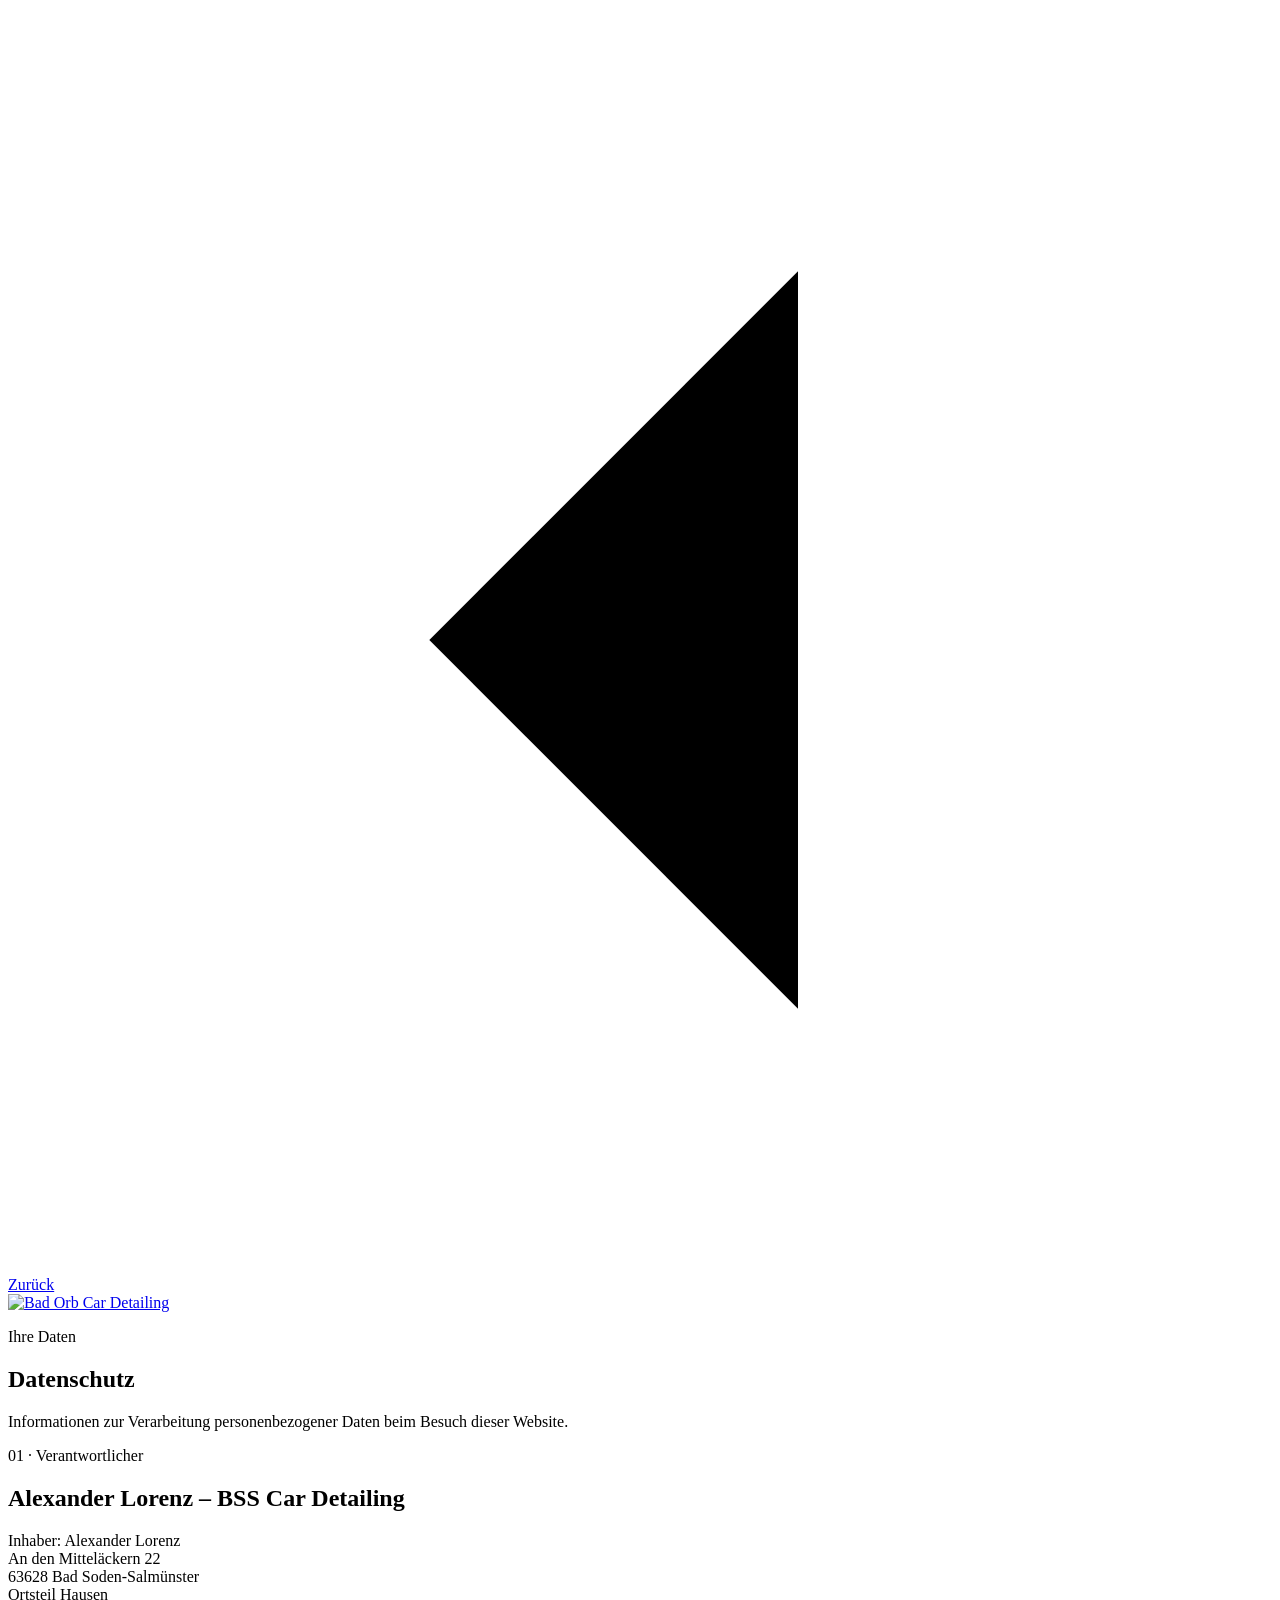
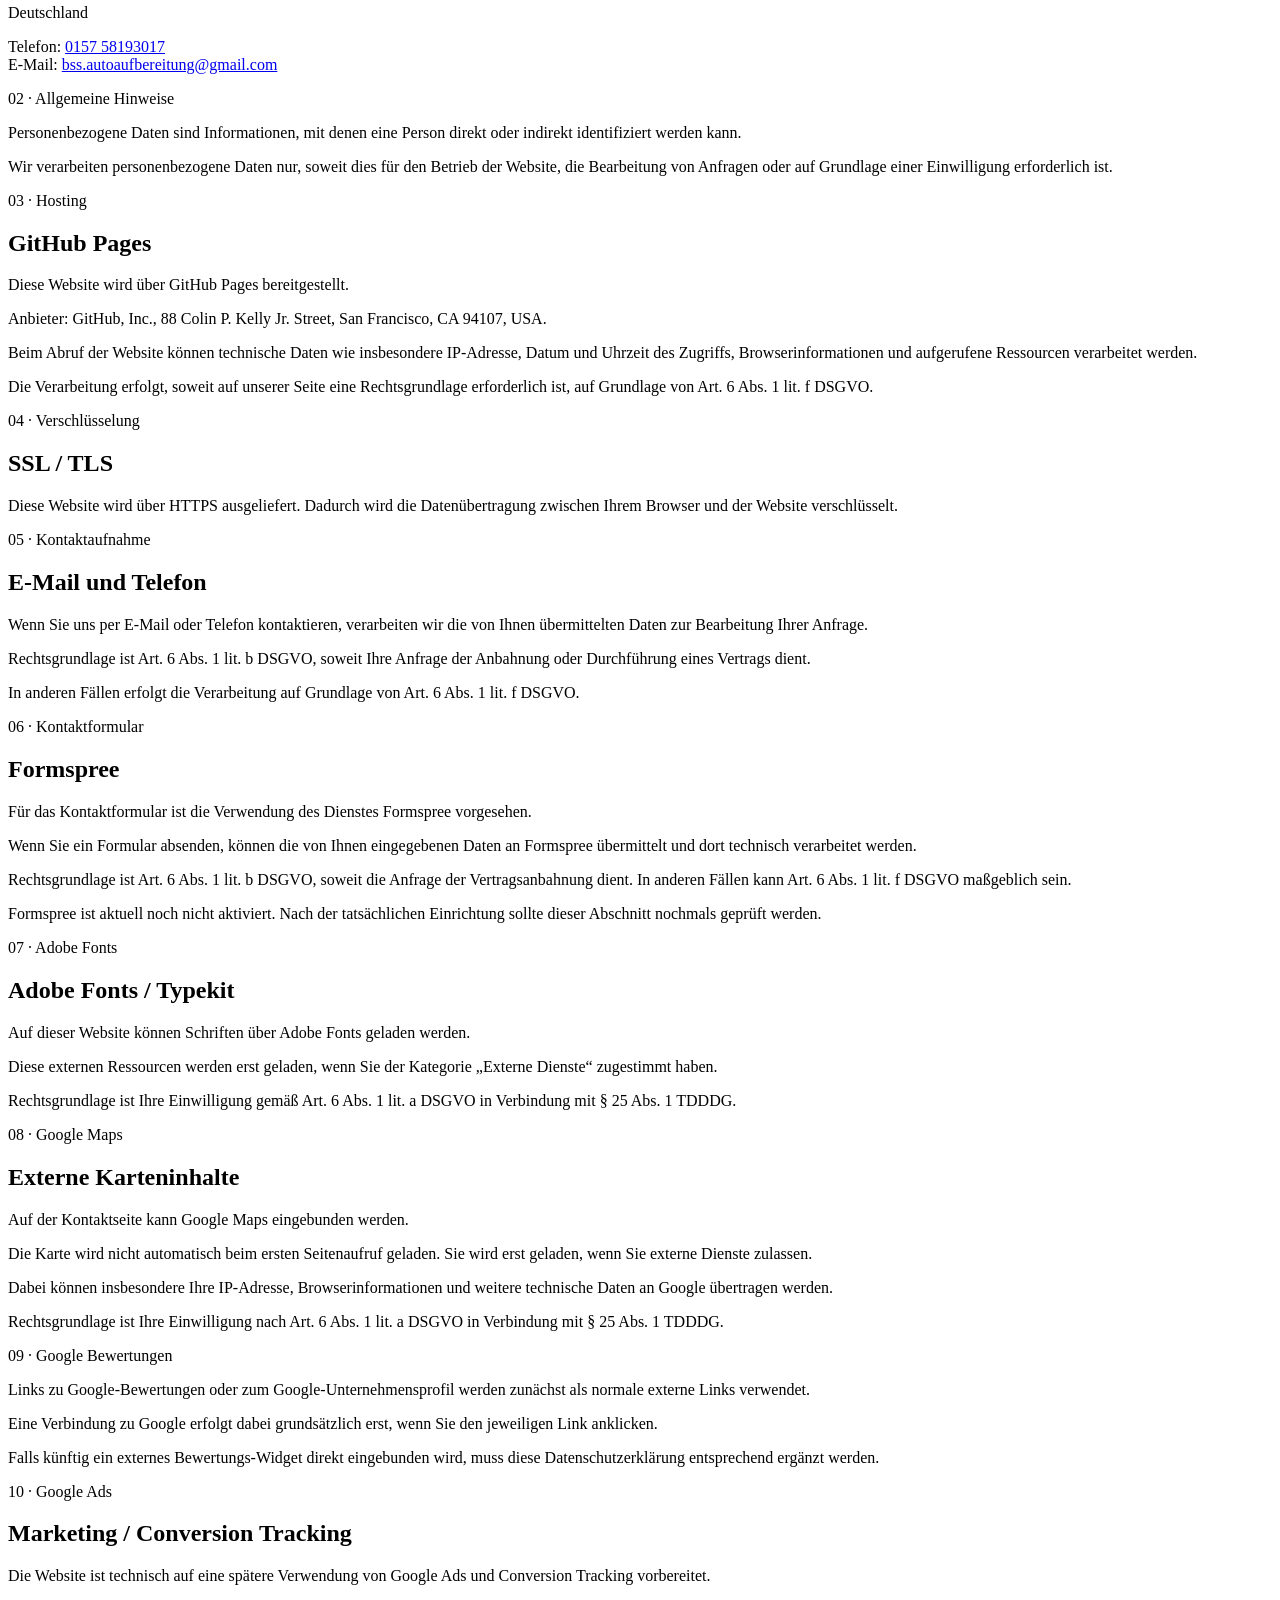
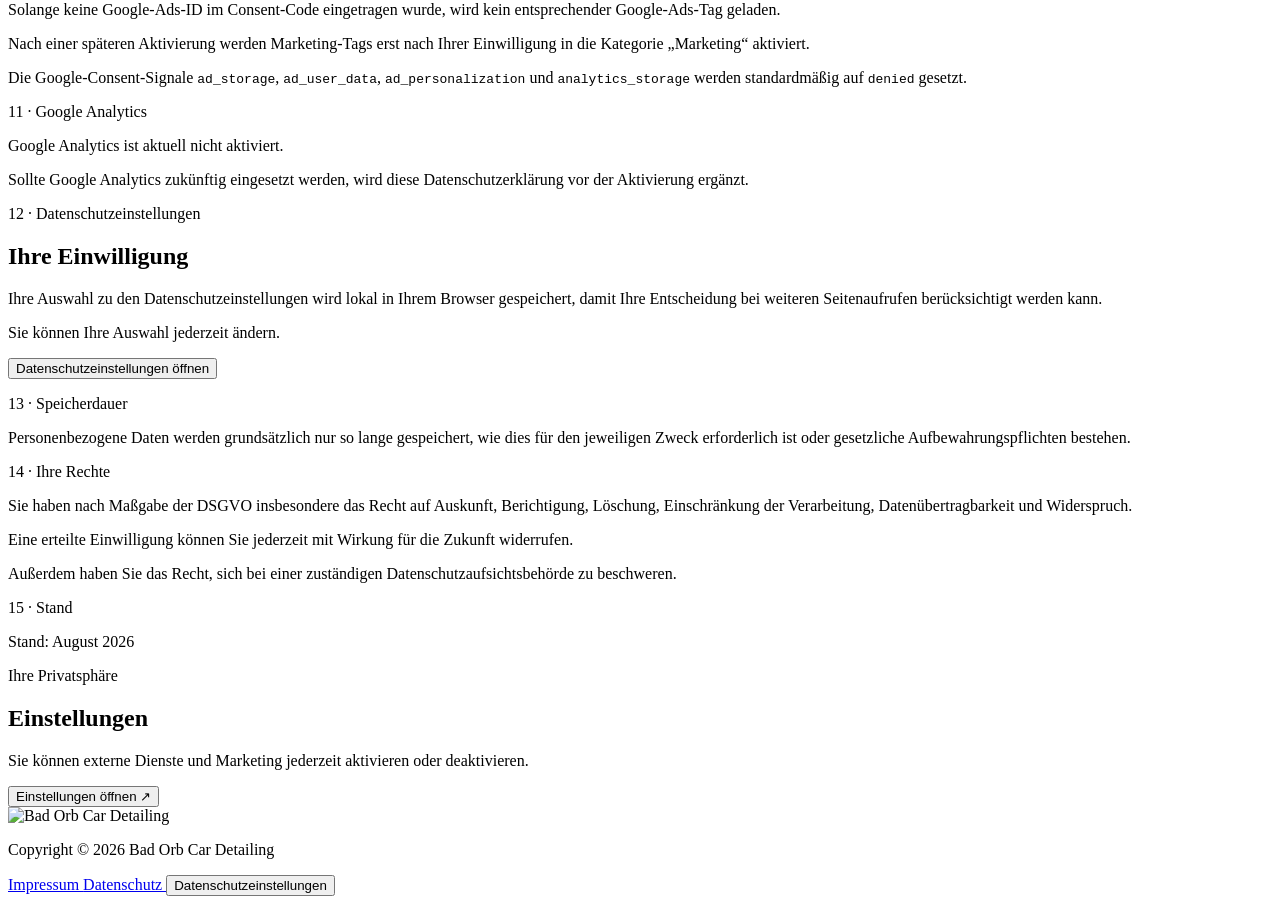
==== datenschutz.html @ 66a06055 "Add privacy policy page for Bad Orb Car Detailing This file contains the privacy policy for Bad Orb " ====
<!doctype html>
<html lang="de">

<head>
  <meta charset="utf-8">

  <meta
    name="viewport"
    content="width=device-width, initial-scale=1"
  >

  <title>
    Datenschutz | Bad Orb Car Detailing
  </title>

  <meta
    name="description"
    content="Datenschutzerklärung von Bad Orb Car Detailing / Alexander Lorenz – BSS Car Detailing."
  >

  <link
    rel="stylesheet"
    href="assets/css/legal.css"
  >

  <link
    rel="stylesheet"
    href="assets/css/consent.css"
  >

  <script
    src="assets/js/consent.js"
    defer
  ></script>

</head>


<body>


  <!-- =====================================================
       HEADER
  ====================================================== -->

  <header class="legal-header">


    <div class="legal-header-topline"></div>


    <div class="legal-nav container">


      <!-- BACK -->

      <a
        href="index.html"
        class="legal-back"
        aria-label="Zurück zur Startseite"
      >

        <span
          class="legal-back-icon"
          aria-hidden="true"
        >

          <svg
            viewBox="0 0 24 24"
            xmlns="http://www.w3.org/2000/svg"
          >

            <path d="M15 5L8 12L15 19"></path>

            <path d="M8 12H21"></path>

          </svg>

        </span>


        <span class="legal-back-text">
          Zurück
        </span>


      </a>


      <!-- LOGO -->

      <a
        href="index.html"
        class="legal-brand"
        aria-label="Bad Orb Car Detailing Startseite"
      >

        <div class="legal-brand-shape">

          <img
            src="assets/img/logo-bad-orb.svg"
            alt="Bad Orb Car Detailing"
          >

        </div>

      </a>


    </div>


  </header>


  <main>


    <!-- ===================================================
         HERO
    ==================================================== -->

    <section class="legal-hero">


      <div class="container legal-hero-inner">


        <div class="legal-kicker-row">


          <p class="legal-kicker">
            Ihre Daten
          </p>


          <span class="legal-kicker-line"></span>


        </div>


        <h1>
          Datenschutz
        </h1>


        <p class="legal-intro">
          Informationen zur Verarbeitung personenbezogener Daten
          beim Besuch dieser Website.
        </p>


      </div>


    </section>


    <!-- ===================================================
         CONTENT
    ==================================================== -->

    <section class="legal-content-section">


      <div class="container legal-layout">


        <article class="legal-card">


          <!-- 01 -->

          <section class="legal-block">


            <p class="legal-label">
              01 · Verantwortlicher
            </p>


            <h2>
              Alexander Lorenz – BSS Car Detailing
            </h2>


            <p>
              Inhaber: Alexander Lorenz
              <br>
              An den Mitteläckern 22
              <br>
              63628 Bad Soden-Salmünster
              <br>
              Ortsteil Hausen
              <br>
              Deutschland
            </p>


            <p>
              Telefon:

              <a href="tel:+4915758193017">
                0157 58193017
              </a>

              <br>

              E-Mail:

              <a href="mailto:bss.autoaufbereitung@gmail.com">
                bss.autoaufbereitung@gmail.com
              </a>
            </p>


          </section>


          <!-- 02 -->

          <section class="legal-block">


            <p class="legal-label">
              02 · Allgemeine Hinweise
            </p>


            <p>
              Personenbezogene Daten sind Informationen,
              mit denen eine Person direkt oder indirekt
              identifiziert werden kann.
            </p>


            <p>
              Wir verarbeiten personenbezogene Daten nur,
              soweit dies für den Betrieb der Website,
              die Bearbeitung von Anfragen oder
              auf Grundlage einer Einwilligung erforderlich ist.
            </p>


          </section>


          <!-- 03 -->

          <section class="legal-block">


            <p class="legal-label">
              03 · Hosting
            </p>


            <h2>
              GitHub Pages
            </h2>


            <p>
              Diese Website wird über GitHub Pages bereitgestellt.
            </p>


            <p>
              Anbieter:
              GitHub, Inc.,
              88 Colin P. Kelly Jr. Street,
              San Francisco,
              CA 94107,
              USA.
            </p>


            <p>
              Beim Abruf der Website können technische Daten
              wie insbesondere IP-Adresse,
              Datum und Uhrzeit des Zugriffs,
              Browserinformationen und aufgerufene Ressourcen
              verarbeitet werden.
            </p>


            <p>
              Die Verarbeitung erfolgt,
              soweit auf unserer Seite eine Rechtsgrundlage
              erforderlich ist,
              auf Grundlage von Art. 6 Abs. 1 lit. f DSGVO.
            </p>


          </section>


          <!-- 04 -->

          <section class="legal-block">


            <p class="legal-label">
              04 · Verschlüsselung
            </p>


            <h2>
              SSL / TLS
            </h2>


            <p>
              Diese Website wird über HTTPS ausgeliefert.
              Dadurch wird die Datenübertragung zwischen
              Ihrem Browser und der Website verschlüsselt.
            </p>


          </section>


          <!-- 05 -->

          <section class="legal-block">


            <p class="legal-label">
              05 · Kontaktaufnahme
            </p>


            <h2>
              E-Mail und Telefon
            </h2>


            <p>
              Wenn Sie uns per E-Mail oder Telefon kontaktieren,
              verarbeiten wir die von Ihnen übermittelten Daten
              zur Bearbeitung Ihrer Anfrage.
            </p>


            <p>
              Rechtsgrundlage ist Art. 6 Abs. 1 lit. b DSGVO,
              soweit Ihre Anfrage der Anbahnung oder Durchführung
              eines Vertrags dient.
            </p>


            <p>
              In anderen Fällen erfolgt die Verarbeitung
              auf Grundlage von Art. 6 Abs. 1 lit. f DSGVO.
            </p>


          </section>


          <!-- 06 -->

          <section class="legal-block">


            <p class="legal-label">
              06 · Kontaktformular
            </p>


            <h2>
              Formspree
            </h2>


            <p>
              Für das Kontaktformular ist die Verwendung
              des Dienstes Formspree vorgesehen.
            </p>


            <p>
              Wenn Sie ein Formular absenden,
              können die von Ihnen eingegebenen Daten
              an Formspree übermittelt und dort
              technisch verarbeitet werden.
            </p>


            <p>
              Rechtsgrundlage ist Art. 6 Abs. 1 lit. b DSGVO,
              soweit die Anfrage der Vertragsanbahnung dient.
              In anderen Fällen kann Art. 6 Abs. 1 lit. f DSGVO
              maßgeblich sein.
            </p>


            <div class="legal-highlight">

              <p>
                Formspree ist aktuell noch nicht aktiviert.
                Nach der tatsächlichen Einrichtung sollte
                dieser Abschnitt nochmals geprüft werden.
              </p>

            </div>


          </section>


          <!-- 07 -->

          <section class="legal-block">


            <p class="legal-label">
              07 · Adobe Fonts
            </p>


            <h2>
              Adobe Fonts / Typekit
            </h2>


            <p>
              Auf dieser Website können Schriften
              über Adobe Fonts geladen werden.
            </p>


            <p>
              Diese externen Ressourcen werden erst geladen,
              wenn Sie der Kategorie
              „Externe Dienste“ zugestimmt haben.
            </p>


            <p>
              Rechtsgrundlage ist Ihre Einwilligung
              gemäß Art. 6 Abs. 1 lit. a DSGVO
              in Verbindung mit § 25 Abs. 1 TDDDG.
            </p>


          </section>


          <!-- 08 -->

          <section class="legal-block">


            <p class="legal-label">
              08 · Google Maps
            </p>


            <h2>
              Externe Karteninhalte
            </h2>


            <p>
              Auf der Kontaktseite kann Google Maps
              eingebunden werden.
            </p>


            <p>
              Die Karte wird nicht automatisch
              beim ersten Seitenaufruf geladen.
              Sie wird erst geladen,
              wenn Sie externe Dienste zulassen.
            </p>


            <p>
              Dabei können insbesondere Ihre IP-Adresse,
              Browserinformationen und weitere technische Daten
              an Google übertragen werden.
            </p>


            <p>
              Rechtsgrundlage ist Ihre Einwilligung
              nach Art. 6 Abs. 1 lit. a DSGVO
              in Verbindung mit § 25 Abs. 1 TDDDG.
            </p>


          </section>


          <!-- 09 -->

          <section class="legal-block">


            <p class="legal-label">
              09 · Google Bewertungen
            </p>


            <p>
              Links zu Google-Bewertungen oder
              zum Google-Unternehmensprofil werden
              zunächst als normale externe Links verwendet.
            </p>


            <p>
              Eine Verbindung zu Google erfolgt
              dabei grundsätzlich erst,
              wenn Sie den jeweiligen Link anklicken.
            </p>


            <p>
              Falls künftig ein externes Bewertungs-Widget
              direkt eingebunden wird,
              muss diese Datenschutzerklärung entsprechend
              ergänzt werden.
            </p>


          </section>


          <!-- 10 -->

          <section class="legal-block">


            <p class="legal-label">
              10 · Google Ads
            </p>


            <h2>
              Marketing / Conversion Tracking
            </h2>


            <p>
              Die Website ist technisch auf eine spätere
              Verwendung von Google Ads und
              Conversion Tracking vorbereitet.
            </p>


            <p>
              Solange keine Google-Ads-ID
              im Consent-Code eingetragen wurde,
              wird kein entsprechender Google-Ads-Tag geladen.
            </p>


            <p>
              Nach einer späteren Aktivierung
              werden Marketing-Tags erst nach Ihrer Einwilligung
              in die Kategorie „Marketing“ aktiviert.
            </p>


            <p>
              Die Google-Consent-Signale
              <code>ad_storage</code>,
              <code>ad_user_data</code>,
              <code>ad_personalization</code>
              und
              <code>analytics_storage</code>
              werden standardmäßig auf
              <code>denied</code>
              gesetzt.
            </p>


          </section>


          <!-- 11 -->

          <section class="legal-block">


            <p class="legal-label">
              11 · Google Analytics
            </p>


            <p>
              Google Analytics ist aktuell nicht aktiviert.
            </p>


            <p>
              Sollte Google Analytics zukünftig eingesetzt werden,
              wird diese Datenschutzerklärung vor der Aktivierung
              ergänzt.
            </p>


          </section>


          <!-- 12 -->

          <section class="legal-block">


            <p class="legal-label">
              12 · Datenschutzeinstellungen
            </p>


            <h2>
              Ihre Einwilligung
            </h2>


            <p>
              Ihre Auswahl zu den Datenschutzeinstellungen
              wird lokal in Ihrem Browser gespeichert,
              damit Ihre Entscheidung bei weiteren Seitenaufrufen
              berücksichtigt werden kann.
            </p>


            <p>
              Sie können Ihre Auswahl jederzeit ändern.
            </p>


            <button
              type="button"
              class="legal-button legal-button-inline"
              data-consent-settings
            >
              Datenschutzeinstellungen öffnen
            </button>


          </section>


          <!-- 13 -->

          <section class="legal-block">


            <p class="legal-label">
              13 · Speicherdauer
            </p>


            <p>
              Personenbezogene Daten werden grundsätzlich
              nur so lange gespeichert,
              wie dies für den jeweiligen Zweck erforderlich ist
              oder gesetzliche Aufbewahrungspflichten bestehen.
            </p>


          </section>


          <!-- 14 -->

          <section class="legal-block">


            <p class="legal-label">
              14 · Ihre Rechte
            </p>


            <p>
              Sie haben nach Maßgabe der DSGVO insbesondere
              das Recht auf Auskunft, Berichtigung, Löschung,
              Einschränkung der Verarbeitung,
              Datenübertragbarkeit und Widerspruch.
            </p>


            <p>
              Eine erteilte Einwilligung können Sie jederzeit
              mit Wirkung für die Zukunft widerrufen.
            </p>


            <p>
              Außerdem haben Sie das Recht,
              sich bei einer zuständigen
              Datenschutzaufsichtsbehörde zu beschweren.
            </p>


          </section>


          <!-- 15 -->

          <section class="legal-block">


            <p class="legal-label">
              15 · Stand
            </p>


            <p>
              Stand: August 2026
            </p>


          </section>


        </article>


        <!-- =================================================
             PRIVACY SETTINGS CARD
        ================================================== -->

        <aside class="privacy-settings-card">


          <p class="privacy-settings-eyebrow">
            Ihre Privatsphäre
          </p>


          <h2 class="privacy-settings-title">
            Einstellungen
          </h2>


          <p class="privacy-settings-text">
            Sie können externe Dienste
            und Marketing jederzeit aktivieren
            oder deaktivieren.
          </p>


          <button
            type="button"
            class="privacy-settings-button"
            data-consent-settings
          >


            <span>
              Einstellungen öffnen
            </span>


            <span aria-hidden="true">
              ↗
            </span>


          </button>


        </aside>


      </div>


    </section>


  </main>


  <!-- =====================================================
       FOOTER
  ====================================================== -->

  <footer class="legal-footer">


    <div class="container legal-footer-inner">


      <img
        src="assets/img/logo-footer.svg"
        alt="Bad Orb Car Detailing"
        class="legal-footer-logo"
      >


      <p>
        Copyright ©
        <span id="year"></span>
        Bad Orb Car Detailing
      </p>


      <div class="legal-footer-links">


        <a href="impressum.html">
          Impressum
        </a>


        <a
          href="datenschutz.html"
          class="is-active"
        >
          Datenschutz
        </a>


        <button
          type="button"
          data-consent-settings
        >
          Datenschutzeinstellungen
        </button>


      </div>


    </div>


  </footer>


  <script>

    const year =
      document.getElementById("year");


    if (year) {

      year.textContent =
        new Date().getFullYear();

    }

  </script>


</body>

</html>
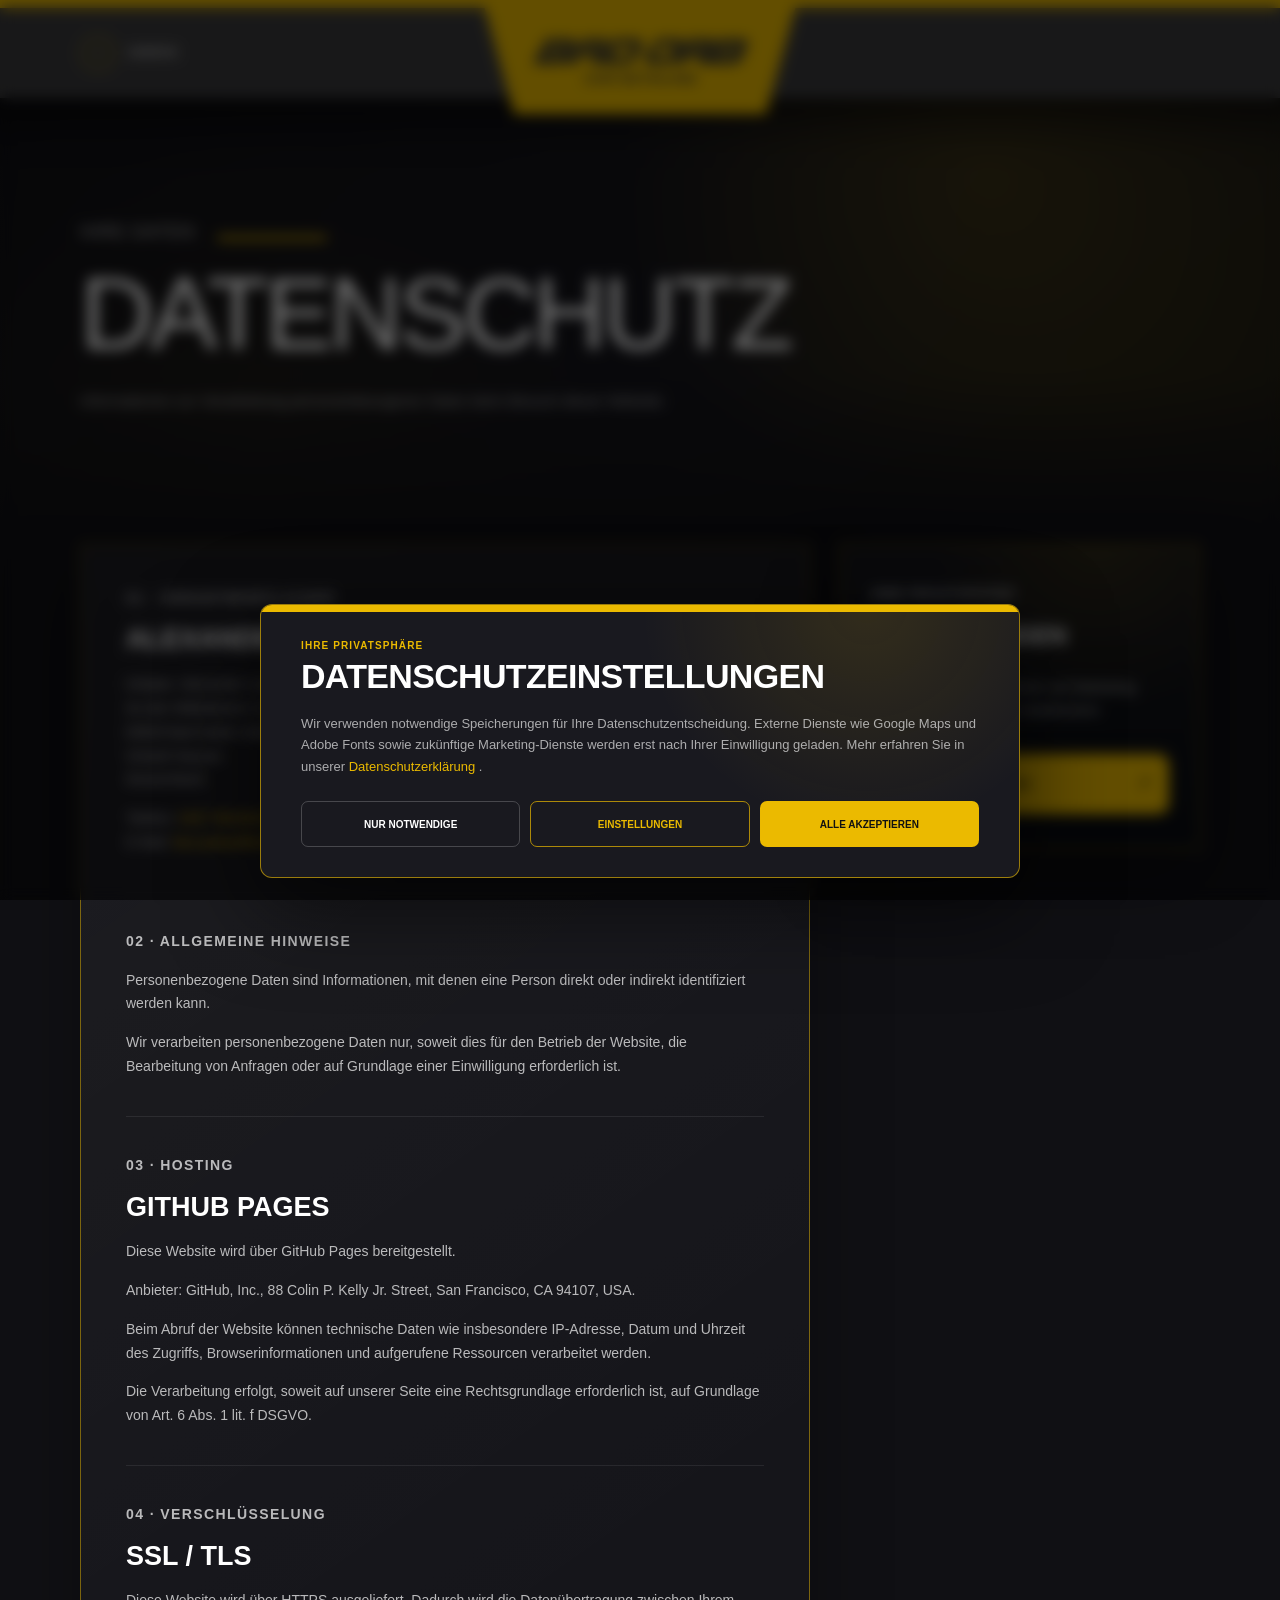
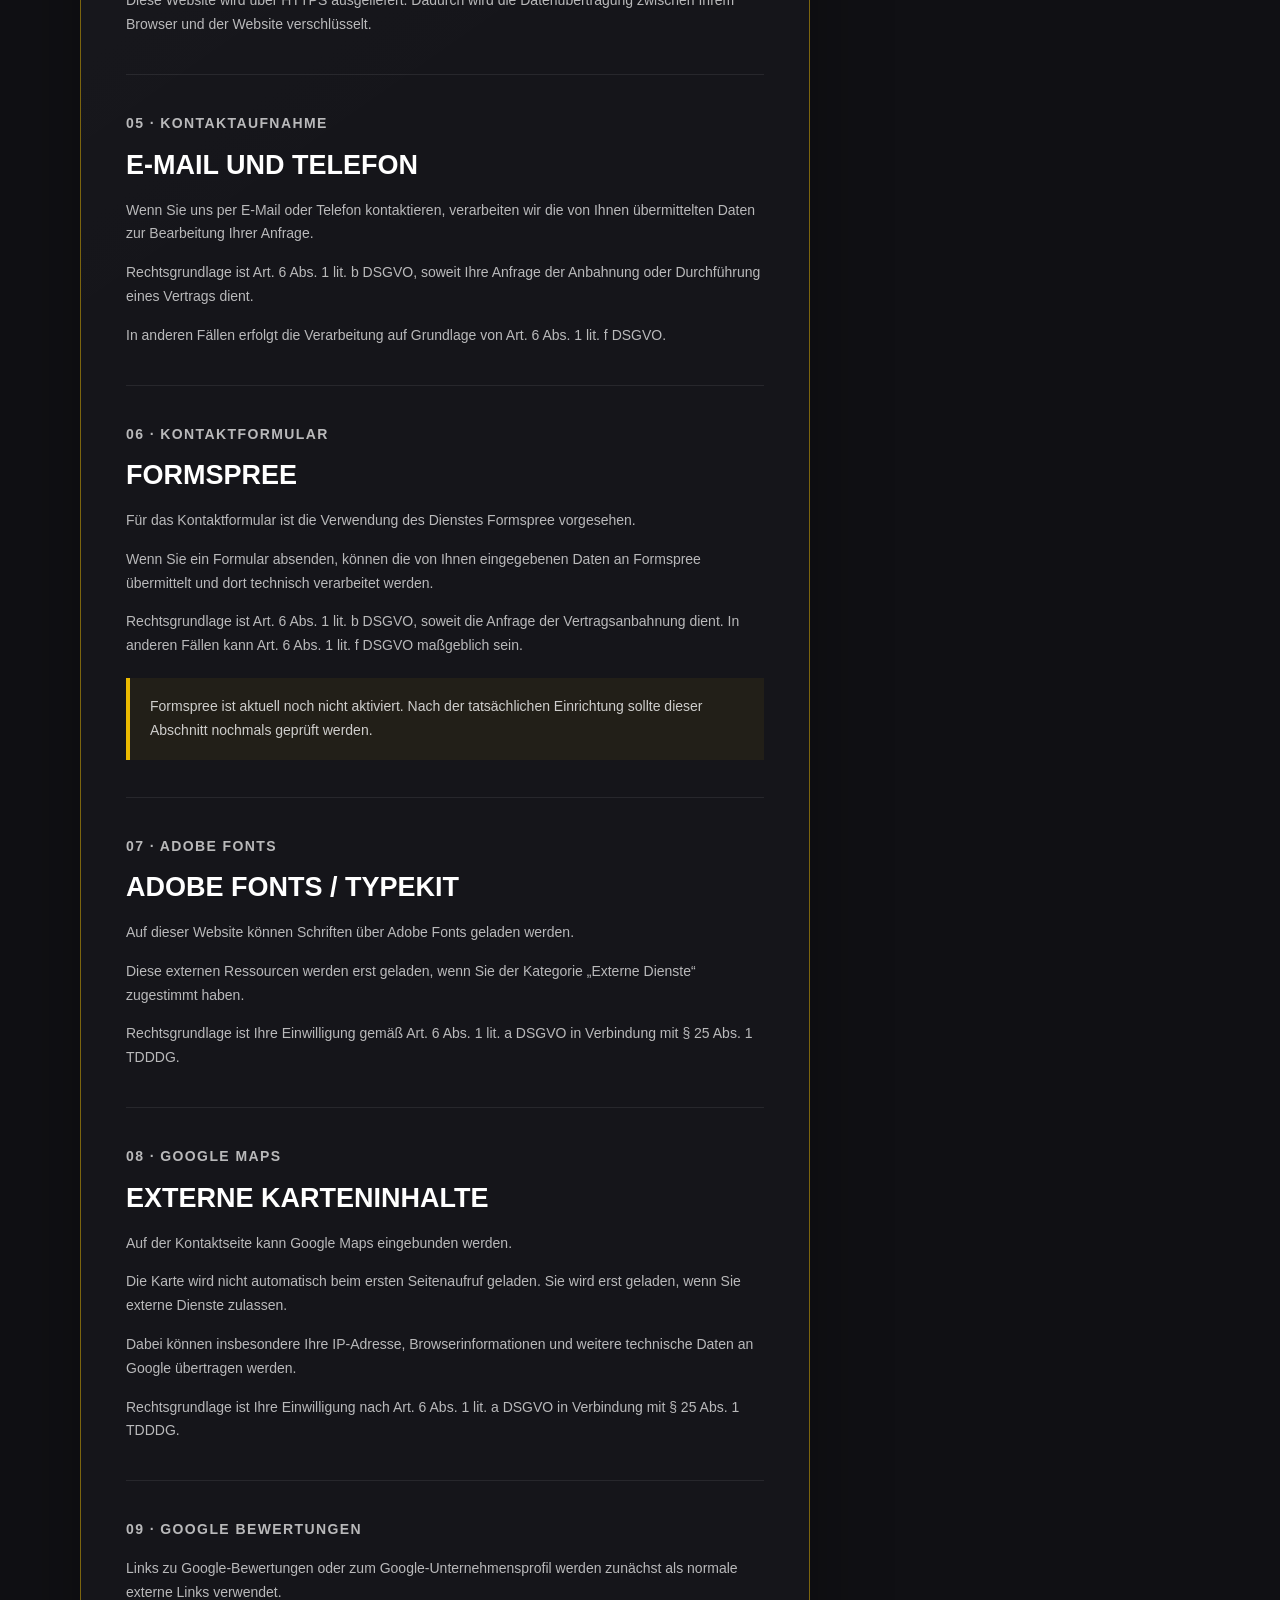
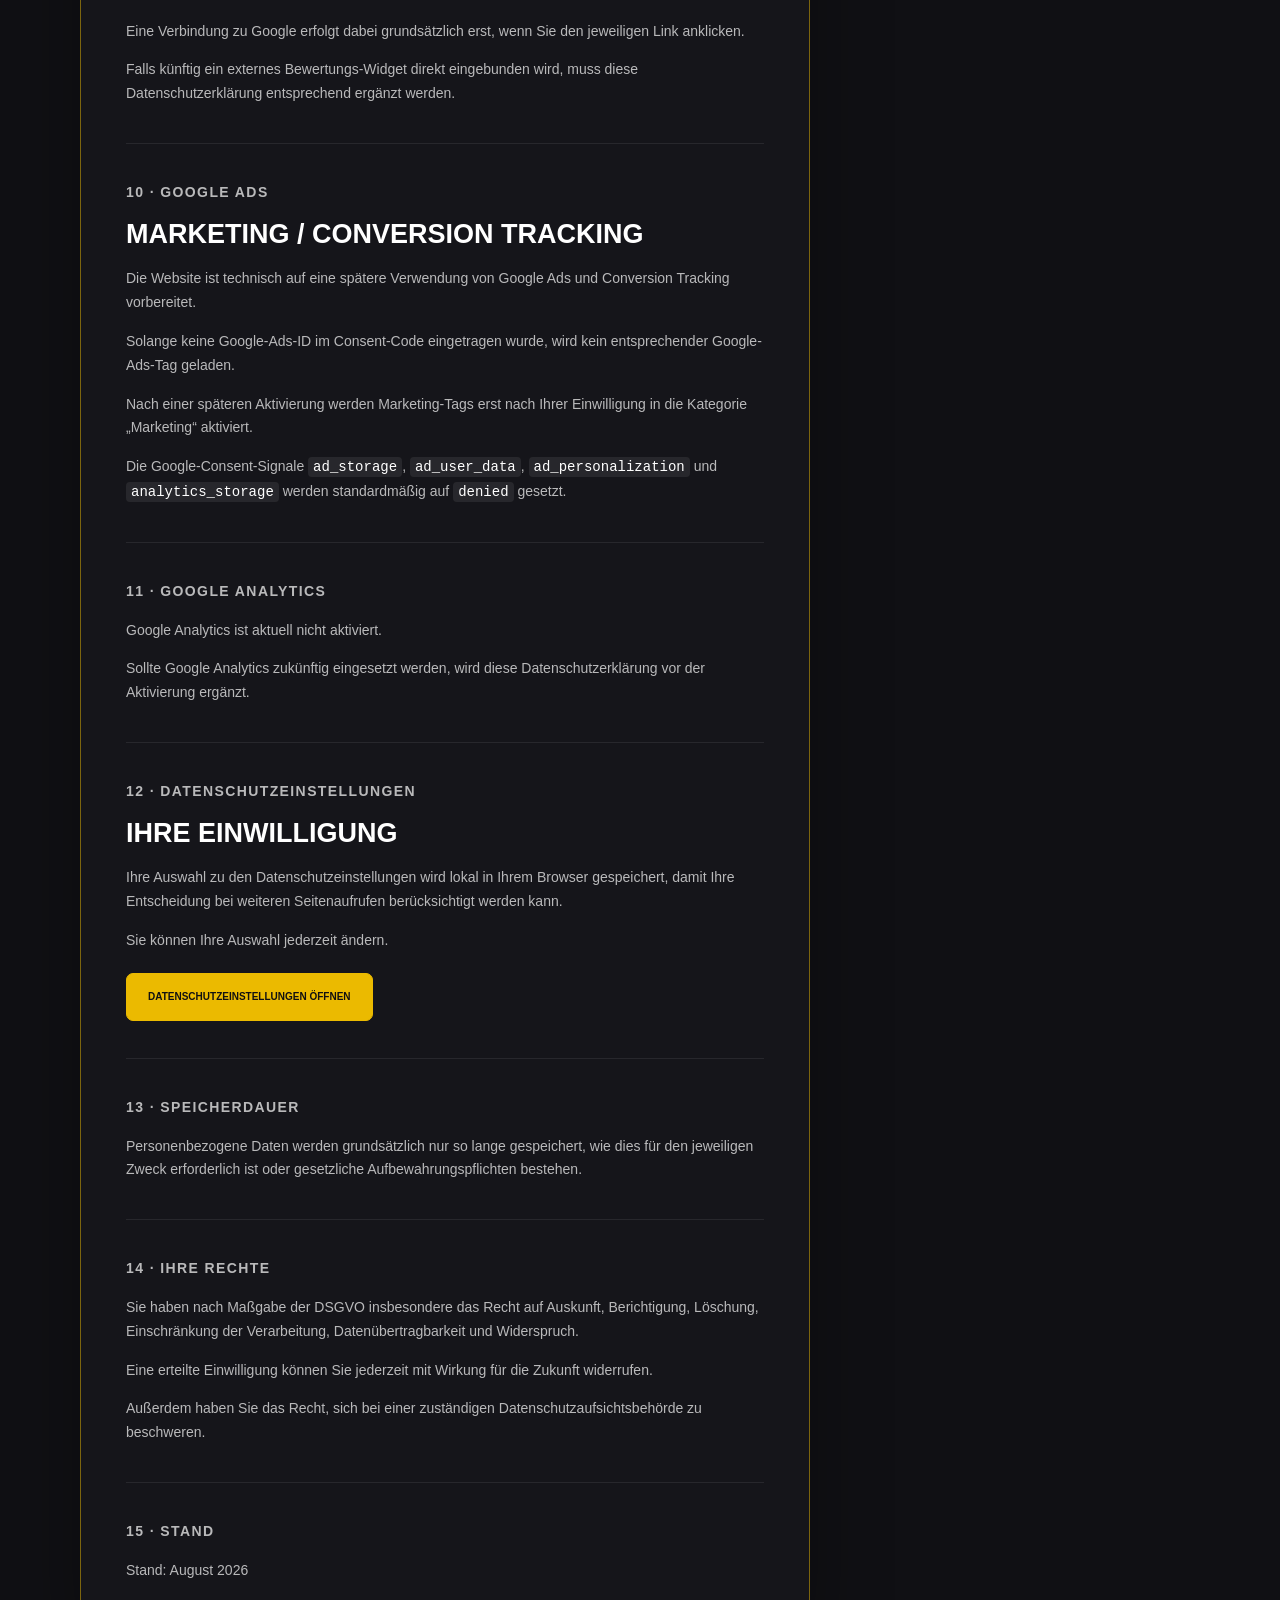
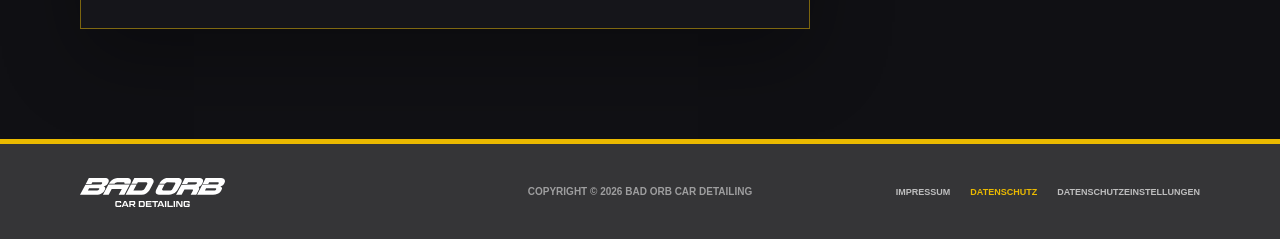
==== commit 45cbd872: "Update datenschutz.html" ====
--- a/datenschutz.html
+++ b/datenschutz.html
@@ -44,7 +44,6 @@
   ====================================================== -->
 
   <header class="legal-header">
-
 
     <div class="legal-header-topline"></div>
 
@@ -65,16 +64,11 @@
           aria-hidden="true"
         >
 
-          <svg
-            viewBox="0 0 24 24"
-            xmlns="http://www.w3.org/2000/svg"
+          <img
+            src="assets/img/icons/pfeil.svg"
+            alt=""
+            class="legal-back-arrow"
           >
-
-            <path d="M15 5L8 12L15 19"></path>
-
-            <path d="M8 12H21"></path>
-
-          </svg>
 
         </span>
 
@@ -82,7 +76,6 @@
         <span class="legal-back-text">
           Zurück
         </span>
-
 
       </a>
 
@@ -109,7 +102,6 @@
 
     </div>
 
-
   </header>
 
 
@@ -122,20 +114,16 @@
 
     <section class="legal-hero">
 
-
       <div class="container legal-hero-inner">
 
 
         <div class="legal-kicker-row">
-
 
           <p class="legal-kicker">
             Ihre Daten
           </p>
 
-
           <span class="legal-kicker-line"></span>
-
 
         </div>
 
@@ -153,7 +141,6 @@
 
       </div>
 
-
     </section>
 
 
@@ -163,7 +150,6 @@
 
     <section class="legal-content-section">
 
-
       <div class="container legal-layout">
 
 
@@ -173,7 +159,6 @@
           <!-- 01 -->
 
           <section class="legal-block">
-
 
             <p class="legal-label">
               01 · Verantwortlicher
@@ -214,14 +199,12 @@
               </a>
             </p>
 
-
           </section>
 
 
           <!-- 02 -->
 
           <section class="legal-block">
-
 
             <p class="legal-label">
               02 · Allgemeine Hinweise
@@ -242,14 +225,12 @@
               auf Grundlage einer Einwilligung erforderlich ist.
             </p>
 
-
           </section>
 
 
           <!-- 03 -->
 
           <section class="legal-block">
-
 
             <p class="legal-label">
               03 · Hosting
@@ -292,14 +273,12 @@
               auf Grundlage von Art. 6 Abs. 1 lit. f DSGVO.
             </p>
 
-
           </section>
 
 
           <!-- 04 -->
 
           <section class="legal-block">
-
 
             <p class="legal-label">
               04 · Verschlüsselung
@@ -317,14 +296,12 @@
               Ihrem Browser und der Website verschlüsselt.
             </p>
 
-
           </section>
 
 
           <!-- 05 -->
 
           <section class="legal-block">
-
 
             <p class="legal-label">
               05 · Kontaktaufnahme
@@ -355,14 +332,12 @@
               auf Grundlage von Art. 6 Abs. 1 lit. f DSGVO.
             </p>
 
-
           </section>
 
 
           <!-- 06 -->
 
           <section class="legal-block">
-
 
             <p class="legal-label">
               06 · Kontaktformular
@@ -406,14 +381,12 @@
 
             </div>
 
-
           </section>
 
 
           <!-- 07 -->
 
           <section class="legal-block">
-
 
             <p class="legal-label">
               07 · Adobe Fonts
@@ -444,14 +417,12 @@
               in Verbindung mit § 25 Abs. 1 TDDDG.
             </p>
 
-
           </section>
 
 
           <!-- 08 -->
 
           <section class="legal-block">
-
 
             <p class="legal-label">
               08 · Google Maps
@@ -490,14 +461,12 @@
               in Verbindung mit § 25 Abs. 1 TDDDG.
             </p>
 
-
           </section>
 
 
           <!-- 09 -->
 
           <section class="legal-block">
-
 
             <p class="legal-label">
               09 · Google Bewertungen
@@ -525,14 +494,12 @@
               ergänzt werden.
             </p>
 
-
           </section>
 
 
           <!-- 10 -->
 
           <section class="legal-block">
-
 
             <p class="legal-label">
               10 · Google Ads
@@ -577,14 +544,12 @@
               gesetzt.
             </p>
 
-
           </section>
 
 
           <!-- 11 -->
 
           <section class="legal-block">
-
 
             <p class="legal-label">
               11 · Google Analytics
@@ -602,14 +567,12 @@
               ergänzt.
             </p>
 
-
           </section>
 
 
           <!-- 12 -->
 
           <section class="legal-block">
-
 
             <p class="legal-label">
               12 · Datenschutzeinstellungen
@@ -642,14 +605,12 @@
               Datenschutzeinstellungen öffnen
             </button>
 
-
           </section>
 
 
           <!-- 13 -->
 
           <section class="legal-block">
-
 
             <p class="legal-label">
               13 · Speicherdauer
@@ -663,14 +624,12 @@
               oder gesetzliche Aufbewahrungspflichten bestehen.
             </p>
 
-
           </section>
 
 
           <!-- 14 -->
 
           <section class="legal-block">
-
 
             <p class="legal-label">
               14 · Ihre Rechte
@@ -697,7 +656,6 @@
               Datenschutzaufsichtsbehörde zu beschweren.
             </p>
 
-
           </section>
 
 
@@ -705,7 +663,6 @@
 
           <section class="legal-block">
 
-
             <p class="legal-label">
               15 · Stand
             </p>
@@ -714,7 +671,6 @@
             <p>
               Stand: August 2026
             </p>
-
 
           </section>
 
@@ -727,7 +683,6 @@
         ================================================== -->
 
         <aside class="privacy-settings-card">
-
 
           <p class="privacy-settings-eyebrow">
             Ihre Privatsphäre
@@ -752,7 +707,6 @@
             data-consent-settings
           >
 
-
             <span>
               Einstellungen öffnen
             </span>
@@ -762,15 +716,12 @@
               ↗
             </span>
 
-
           </button>
 
-
         </aside>
 
 
       </div>
-
 
     </section>
 
@@ -783,7 +734,6 @@
   ====================================================== -->
 
   <footer class="legal-footer">
-
 
     <div class="container legal-footer-inner">
 
@@ -831,7 +781,6 @@
 
     </div>
 
-
   </footer>
 
 
--- a/assets/css/legal.css
+++ b/assets/css/legal.css
@@ -0,0 +1,1617 @@
+/* =========================================================
+   VARIABLES
+========================================================= */
+
+:root {
+  --bg: #101014;
+  --bg2: #15151b;
+  --header: #3b3b3d;
+  --text: #f5f5f5;
+  --muted: #bdbdc5;
+  --yellow: #ebba00;
+
+  --border-yellow:
+    rgba(235, 186, 0, 0.48);
+
+  --border-white:
+    rgba(255, 255, 255, 0.08);
+}
+
+
+/* =========================================================
+   RESET
+========================================================= */
+
+* {
+  box-sizing: border-box;
+}
+
+html {
+  scroll-behavior: smooth;
+}
+
+body {
+  margin: 0;
+
+  padding-top: 98px;
+
+  background: var(--bg);
+
+  color: var(--text);
+
+  font-family:
+    "geom-graphic",
+    Arial,
+    Helvetica,
+    sans-serif;
+
+  font-weight: 400;
+
+  line-height: 1.6;
+
+  overflow-x: hidden;
+}
+
+a {
+  color: inherit;
+  text-decoration: none;
+}
+
+button {
+  font-family: inherit;
+}
+
+img {
+  display: block;
+  max-width: 100%;
+}
+
+.container {
+  width:
+    min(
+      1120px,
+      calc(100% - 40px)
+    );
+
+  margin-inline: auto;
+}
+
+
+/* =========================================================
+   FIXED HEADER
+========================================================= */
+
+.legal-header {
+  position: fixed;
+
+  top: 0;
+  left: 0;
+
+  width: 100%;
+
+  z-index: 1000;
+
+  background: var(--header);
+
+  box-shadow:
+    0 18px 50px
+    rgba(0, 0, 0, 0.28);
+}
+
+.legal-header::after {
+  content: "";
+
+  position: absolute;
+
+  top: 100%;
+  left: 0;
+
+  width: 100%;
+  height: 55px;
+
+  z-index: 1;
+
+  pointer-events: none;
+
+  background:
+    linear-gradient(
+      to bottom,
+      rgba(0, 0, 0, 0.36),
+      rgba(0, 0, 0, 0.15) 50%,
+      transparent
+    );
+}
+
+.legal-header-topline {
+  width: 100%;
+  height: 8px;
+
+  background: var(--yellow);
+}
+
+.legal-nav {
+  position: relative;
+
+  z-index: 3;
+
+  height: 90px;
+
+  display: flex;
+
+  align-items: center;
+}
+
+
+/* =========================================================
+   BACK BUTTON
+========================================================= */
+
+.legal-back {
+  display: inline-flex;
+
+  align-items: center;
+
+  gap: 12px;
+
+  color:
+    rgba(255, 255, 255, 0.82);
+
+  font-size: 11px;
+
+  font-weight: 700;
+
+  text-transform: uppercase;
+
+  letter-spacing:
+    0.06em;
+
+  transition:
+    color 0.25s ease;
+}
+
+.legal-back-icon {
+  width: 36px;
+  height: 36px;
+
+  flex-shrink: 0;
+
+  display: flex;
+
+  align-items: center;
+
+  justify-content: center;
+
+  border:
+    1px solid
+    rgba(235, 186, 0, 0.55);
+
+  border-radius: 50%;
+
+  background:
+    rgba(235, 186, 0, 0.05);
+
+  transition:
+    background 0.25s ease,
+    border-color 0.25s ease,
+    transform 0.25s ease,
+    box-shadow 0.25s ease;
+}
+
+.legal-back-icon svg {
+  width: 18px;
+  height: 18px;
+
+  fill: none;
+
+  stroke: var(--yellow);
+
+  stroke-width: 1.8;
+
+  stroke-linecap: round;
+
+  stroke-linejoin: round;
+
+  transition:
+    stroke 0.25s ease,
+    transform 0.25s ease;
+}
+
+.legal-back-text {
+  transition:
+    transform 0.25s ease;
+}
+
+.legal-back:hover {
+  color: var(--yellow);
+}
+
+.legal-back:hover
+.legal-back-icon {
+  background: var(--yellow);
+
+  border-color: var(--yellow);
+
+  transform:
+    translateX(-3px);
+
+  box-shadow:
+    0 7px 22px
+    rgba(235, 186, 0, 0.18);
+}
+
+.legal-back:hover
+.legal-back-icon svg {
+  stroke: #111111;
+
+  transform:
+    translateX(-1px);
+}
+
+.legal-back:hover
+.legal-back-text {
+  transform:
+    translateX(2px);
+}
+
+
+/* =========================================================
+   HEADER LOGO
+========================================================= */
+
+.legal-brand {
+  position: absolute;
+
+  top: 0;
+
+  left: 50%;
+
+  z-index: 5;
+
+  transform:
+    translateX(-50%);
+}
+
+.legal-brand-shape {
+  width: 370px;
+  height: 106px;
+
+  display: flex;
+
+  align-items: center;
+
+  justify-content: center;
+
+  background: var(--yellow);
+
+  clip-path:
+    polygon(
+      8% 0,
+      92% 0,
+      84% 100%,
+      16% 100%
+    );
+}
+
+.legal-brand-shape img {
+  width: 215px;
+}
+
+
+/* =========================================================
+   HERO
+========================================================= */
+
+.legal-hero {
+  position: relative;
+
+  overflow: hidden;
+
+  padding:
+    125px
+    0
+    110px;
+
+  background:
+    radial-gradient(
+      circle at 77% 18%,
+      rgba(235, 186, 0, 0.16),
+      transparent 35%
+    ),
+
+    radial-gradient(
+      circle at 20% 90%,
+      rgba(235, 186, 0, 0.05),
+      transparent 32%
+    ),
+
+    linear-gradient(
+      135deg,
+      #101014,
+      #16161c 60%,
+      #252111
+    );
+}
+
+.legal-hero::after {
+  content: "";
+
+  position: absolute;
+
+  left: 0;
+  right: 0;
+  bottom: 0;
+
+  height: 150px;
+
+  pointer-events: none;
+
+  background:
+    linear-gradient(
+      to bottom,
+      transparent,
+      #101014
+    );
+}
+
+.legal-hero-inner {
+  position: relative;
+  z-index: 2;
+}
+
+
+/* =========================================================
+   KICKER
+========================================================= */
+
+.legal-kicker-row {
+  display: flex;
+
+  align-items: flex-end;
+
+  gap: 22px;
+
+  margin-bottom: 27px;
+}
+
+.legal-kicker {
+  margin: 0;
+
+  color:
+    rgba(255, 255, 255, 0.68);
+
+  font-size: 18px;
+
+  font-weight: 300;
+
+  line-height: 1;
+
+  text-transform: uppercase;
+
+  letter-spacing:
+    0.04em;
+}
+
+.legal-kicker-line {
+  width: 110px;
+  height: 4px;
+
+  margin-bottom: 1px;
+
+  background: var(--yellow);
+
+  border-radius: 999px;
+}
+
+
+/* =========================================================
+   HERO TITLE
+========================================================= */
+
+.legal-hero h1 {
+  margin: 0;
+
+  max-width: 1050px;
+
+  color: #ffffff;
+
+  font-size:
+    clamp(
+      65px,
+      8vw,
+      108px
+    );
+
+  font-weight: 400;
+
+  line-height: 0.9;
+
+  text-transform: uppercase;
+
+  letter-spacing:
+    -0.04em;
+
+  overflow-wrap: anywhere;
+}
+
+.legal-intro {
+  max-width: 650px;
+
+  margin:
+    28px
+    0
+    0;
+
+  color:
+    rgba(255, 255, 255, 0.68);
+
+  font-size: 15px;
+
+  line-height: 1.7;
+}
+
+
+/* =========================================================
+   CONTENT
+========================================================= */
+
+.legal-content-section {
+  padding:
+    20px
+    0
+    110px;
+
+  background: #101014;
+}
+
+.legal-layout {
+  display: grid;
+
+  grid-template-columns:
+    minmax(0, 1fr)
+    360px;
+
+  gap: 30px;
+
+  align-items: start;
+}
+
+
+/* =========================================================
+   MAIN CARD
+========================================================= */
+
+.legal-card {
+  min-width: 0;
+
+  padding:
+    5px
+    45px
+    45px;
+
+  background:
+    linear-gradient(
+      145deg,
+      rgba(255, 255, 255, 0.035),
+      transparent 30%
+    ),
+    #15151a;
+
+  border:
+    1px solid
+    var(--border-yellow);
+
+  box-shadow:
+    0 30px 75px
+    rgba(0, 0, 0, 0.3);
+}
+
+
+/* =========================================================
+   LEGAL BLOCK
+========================================================= */
+
+.legal-block {
+  padding:
+    37px
+    0;
+
+  border-bottom:
+    1px solid
+    var(--border-white);
+}
+
+.legal-block:last-child {
+  border-bottom: 0;
+  padding-bottom: 0;
+}
+
+.legal-label {
+  margin:
+    0
+    0
+    10px;
+
+  color: var(--yellow);
+
+  font-size: 10px;
+
+  font-weight: 700;
+
+  line-height: 1;
+
+  text-transform: uppercase;
+
+  letter-spacing:
+    0.1em;
+}
+
+.legal-block h2 {
+  margin:
+    0
+    0
+    18px;
+
+  color: #ffffff;
+
+  font-size: 27px;
+
+  font-weight: 600;
+
+  line-height: 1.1;
+
+  text-transform: uppercase;
+
+  overflow-wrap: anywhere;
+}
+
+
+/* =========================================================
+   ANBIETER TITLE
+========================================================= */
+
+.legal-card-title {
+  margin:
+    0
+    0
+    18px;
+
+  color: #ffffff;
+
+  font-size: 27px;
+
+  font-weight: 600;
+
+  line-height: 1.12;
+
+  text-transform: uppercase;
+
+  letter-spacing:
+    -0.015em;
+}
+
+.legal-nowrap {
+  display: inline-block;
+
+  white-space: nowrap;
+}
+
+
+/* =========================================================
+   TEXT
+========================================================= */
+
+.legal-block p {
+  margin:
+    0
+    0
+    15px;
+
+  color:
+    rgba(255, 255, 255, 0.7);
+
+  font-size: 14px;
+
+  line-height: 1.7;
+}
+
+.legal-block p:last-child {
+  margin-bottom: 0;
+}
+
+.legal-block strong {
+  color: #ffffff;
+  font-weight: 600;
+}
+
+.legal-block a {
+  color: var(--yellow);
+
+  overflow-wrap: anywhere;
+
+  transition:
+    opacity 0.25s ease;
+}
+
+.legal-block a:hover {
+  opacity: 0.72;
+}
+
+.legal-block code {
+  padding:
+    2px
+    5px;
+
+  background:
+    rgba(255, 255, 255, 0.08);
+
+  color: #ffffff;
+
+  border-radius: 4px;
+
+  font-family:
+    monospace;
+}
+
+
+/* =========================================================
+   HIGHLIGHT
+========================================================= */
+
+.legal-highlight {
+  margin-top: 20px;
+
+  padding:
+    17px
+    20px;
+
+  border-left:
+    4px solid
+    var(--yellow);
+
+  background:
+    rgba(235, 186, 0, 0.06);
+}
+
+.legal-highlight p {
+  margin: 0;
+
+  color:
+    rgba(255, 255, 255, 0.78);
+}
+
+
+/* =========================================================
+   IMPRESSUM STICKY CONTACT CARD
+========================================================= */
+
+.legal-side-card {
+  position: sticky;
+
+  top: 128px;
+
+  width: 100%;
+
+  max-width: 360px;
+
+  padding:
+    42px
+    30px
+    34px;
+
+  border:
+    1px solid
+    rgba(235, 186, 0, 0.58);
+
+  background:
+    radial-gradient(
+      circle at 72% 0%,
+      rgba(235, 186, 0, 0.1),
+      transparent 42%
+    ),
+
+    linear-gradient(
+      180deg,
+      #17171c,
+      #090c11
+    );
+
+  box-shadow:
+    0 30px 70px
+    rgba(0, 0, 0, 0.32);
+
+  overflow: hidden;
+}
+
+.legal-side-kicker {
+  margin:
+    0
+    0
+    24px;
+
+  color:
+    rgba(255, 255, 255, 0.68);
+
+  font-size: 13px;
+
+  font-weight: 700;
+
+  line-height: 1;
+
+  text-transform: uppercase;
+
+  letter-spacing:
+    0.045em;
+}
+
+.legal-side-card h2 {
+  width: 100%;
+
+  margin:
+    0
+    0
+    28px;
+
+  color: #f4f4f4;
+
+  font-size:
+    clamp(
+      27px,
+      2vw,
+      32px
+    );
+
+  font-weight: 800;
+
+  line-height: 1;
+
+  text-transform: uppercase;
+
+  letter-spacing:
+    -0.02em;
+
+  white-space: nowrap;
+}
+
+.legal-side-text {
+  margin:
+    0
+    0
+    32px;
+
+  color:
+    rgba(255, 255, 255, 0.68);
+
+  font-size: 14px;
+
+  line-height: 1.65;
+}
+
+.legal-side-button {
+  width: 100%;
+
+  min-height: 60px;
+
+  display: flex;
+
+  align-items: center;
+
+  justify-content: space-between;
+
+  gap: 14px;
+
+  padding:
+    16px
+    18px;
+
+  border: 0;
+
+  border-radius: 11px;
+
+  background: var(--yellow);
+
+  color: #111111;
+
+  font-family: inherit;
+
+  font-size: 11px;
+
+  font-weight: 800;
+
+  line-height: 1.1;
+
+  text-align: left;
+
+  text-transform: uppercase;
+
+  cursor: pointer;
+
+  transition:
+    background 0.25s ease,
+    transform 0.25s ease,
+    box-shadow 0.25s ease;
+}
+
+.legal-side-button:hover {
+  background: #f5c92a;
+
+  transform:
+    translateY(-2px);
+
+  box-shadow:
+    0 12px 30px
+    rgba(235, 186, 0, 0.2);
+}
+
+.legal-side-button span:first-child {
+  min-width: 0;
+}
+
+.legal-side-button-arrow {
+  flex-shrink: 0;
+
+  font-size: 18px;
+
+  font-weight: 400;
+
+  transition:
+    transform 0.25s ease;
+}
+
+.legal-side-button:hover
+.legal-side-button-arrow {
+  transform:
+    translate(
+      3px,
+      -3px
+    );
+}
+
+
+/* =========================================================
+   DATENSCHUTZ STICKY SETTINGS CARD
+========================================================= */
+
+.privacy-settings-card {
+  position: sticky;
+
+  top: 128px;
+
+  width: 100%;
+
+  max-width: 360px;
+
+  padding:
+    42px
+    30px
+    34px;
+
+  border:
+    1px solid
+    rgba(235, 186, 0, 0.58);
+
+  background:
+    radial-gradient(
+      circle at 72% 0%,
+      rgba(235, 186, 0, 0.1),
+      transparent 42%
+    ),
+
+    linear-gradient(
+      180deg,
+      #17171c,
+      #090c11
+    );
+
+  box-shadow:
+    0 30px 70px
+    rgba(0, 0, 0, 0.32);
+
+  overflow: hidden;
+}
+
+.privacy-settings-eyebrow {
+  margin:
+    0
+    0
+    24px;
+
+  color:
+    rgba(255, 255, 255, 0.68);
+
+  font-size: 13px;
+
+  font-weight: 700;
+
+  line-height: 1;
+
+  text-transform: uppercase;
+
+  letter-spacing:
+    0.045em;
+}
+
+.privacy-settings-title {
+  width: 100%;
+
+  max-width: 100%;
+
+  margin:
+    0
+    0
+    28px;
+
+  color: #f4f4f4;
+
+  font-size:
+    clamp(
+      24px,
+      1.8vw,
+      30px
+    );
+
+  font-weight: 800;
+
+  line-height: 1;
+
+  text-transform: uppercase;
+
+  letter-spacing:
+    -0.025em;
+
+  white-space: nowrap;
+}
+
+.privacy-settings-text {
+  margin:
+    0
+    0
+    32px;
+
+  color:
+    rgba(255, 255, 255, 0.68);
+
+  font-size: 14px;
+
+  line-height: 1.65;
+}
+
+.privacy-settings-button {
+  width: 100%;
+
+  min-height: 60px;
+
+  display: flex;
+
+  align-items: center;
+
+  justify-content: space-between;
+
+  gap: 14px;
+
+  padding:
+    16px
+    18px;
+
+  border: 0;
+
+  border-radius: 11px;
+
+  background: var(--yellow);
+
+  color: #111111;
+
+  font-family: inherit;
+
+  font-size: 11px;
+
+  font-weight: 800;
+
+  line-height: 1.1;
+
+  text-align: left;
+
+  text-transform: uppercase;
+
+  cursor: pointer;
+
+  transition:
+    background 0.25s ease,
+    transform 0.25s ease,
+    box-shadow 0.25s ease;
+}
+
+.privacy-settings-button:hover {
+  background: #f5c92a;
+
+  transform:
+    translateY(-2px);
+
+  box-shadow:
+    0 12px 30px
+    rgba(235, 186, 0, 0.2);
+}
+
+.privacy-settings-button span:first-child {
+  min-width: 0;
+}
+
+.privacy-settings-button span:last-child {
+  flex-shrink: 0;
+
+  font-size: 18px;
+
+  font-weight: 400;
+
+  transition:
+    transform 0.25s ease;
+}
+
+.privacy-settings-button:hover
+span:last-child {
+  transform:
+    translate(
+      3px,
+      -3px
+    );
+}
+
+
+/* =========================================================
+   LEGAL BUTTON
+========================================================= */
+
+.legal-button {
+  width: 100%;
+
+  min-height: 48px;
+
+  padding:
+    13px
+    17px;
+
+  display: inline-flex;
+
+  align-items: center;
+
+  justify-content: space-between;
+
+  gap: 15px;
+
+  border:
+    1px solid
+    var(--yellow);
+
+  border-radius: 7px;
+
+  background: var(--yellow);
+
+  color: #111111;
+
+  font-size: 10px;
+
+  font-weight: 700;
+
+  line-height: 1;
+
+  text-transform: uppercase;
+
+  cursor: pointer;
+
+  transition:
+    background 0.25s ease,
+    color 0.25s ease,
+    transform 0.25s ease;
+}
+
+.legal-button:hover {
+  background: transparent;
+
+  color: var(--yellow);
+
+  transform:
+    translateY(-2px);
+}
+
+.legal-button-inline {
+  width: auto;
+
+  justify-content: center;
+
+  margin-top: 5px;
+
+  padding-inline: 21px;
+}
+
+
+/* =========================================================
+   FOOTER
+========================================================= */
+
+.legal-footer {
+  padding:
+    34px
+    0;
+
+  background: #353537;
+
+  border-top:
+    5px solid
+    var(--yellow);
+}
+
+.legal-footer-inner {
+  display: grid;
+
+  grid-template-columns:
+    1fr
+    auto
+    1fr;
+
+  align-items: center;
+
+  gap: 30px;
+}
+
+.legal-footer-logo {
+  width: 145px;
+
+  max-height: 70px;
+
+  object-fit: contain;
+}
+
+.legal-footer-inner > p {
+  margin: 0;
+
+  color:
+    rgba(255, 255, 255, 0.52);
+
+  font-size: 10px;
+
+  font-weight: 600;
+
+  text-align: center;
+
+  text-transform: uppercase;
+}
+
+.legal-footer-links {
+  display: flex;
+
+  justify-content: flex-end;
+
+  align-items: center;
+
+  flex-wrap: wrap;
+
+  gap: 20px;
+}
+
+.legal-footer-links a,
+.legal-footer-links button {
+  padding: 0;
+
+  border: 0;
+
+  background: transparent;
+
+  color:
+    rgba(255, 255, 255, 0.68);
+
+  font-family: inherit;
+
+  font-size: 9px;
+
+  font-weight: 700;
+
+  text-transform: uppercase;
+
+  cursor: pointer;
+
+  transition:
+    color 0.25s ease;
+}
+
+.legal-footer-links a:hover,
+.legal-footer-links button:hover,
+.legal-footer-links .is-active {
+  color: var(--yellow);
+}
+
+
+/* =========================================================
+   TABLET
+========================================================= */
+
+@media (max-width: 860px) {
+
+  body {
+    padding-top: 82px;
+  }
+
+  .container {
+    width:
+      min(
+        680px,
+        calc(100% - 28px)
+      );
+  }
+
+  .legal-header-topline {
+    height: 6px;
+  }
+
+  .legal-nav {
+    height: 76px;
+  }
+
+  .legal-brand-shape {
+    width: 280px;
+    height: 91px;
+  }
+
+  .legal-brand-shape img {
+    width: 170px;
+  }
+
+  .legal-hero {
+    padding:
+      110px
+      0
+      90px;
+  }
+
+  .legal-kicker {
+    font-size: 16px;
+  }
+
+  .legal-kicker-line {
+    width: 85px;
+    height: 3px;
+  }
+
+  .legal-layout {
+    grid-template-columns:
+      1fr;
+  }
+
+  .legal-side-card {
+    position: static;
+
+    max-width: 100%;
+
+    padding:
+      42px
+      38px;
+  }
+
+  .legal-side-card h2 {
+    font-size:
+      clamp(
+        34px,
+        6vw,
+        50px
+      );
+
+    white-space: normal;
+  }
+
+  .legal-side-text {
+    max-width: 500px;
+    font-size: 16px;
+  }
+
+  .legal-side-button {
+    max-width: 430px;
+  }
+
+  .privacy-settings-card {
+    position: static;
+
+    max-width: 100%;
+
+    padding:
+      42px
+      38px;
+  }
+
+  .privacy-settings-title {
+    font-size:
+      clamp(
+        30px,
+        5vw,
+        42px
+      );
+
+    white-space: nowrap;
+  }
+
+  .privacy-settings-text {
+    max-width: 500px;
+    font-size: 16px;
+  }
+
+  .privacy-settings-button {
+    max-width: 430px;
+  }
+
+  .legal-footer-inner {
+    grid-template-columns:
+      1fr;
+
+    justify-items: center;
+
+    text-align: center;
+
+    gap: 20px;
+  }
+
+  .legal-footer-links {
+    justify-content: center;
+  }
+
+}
+
+
+/* =========================================================
+   MOBILE
+========================================================= */
+
+@media (max-width: 520px) {
+
+  body {
+    padding-top: 74px;
+  }
+
+  .container {
+    width:
+      calc(100% - 28px);
+  }
+
+  .legal-nav {
+    height: 68px;
+  }
+
+  .legal-brand-shape {
+    width: 215px;
+    height: 82px;
+  }
+
+  .legal-brand-shape img {
+    width: 138px;
+  }
+
+
+  /* BACK */
+
+  .legal-back {
+    gap: 0;
+  }
+
+  .legal-back-text {
+    display: none;
+  }
+
+  .legal-back-icon {
+    width: 34px;
+    height: 34px;
+  }
+
+  .legal-back-icon svg {
+    width: 17px;
+    height: 17px;
+  }
+
+
+  /* HERO */
+
+  .legal-hero {
+    padding:
+      95px
+      0
+      72px;
+  }
+
+  .legal-kicker-row {
+    gap: 12px;
+
+    margin-bottom: 21px;
+  }
+
+  .legal-kicker {
+    font-size: 13px;
+  }
+
+  .legal-kicker-line {
+    width: 50px;
+    height: 3px;
+  }
+
+  .legal-hero h1 {
+    max-width: 100%;
+
+    font-size:
+      clamp(
+        32px,
+        9.8vw,
+        46px
+      );
+
+    line-height: 0.95;
+
+    letter-spacing:
+      -0.045em;
+
+    white-space: nowrap;
+
+    overflow-wrap: normal;
+
+    word-break: normal;
+  }
+
+  .legal-intro {
+    margin-top: 21px;
+
+    font-size: 14px;
+  }
+
+
+  /* CONTENT */
+
+  .legal-content-section {
+    padding-bottom: 72px;
+  }
+
+  .legal-card {
+    padding:
+      3px
+      20px
+      28px;
+  }
+
+  .legal-block {
+    padding:
+      29px
+      0;
+  }
+
+  .legal-block h2 {
+    font-size: 21px;
+  }
+
+  .legal-block p {
+    font-size: 13px;
+  }
+
+
+  /* ANBIETER TITLE */
+
+  .legal-card-title {
+    font-size: 19px;
+
+    line-height: 1.15;
+
+    letter-spacing:
+      -0.02em;
+  }
+
+  .legal-nowrap {
+    display: inline-block;
+
+    white-space: nowrap;
+  }
+
+
+  /* IMPRESSUM CARD */
+
+  .legal-side-card {
+    padding:
+      32px
+      22px
+      34px;
+  }
+
+  .legal-side-kicker {
+    margin-bottom: 18px;
+
+    font-size: 12px;
+  }
+
+  .legal-side-card h2 {
+    margin-bottom: 22px;
+
+    font-size:
+      clamp(
+        28px,
+        10vw,
+        38px
+      );
+
+    white-space: normal;
+  }
+
+  .legal-side-text {
+    margin-bottom: 28px;
+
+    font-size: 15px;
+
+    line-height: 1.6;
+  }
+
+  .legal-side-button {
+    max-width: none;
+
+    min-height: 58px;
+
+    padding:
+      15px
+      17px;
+
+    font-size: 10px;
+  }
+
+
+  /* DATENSCHUTZ CARD */
+
+  .privacy-settings-card {
+    padding:
+      32px
+      22px
+      34px;
+  }
+
+  .privacy-settings-eyebrow {
+    margin-bottom: 18px;
+
+    font-size: 12px;
+  }
+
+  .privacy-settings-title {
+    margin-bottom: 22px;
+
+    font-size:
+      clamp(
+        24px,
+        7.6vw,
+        31px
+      );
+
+    line-height: 1;
+
+    white-space: nowrap;
+  }
+
+  .privacy-settings-text {
+    margin-bottom: 28px;
+
+    font-size: 15px;
+
+    line-height: 1.6;
+  }
+
+  .privacy-settings-button {
+    max-width: none;
+
+    min-height: 58px;
+
+    padding:
+      15px
+      17px;
+
+    font-size: 10px;
+  }
+
+
+  /* FOOTER */
+
+  .legal-footer {
+    padding:
+      30px
+      0;
+  }
+
+  .legal-footer-logo {
+    width: 130px;
+  }
+
+}
--- a/assets/css/consent.css
+++ b/assets/css/consent.css
@@ -0,0 +1,807 @@
+/* =========================================================
+   CONSENT VARIABLES
+========================================================= */
+
+:root {
+  --consent-yellow: #ebba00;
+  --consent-bg: #111116;
+  --consent-card: #19191f;
+  --consent-text: #f5f5f5;
+  --consent-muted:
+    rgba(255, 255, 255, 0.64);
+}
+
+
+/* =========================================================
+   BACKDROP
+========================================================= */
+
+.consent-backdrop {
+  position: fixed;
+
+  inset: 0;
+
+  z-index: 9998;
+
+  background:
+    rgba(0, 0, 0, 0.58);
+
+  backdrop-filter:
+    blur(7px);
+
+  opacity: 0;
+
+  visibility: hidden;
+
+  transition:
+    opacity 0.25s ease,
+    visibility 0.25s ease;
+}
+
+
+.consent-backdrop.is-open {
+  opacity: 1;
+
+  visibility: visible;
+}
+
+
+/* =========================================================
+   PANEL
+========================================================= */
+
+.consent-panel {
+  position: fixed;
+
+  left: 50%;
+
+  bottom: 22px;
+
+  z-index: 9999;
+
+  width:
+    min(
+      760px,
+      calc(100% - 30px)
+    );
+
+  max-height:
+    calc(100dvh - 44px);
+
+  overflow-y: auto;
+
+  border:
+    1px solid
+    rgba(235, 186, 0, 0.62);
+
+  border-radius: 12px;
+
+  background:
+    radial-gradient(
+      circle at 80% 0%,
+      rgba(235, 186, 0, 0.12),
+      transparent 34%
+    ),
+    #19191f;
+
+  color:
+    var(--consent-text);
+
+  box-shadow:
+    0 28px 90px
+    rgba(0, 0, 0, 0.58);
+
+  transform:
+    translate(
+      -50%,
+      calc(100% + 50px)
+    );
+
+  opacity: 0;
+
+  visibility: hidden;
+
+  transition:
+    transform 0.36s ease,
+    opacity 0.3s ease,
+    visibility 0.3s ease;
+}
+
+
+.consent-panel.is-open {
+  transform:
+    translate(
+      -50%,
+      0
+    );
+
+  opacity: 1;
+
+  visibility: visible;
+}
+
+
+/* =========================================================
+   YELLOW ACCENT
+========================================================= */
+
+.consent-accent {
+  width: 100%;
+
+  height: 7px;
+
+  background:
+    var(--consent-yellow);
+}
+
+
+/* =========================================================
+   INNER
+========================================================= */
+
+.consent-inner {
+  padding:
+    29px
+    40px
+    30px;
+}
+
+
+/* =========================================================
+   TEXT
+========================================================= */
+
+.consent-eyebrow {
+  margin:
+    0
+    0
+    8px;
+
+  color:
+    var(--consent-yellow);
+
+  font-size: 10px;
+
+  font-weight: 700;
+
+  line-height: 1;
+
+  text-transform: uppercase;
+
+  letter-spacing:
+    0.11em;
+}
+
+
+.consent-title {
+  margin: 0;
+
+  max-width: 100%;
+
+  color: #ffffff;
+
+  font-size:
+    clamp(
+      24px,
+      3.2vw,
+      34px
+    );
+
+  font-weight: 600;
+
+  line-height: 1.05;
+
+  text-transform: uppercase;
+
+  letter-spacing:
+    -0.02em;
+
+  overflow-wrap: normal;
+
+  word-break: normal;
+}
+
+
+.consent-copy {
+  margin:
+    18px
+    0
+    0;
+
+  color:
+    var(--consent-muted);
+
+  font-size: 13px;
+
+  line-height: 1.65;
+}
+
+
+.consent-copy a {
+  color:
+    var(--consent-yellow);
+}
+
+
+/* =========================================================
+   ACTIONS
+========================================================= */
+
+.consent-actions {
+  display: grid;
+
+  grid-template-columns:
+    repeat(
+      3,
+      1fr
+    );
+
+  gap: 10px;
+
+  margin-top: 24px;
+}
+
+
+/* =========================================================
+   BUTTONS
+========================================================= */
+
+.consent-button {
+  min-height: 46px;
+
+  padding:
+    11px
+    14px;
+
+  border:
+    1px solid
+    rgba(235, 186, 0, 0.7);
+
+  border-radius: 7px;
+
+  background: transparent;
+
+  color:
+    var(--consent-yellow);
+
+  font-family: inherit;
+
+  font-size: 10px;
+
+  font-weight: 700;
+
+  text-transform: uppercase;
+
+  cursor: pointer;
+
+  transition:
+    background 0.25s ease,
+    color 0.25s ease,
+    transform 0.25s ease,
+    border-color 0.25s ease;
+}
+
+
+.consent-button:hover {
+  transform:
+    translateY(-2px);
+}
+
+
+.consent-button--primary {
+  background:
+    var(--consent-yellow);
+
+  color: #111111;
+}
+
+
+.consent-button--primary:hover {
+  background:
+    #f5c92a;
+
+  color: #111111;
+}
+
+
+.consent-button--secondary {
+  border-color:
+    rgba(255, 255, 255, 0.2);
+
+  color: #ffffff;
+}
+
+
+/* =========================================================
+   SETTINGS PANEL
+========================================================= */
+
+.consent-settings {
+  display: none;
+
+  margin-top: 25px;
+
+  padding-top: 22px;
+
+  border-top:
+    1px solid
+    rgba(255, 255, 255, 0.1);
+}
+
+
+.consent-settings.is-open {
+  display: block;
+}
+
+
+/* =========================================================
+   CATEGORIES
+========================================================= */
+
+.consent-category {
+  display: grid;
+
+  grid-template-columns:
+    1fr
+    auto;
+
+  align-items: center;
+
+  gap: 20px;
+
+  padding:
+    17px
+    0;
+
+  border-bottom:
+    1px solid
+    rgba(255, 255, 255, 0.075);
+}
+
+
+.consent-category:last-of-type {
+  border-bottom: 0;
+}
+
+
+.consent-category h3 {
+  margin:
+    0
+    0
+    5px;
+
+  color: #ffffff;
+
+  font-size: 13px;
+
+  font-weight: 600;
+
+  text-transform: uppercase;
+}
+
+
+.consent-category p {
+  margin: 0;
+
+  color:
+    var(--consent-muted);
+
+  font-size: 11px;
+
+  line-height: 1.5;
+}
+
+
+/* =========================================================
+   SWITCH
+========================================================= */
+
+.consent-switch {
+  position: relative;
+
+  width: 46px;
+
+  height: 26px;
+
+  flex-shrink: 0;
+}
+
+
+.consent-switch input {
+  position: absolute;
+
+  opacity: 0;
+
+  pointer-events: none;
+}
+
+
+.consent-switch span {
+  position: absolute;
+
+  inset: 0;
+
+  border:
+    1px solid
+    rgba(255, 255, 255, 0.22);
+
+  border-radius: 999px;
+
+  background:
+    #0d0d11;
+
+  cursor: pointer;
+
+  transition:
+    background 0.25s ease,
+    border-color 0.25s ease;
+}
+
+
+.consent-switch span::after {
+  content: "";
+
+  position: absolute;
+
+  top: 4px;
+
+  left: 4px;
+
+  width: 16px;
+
+  height: 16px;
+
+  border-radius: 50%;
+
+  background:
+    rgba(255, 255, 255, 0.6);
+
+  transition:
+    transform 0.25s ease,
+    background 0.25s ease;
+}
+
+
+.consent-switch input:checked + span {
+  border-color:
+    var(--consent-yellow);
+
+  background:
+    rgba(235, 186, 0, 0.16);
+}
+
+
+.consent-switch input:checked + span::after {
+  transform:
+    translateX(20px);
+
+  background:
+    var(--consent-yellow);
+}
+
+
+.consent-switch input:disabled + span {
+  cursor: not-allowed;
+
+  opacity: 0.72;
+}
+
+
+/* =========================================================
+   SETTINGS ACTIONS
+========================================================= */
+
+.consent-settings-actions {
+  display: flex;
+
+  justify-content: flex-end;
+
+  margin-top: 20px;
+}
+
+
+.consent-settings-actions
+.consent-button {
+  min-width: 210px;
+}
+
+
+/* =========================================================
+   GOOGLE MAP PLACEHOLDER
+========================================================= */
+
+.consent-map-placeholder {
+  min-height: 430px;
+
+  display: flex;
+
+  align-items: center;
+
+  justify-content: center;
+
+  padding: 32px;
+
+  background:
+    radial-gradient(
+      circle at 70% 30%,
+      rgba(235, 186, 0, 0.12),
+      transparent 35%
+    ),
+    linear-gradient(
+      145deg,
+      #0a0b0f,
+      #121218
+    );
+
+  text-align: center;
+}
+
+
+.consent-map-placeholder-inner {
+  max-width: 560px;
+}
+
+
+.consent-map-placeholder-icon {
+  width: 56px;
+
+  height: 56px;
+
+  display: grid;
+
+  place-items: center;
+
+  margin:
+    0
+    auto
+    19px;
+
+  border:
+    1px solid
+    rgba(235, 186, 0, 0.6);
+
+  border-radius: 50%;
+
+  color:
+    var(--consent-yellow);
+
+  font-size: 23px;
+}
+
+
+.consent-map-placeholder h3 {
+  margin:
+    0
+    0
+    10px;
+
+  color: #ffffff;
+
+  font-size: 23px;
+
+  font-weight: 600;
+
+  text-transform: uppercase;
+}
+
+
+.consent-map-placeholder p {
+  margin:
+    0
+    0
+    21px;
+
+  color:
+    rgba(255, 255, 255, 0.62);
+
+  font-size: 12px;
+
+  line-height: 1.6;
+}
+
+
+.consent-map-placeholder button {
+  min-width: 200px;
+
+  padding:
+    13px
+    19px;
+
+  border:
+    1px solid
+    var(--consent-yellow);
+
+  border-radius: 7px;
+
+  background:
+    var(--consent-yellow);
+
+  color: #111111;
+
+  font-family: inherit;
+
+  font-size: 10px;
+
+  font-weight: 700;
+
+  text-transform: uppercase;
+
+  cursor: pointer;
+
+  transition:
+    transform 0.25s ease,
+    background 0.25s ease;
+}
+
+
+.consent-map-placeholder button:hover {
+  background: #f5c92a;
+
+  transform:
+    translateY(-2px);
+}
+
+
+/* =========================================================
+   TABLET
+========================================================= */
+
+@media (max-width: 860px) {
+
+  .consent-panel {
+    width:
+      min(
+        720px,
+        calc(100% - 24px)
+      );
+  }
+
+
+  .consent-inner {
+    padding:
+      28px
+      30px
+      28px;
+  }
+
+
+  .consent-title {
+    font-size:
+      clamp(
+        23px,
+        4.2vw,
+        31px
+      );
+  }
+
+}
+
+
+/* =========================================================
+   MOBILE
+========================================================= */
+
+@media (max-width: 640px) {
+
+  .consent-panel {
+    bottom: 10px;
+
+    width:
+      calc(100% - 20px);
+
+    max-height:
+      calc(100dvh - 20px);
+  }
+
+
+  .consent-inner {
+    padding:
+      23px
+      16px
+      22px;
+  }
+
+
+  /* ВАЖНО:
+     DATENSCHUTZEINSTELLUNGEN В ОДНУ СТРОКУ */
+
+  .consent-title {
+    max-width: 100%;
+
+    font-size:
+      clamp(
+        16px,
+        4.9vw,
+        23px
+      );
+
+    line-height: 1;
+
+    letter-spacing:
+      -0.045em;
+
+    white-space: nowrap;
+
+    overflow-wrap: normal;
+
+    word-break: normal;
+  }
+
+
+  .consent-copy {
+    margin-top: 18px;
+
+    font-size: 12px;
+
+    line-height: 1.62;
+  }
+
+
+  .consent-actions {
+    grid-template-columns:
+      1fr;
+  }
+
+
+  .consent-actions
+  .consent-button--primary {
+    order: -1;
+  }
+
+
+  .consent-category {
+    gap: 14px;
+  }
+
+
+  .consent-settings-actions
+  .consent-button {
+    width: 100%;
+  }
+
+
+  .consent-map-placeholder {
+    min-height: 300px;
+
+    padding:
+      24px
+      18px;
+  }
+
+}
+
+
+/* =========================================================
+   VERY SMALL MOBILE
+========================================================= */
+
+@media (max-width: 390px) {
+
+  .consent-inner {
+    padding:
+      21px
+      13px
+      20px;
+  }
+
+
+  .consent-title {
+    font-size:
+      clamp(
+        15px,
+        4.65vw,
+        18px
+      );
+
+    letter-spacing:
+      -0.05em;
+
+    white-space: nowrap;
+  }
+
+
+  .consent-eyebrow {
+    font-size: 9px;
+  }
+
+}
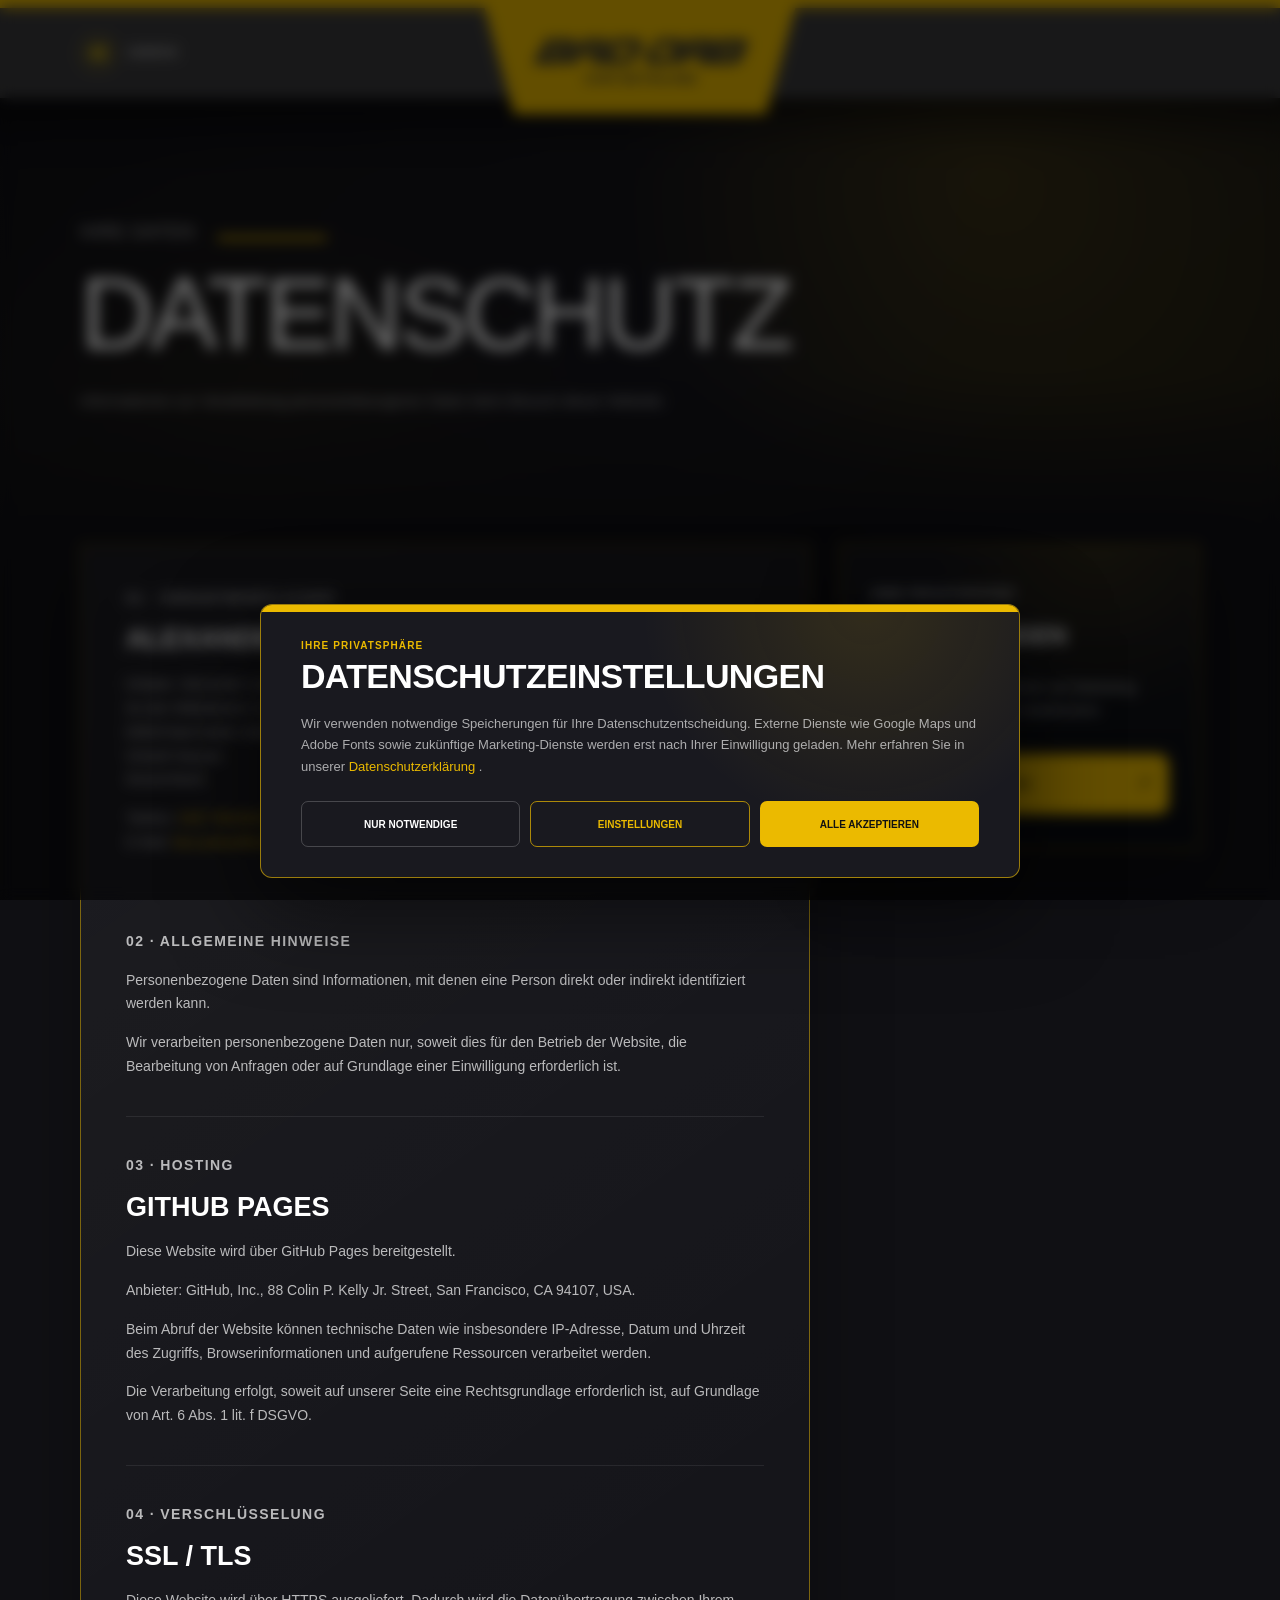
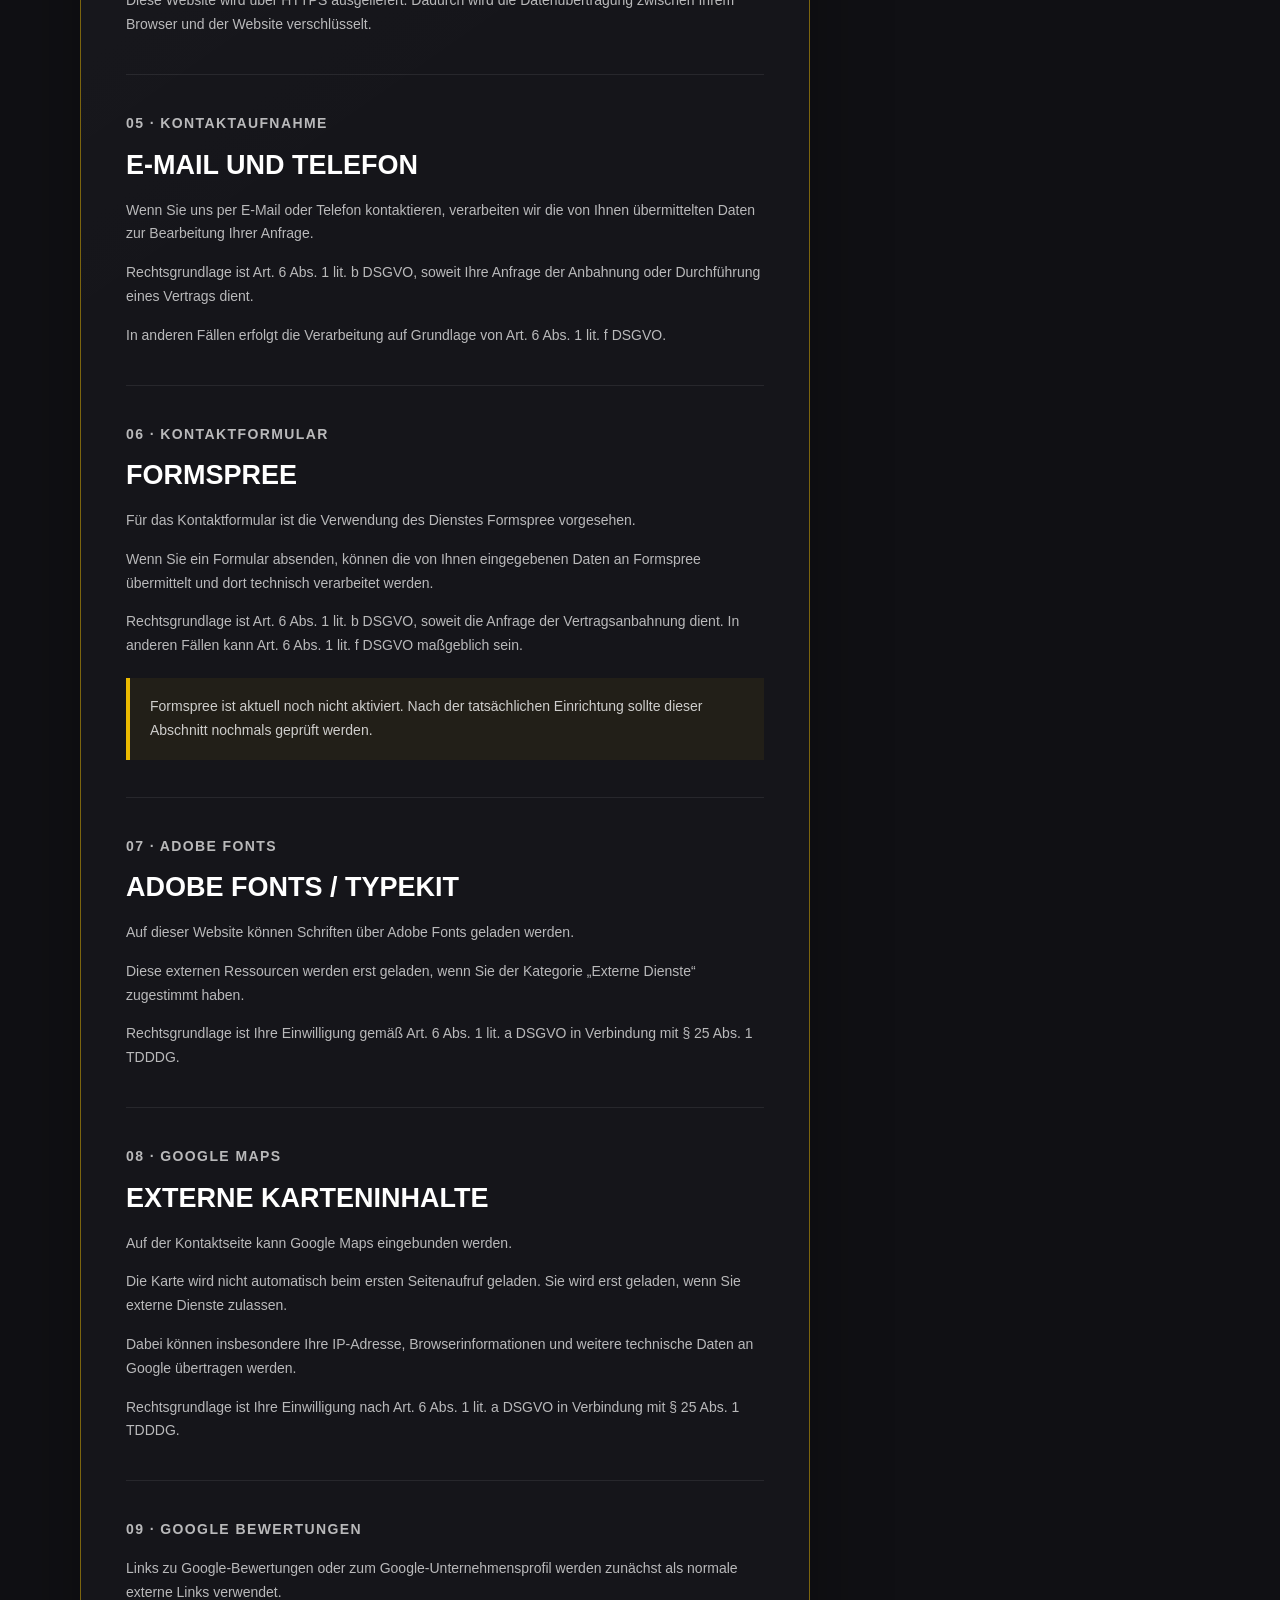
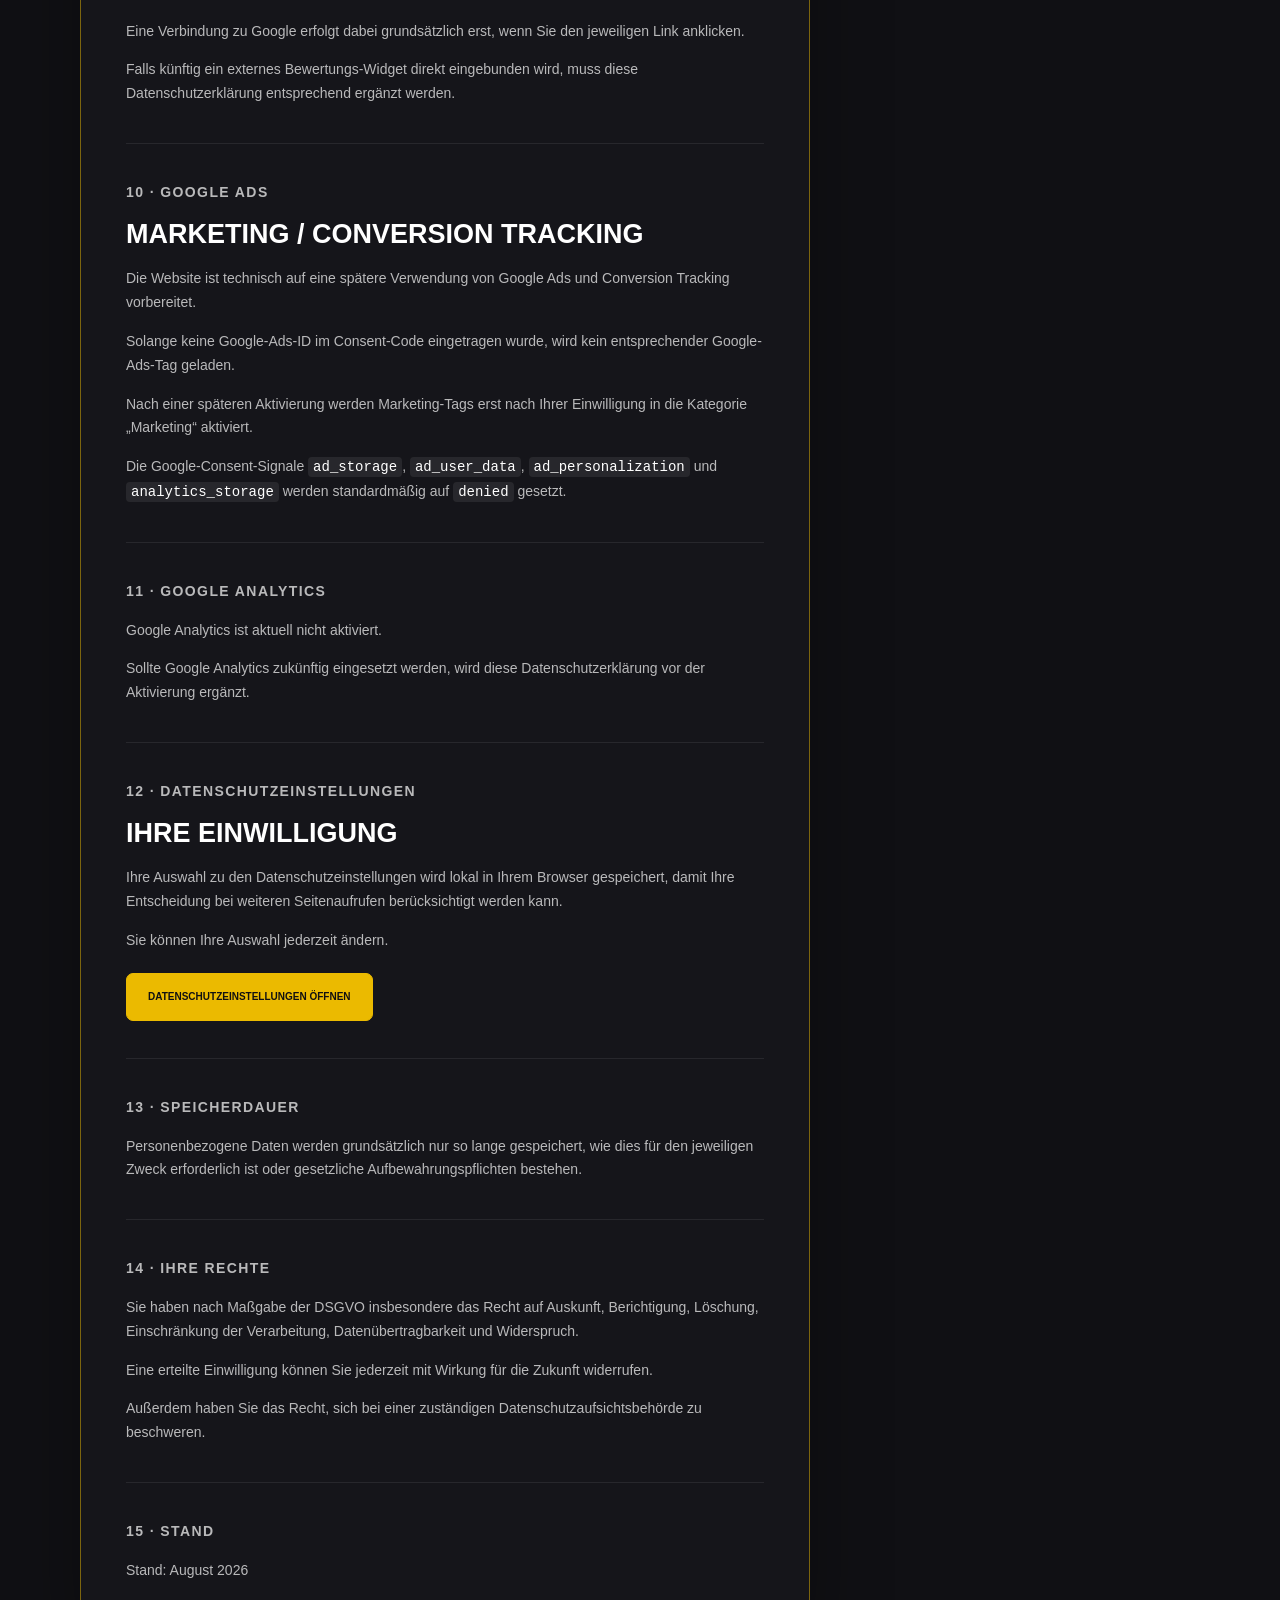
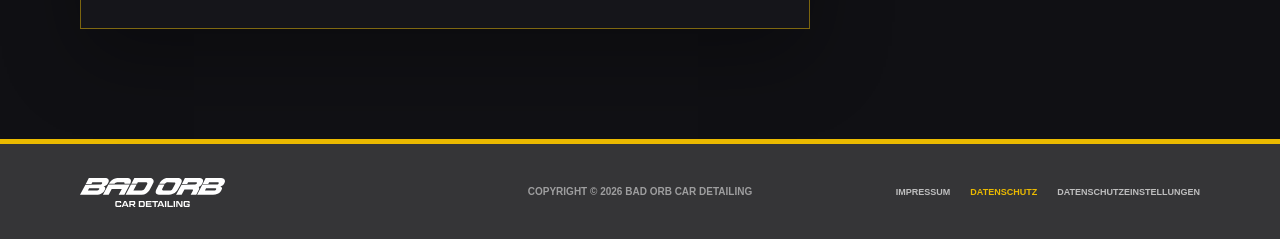
==== commit e84a020a: "Add files via upload" ====
--- a/datenschutz.html
+++ b/datenschutz.html
@@ -802,4 +802,4 @@
 
 </body>
 
-</html>
+</html>
--- a/assets/css/legal.css
+++ b/assets/css/legal.css
@@ -197,24 +197,34 @@
     box-shadow 0.25s ease;
 }
 
-.legal-back-icon svg {
-  width: 18px;
-  height: 18px;
-
-  fill: none;
-
-  stroke: var(--yellow);
-
-  stroke-width: 1.8;
-
-  stroke-linecap: round;
-
-  stroke-linejoin: round;
+
+/* =========================================================
+   CUSTOM BACK ARROW SVG
+========================================================= */
+
+.legal-back-arrow {
+  display: block;
+
+  width: 19px;
+  height: 19px;
+
+  max-width: none;
+
+  object-fit: contain;
+
+  filter:
+    invert(76%)
+    sepia(89%)
+    saturate(1486%)
+    hue-rotate(4deg)
+    brightness(98%)
+    contrast(101%);
 
   transition:
-    stroke 0.25s ease,
-    transform 0.25s ease;
-}
+    transform 0.25s ease,
+    filter 0.25s ease;
+}
+
 
 .legal-back-text {
   transition:
@@ -240,11 +250,13 @@
 }
 
 .legal-back:hover
-.legal-back-icon svg {
-  stroke: #111111;
+.legal-back-arrow {
+  filter:
+    brightness(0)
+    saturate(100%);
 
   transform:
-    translateX(-1px);
+    translateX(-2px);
 }
 
 .legal-back:hover
@@ -1397,7 +1409,7 @@
     height: 34px;
   }
 
-  .legal-back-icon svg {
+  .legal-back-arrow {
     width: 17px;
     height: 17px;
   }
@@ -1614,4 +1626,4 @@
     width: 130px;
   }
 
-}
+}
--- a/assets/css/consent.css
+++ b/assets/css/consent.css
@@ -804,4 +804,4 @@
     font-size: 9px;
   }
 
-}
+}
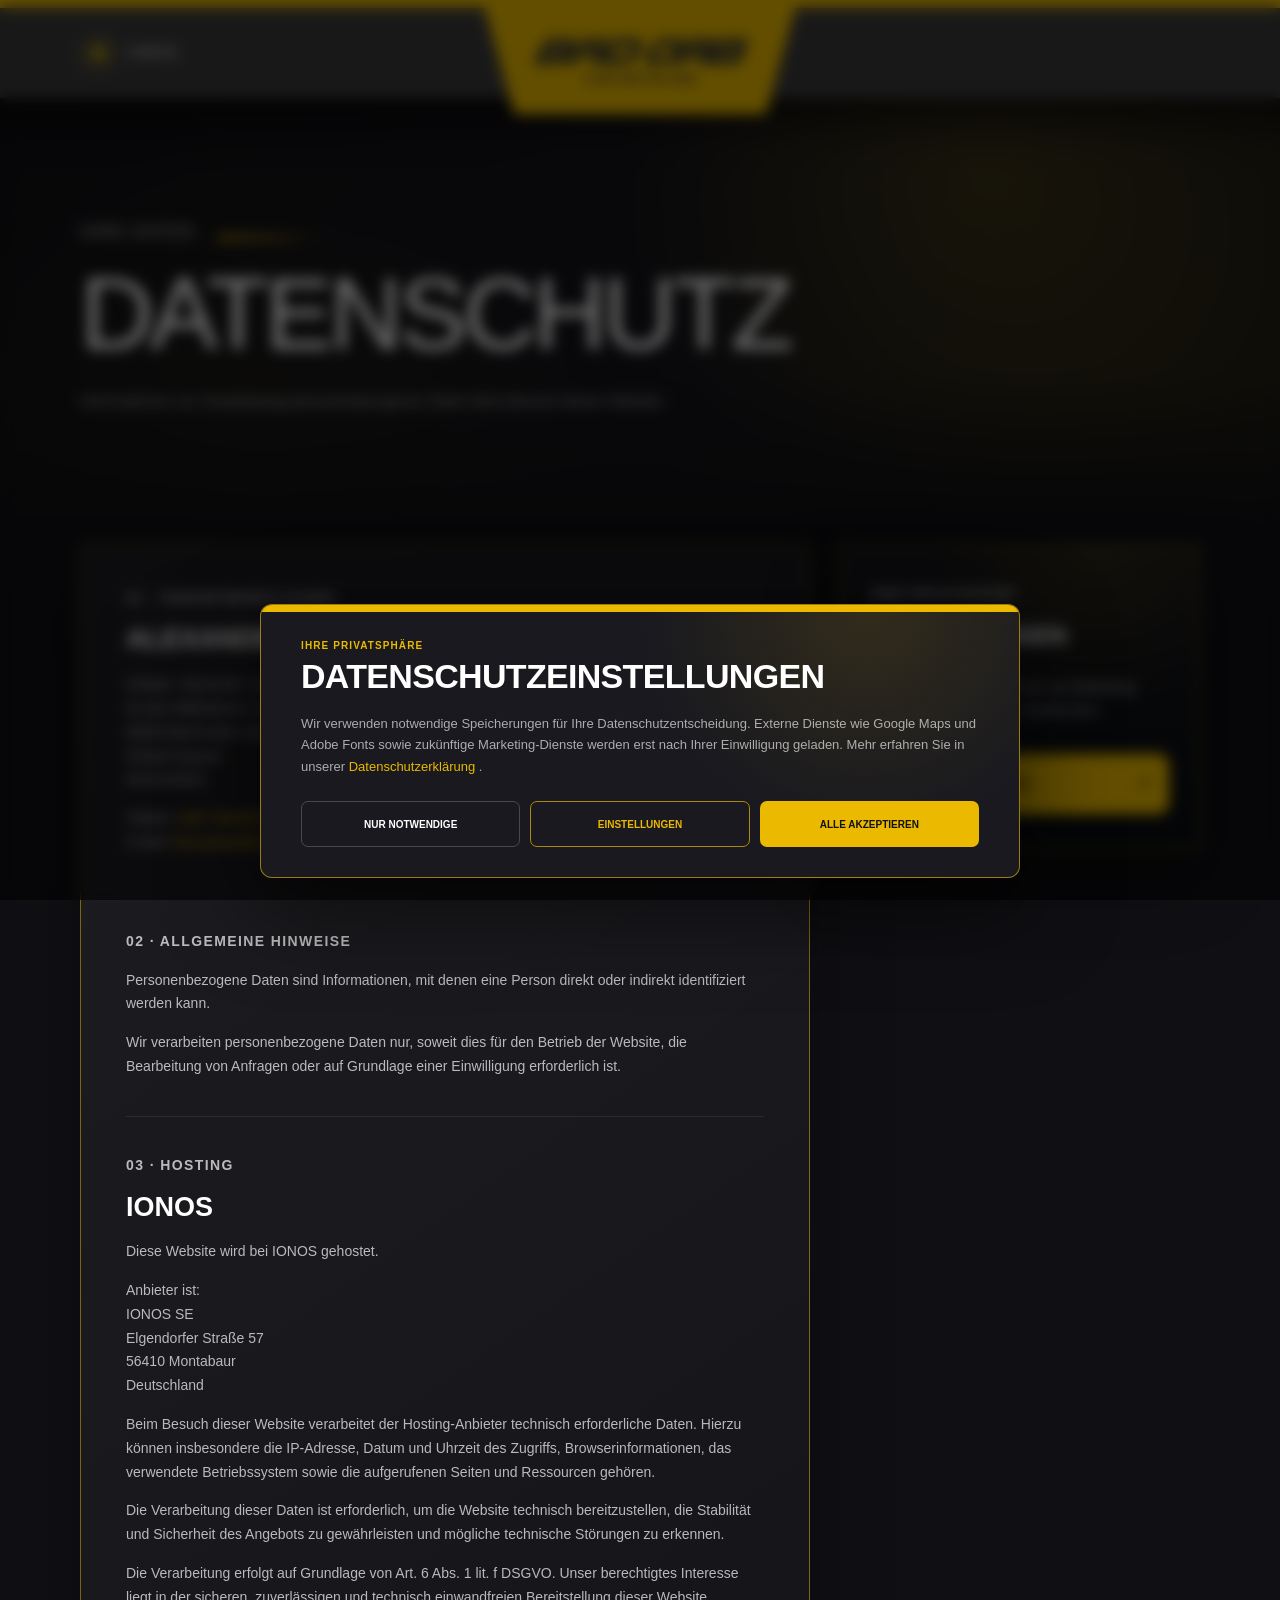
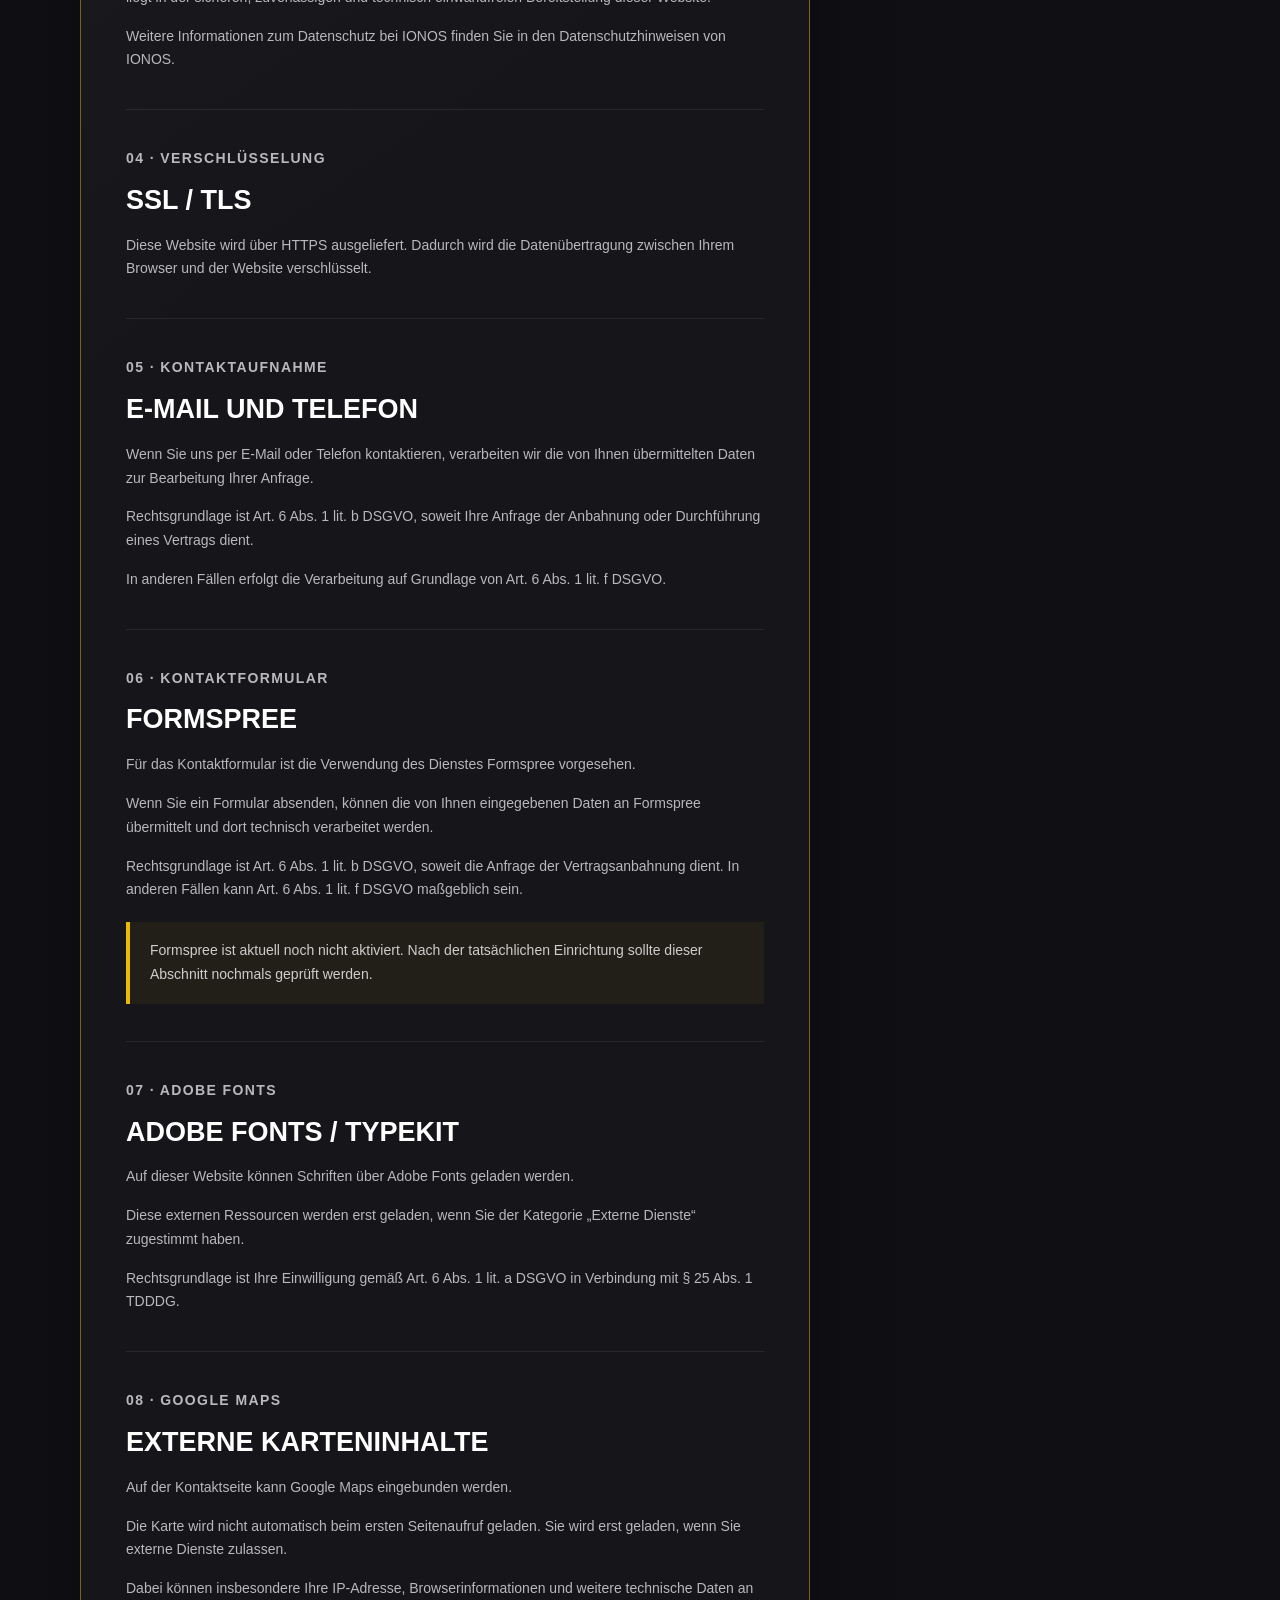
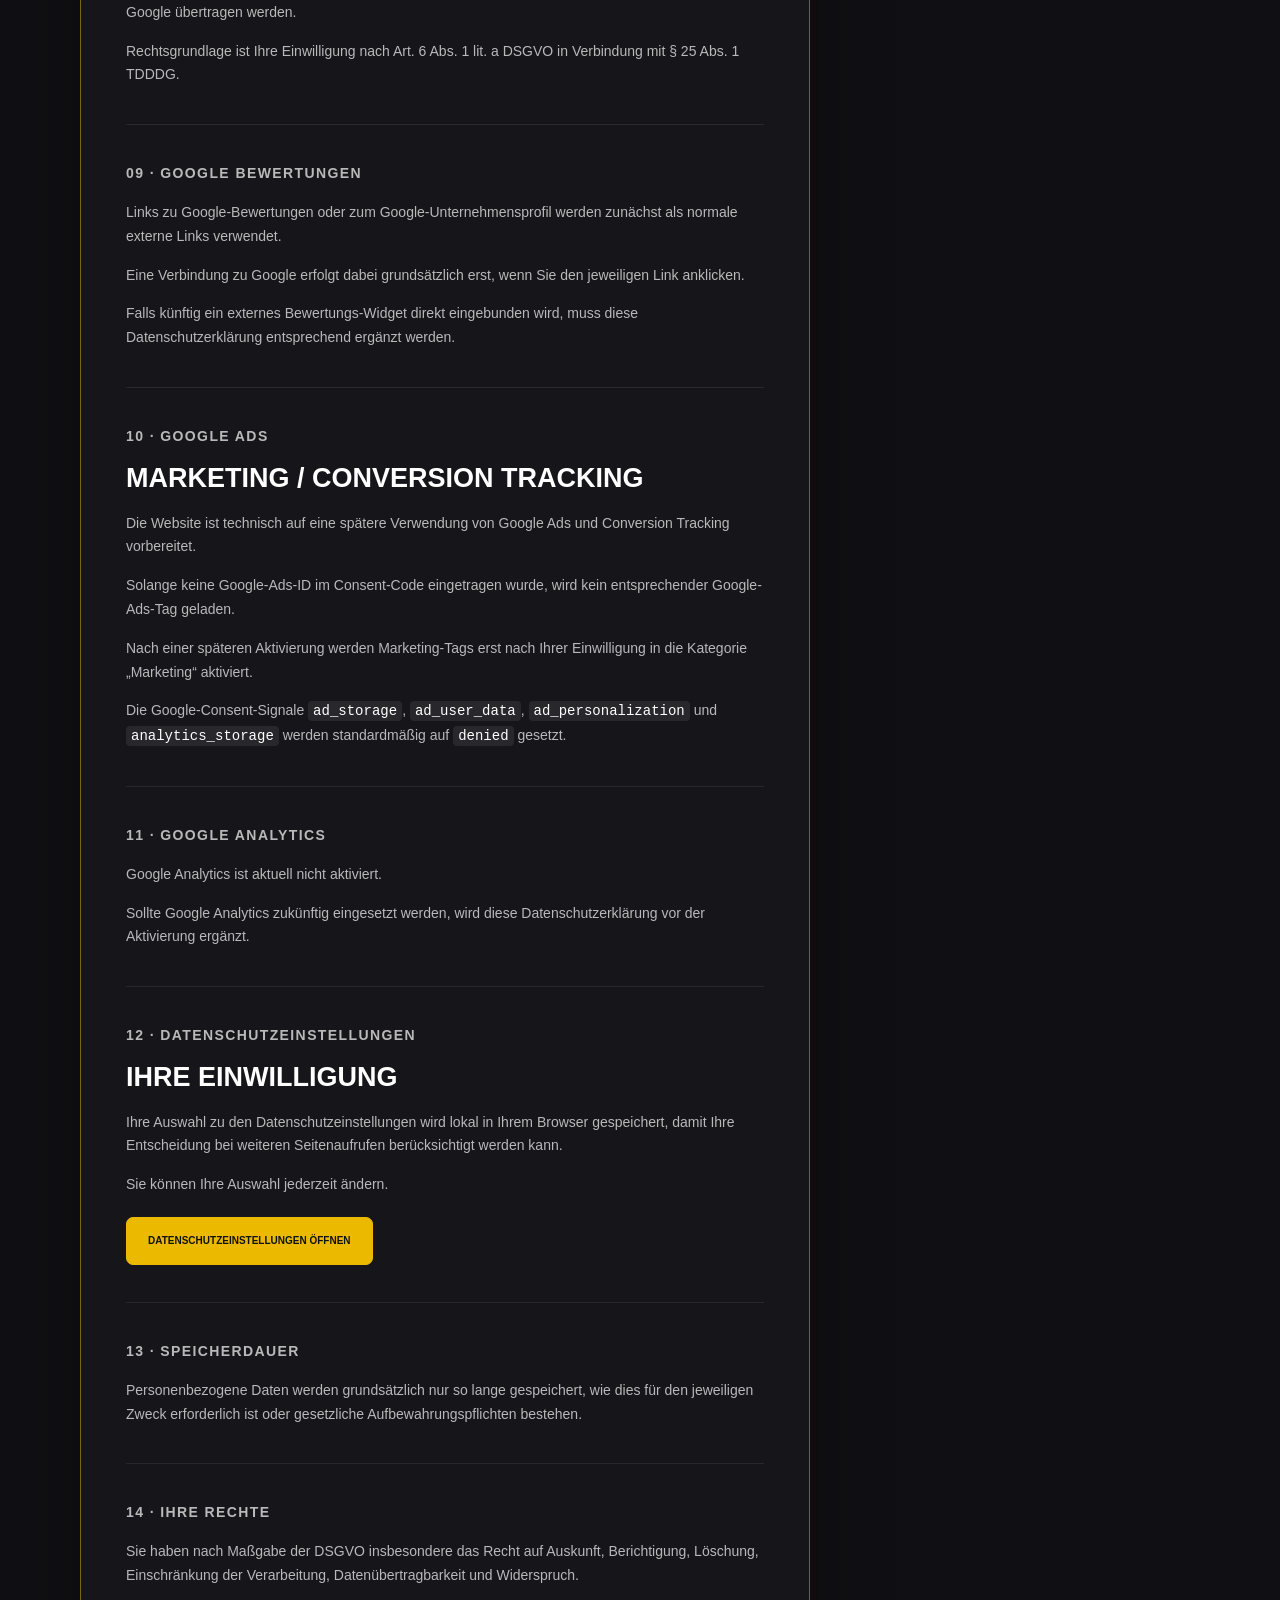
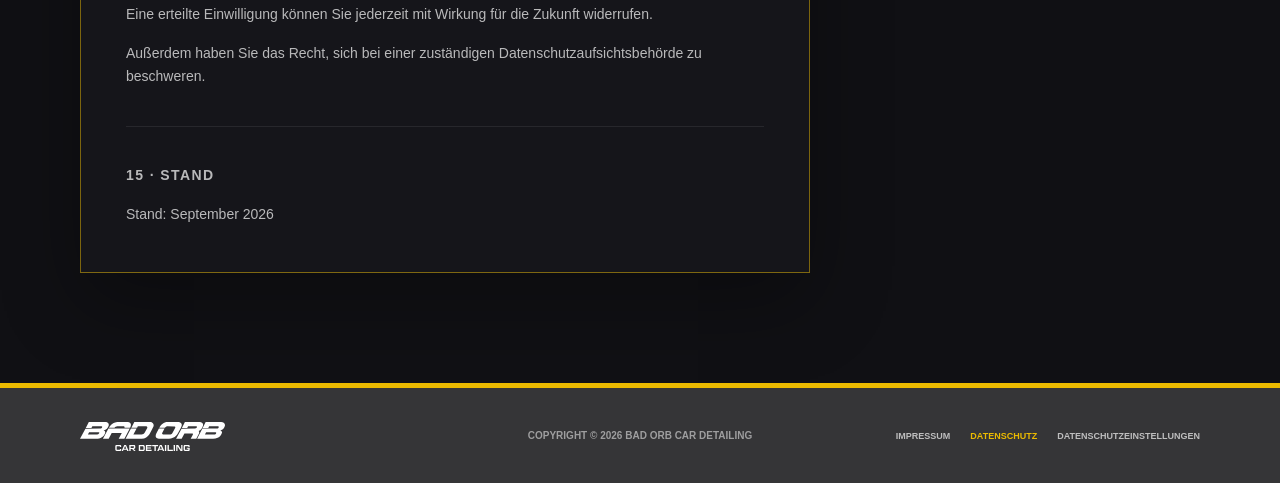
==== commit ccbe38fe: "Add files via upload" ====
--- a/datenschutz.html
+++ b/datenschutz.html
@@ -238,39 +238,57 @@
 
 
             <h2>
-              GitHub Pages
+              IONOS
             </h2>
 
 
             <p>
-              Diese Website wird über GitHub Pages bereitgestellt.
-            </p>
-
-
-            <p>
-              Anbieter:
-              GitHub, Inc.,
-              88 Colin P. Kelly Jr. Street,
-              San Francisco,
-              CA 94107,
-              USA.
-            </p>
-
-
-            <p>
-              Beim Abruf der Website können technische Daten
-              wie insbesondere IP-Adresse,
-              Datum und Uhrzeit des Zugriffs,
-              Browserinformationen und aufgerufene Ressourcen
-              verarbeitet werden.
-            </p>
-
-
-            <p>
-              Die Verarbeitung erfolgt,
-              soweit auf unserer Seite eine Rechtsgrundlage
-              erforderlich ist,
-              auf Grundlage von Art. 6 Abs. 1 lit. f DSGVO.
+              Diese Website wird bei IONOS gehostet.
+            </p>
+
+
+            <p>
+              Anbieter ist:
+              <br>
+              IONOS SE
+              <br>
+              Elgendorfer Straße 57
+              <br>
+              56410 Montabaur
+              <br>
+              Deutschland
+            </p>
+
+
+            <p>
+              Beim Besuch dieser Website verarbeitet der Hosting-Anbieter
+              technisch erforderliche Daten. Hierzu können insbesondere
+              die IP-Adresse, Datum und Uhrzeit des Zugriffs,
+              Browserinformationen, das verwendete Betriebssystem
+              sowie die aufgerufenen Seiten und Ressourcen gehören.
+            </p>
+
+
+            <p>
+              Die Verarbeitung dieser Daten ist erforderlich,
+              um die Website technisch bereitzustellen,
+              die Stabilität und Sicherheit des Angebots zu gewährleisten
+              und mögliche technische Störungen zu erkennen.
+            </p>
+
+
+            <p>
+              Die Verarbeitung erfolgt auf Grundlage von
+              Art. 6 Abs. 1 lit. f DSGVO.
+              Unser berechtigtes Interesse liegt in der sicheren,
+              zuverlässigen und technisch einwandfreien
+              Bereitstellung dieser Website.
+            </p>
+
+
+            <p>
+              Weitere Informationen zum Datenschutz bei IONOS
+              finden Sie in den Datenschutzhinweisen von IONOS.
             </p>
 
           </section>
@@ -669,7 +687,7 @@
 
 
             <p>
-              Stand: August 2026
+              Stand: September 2026
             </p>
 
           </section>
--- a/assets/css/legal.css
+++ b/assets/css/legal.css
@@ -1626,4 +1626,18 @@
     width: 130px;
   }
 
+}
+/* =========================================================
+   DATENSCHUTZ + IMPRESSUM - YELLOW LINE FADE STYLE
+========================================================= */
+
+.legal-kicker-line {
+  background:
+    linear-gradient(
+      90deg,
+      var(--yellow) 0%,
+      rgba(235, 186, 0, 0.55) 55%,
+      rgba(235, 186, 0, 0.15) 82%,
+      transparent 100%
+    ) !important;
 }
--- a/assets/css/consent.css
+++ b/assets/css/consent.css
@@ -804,4 +804,4 @@
     font-size: 9px;
   }
 
-}+}
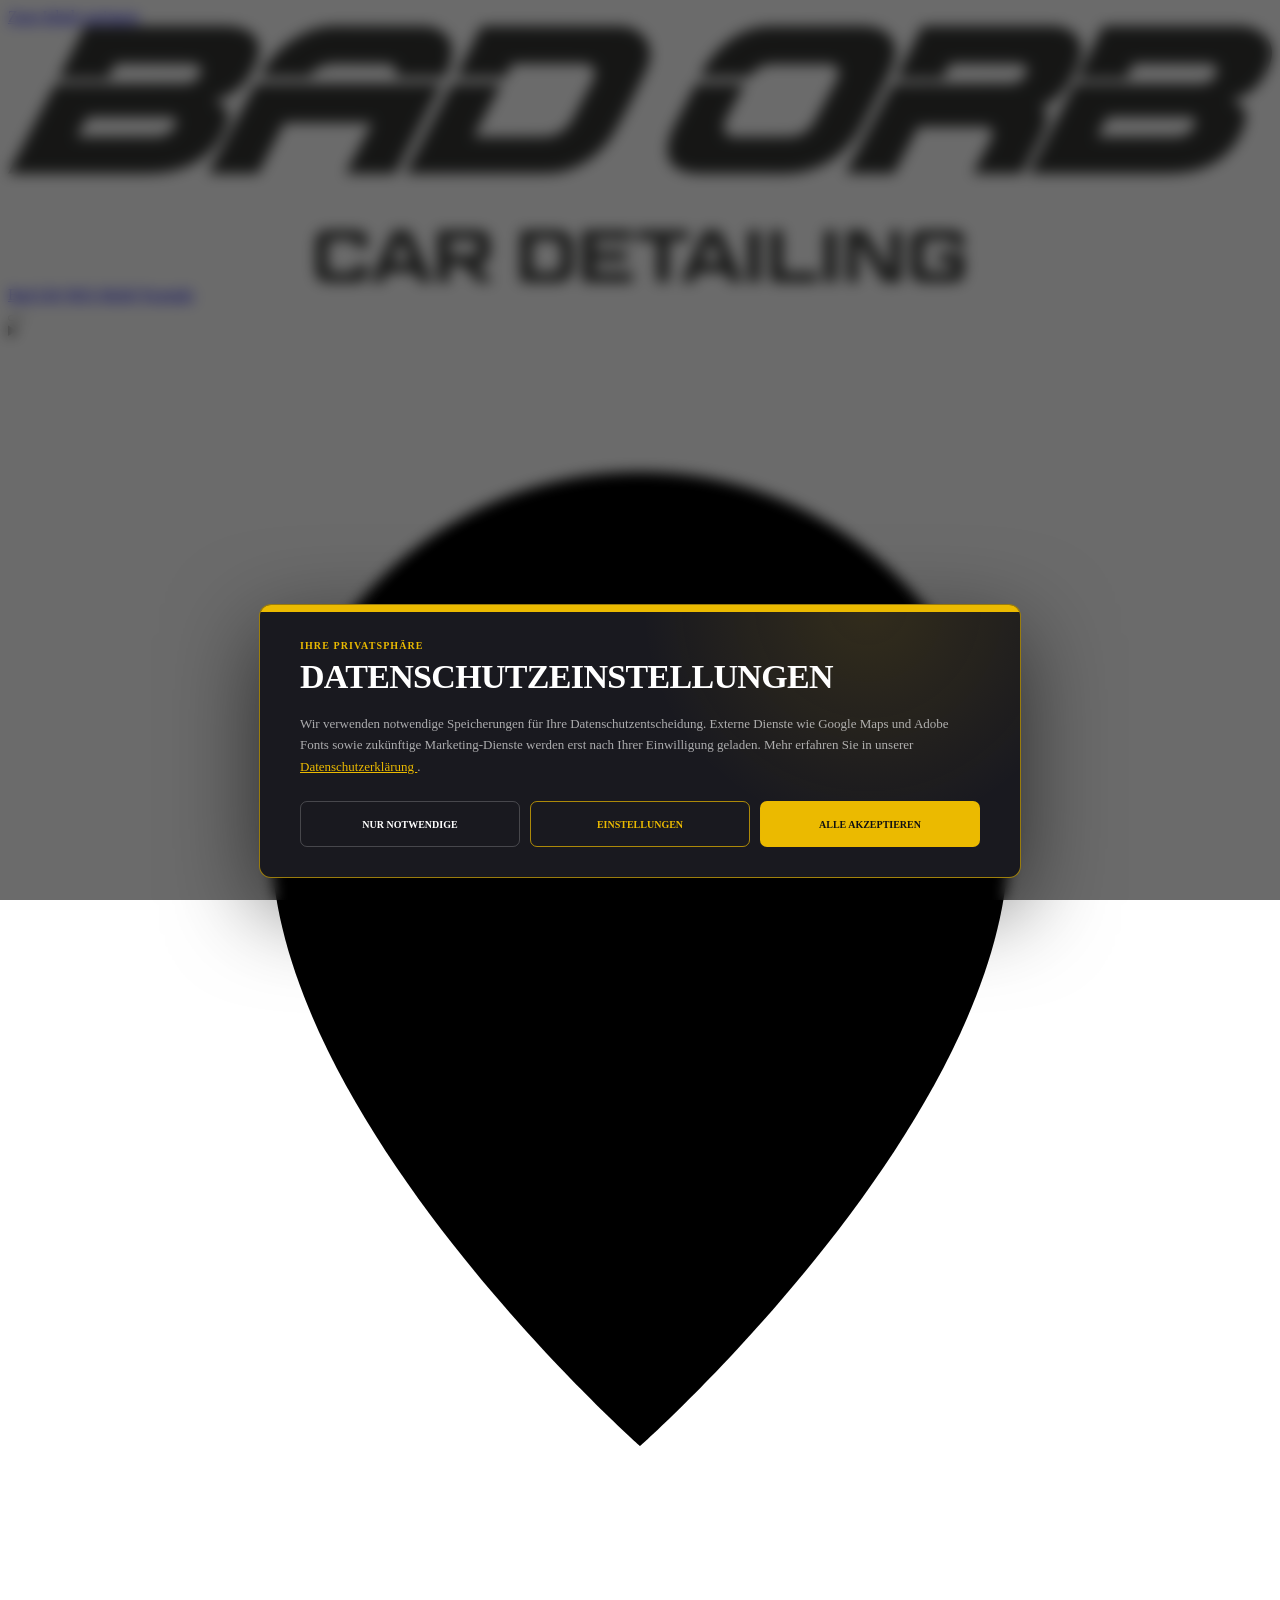
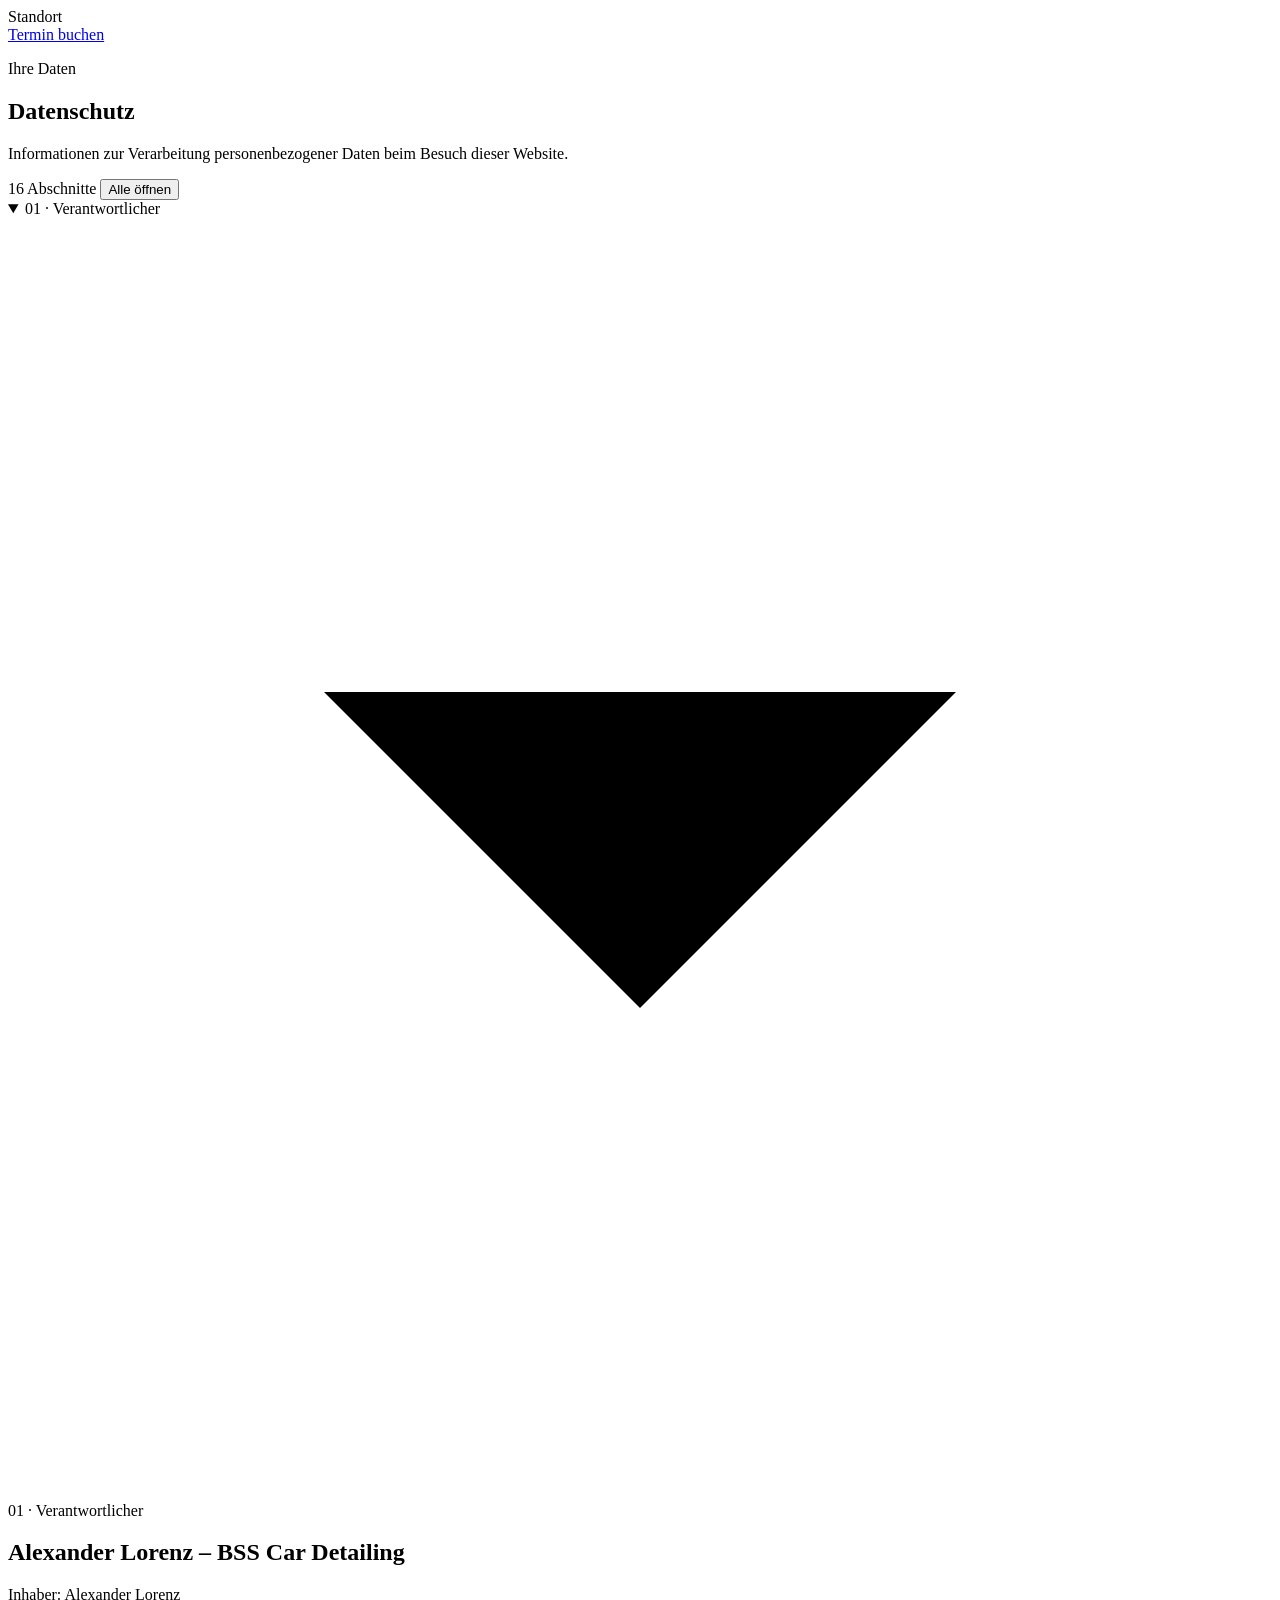
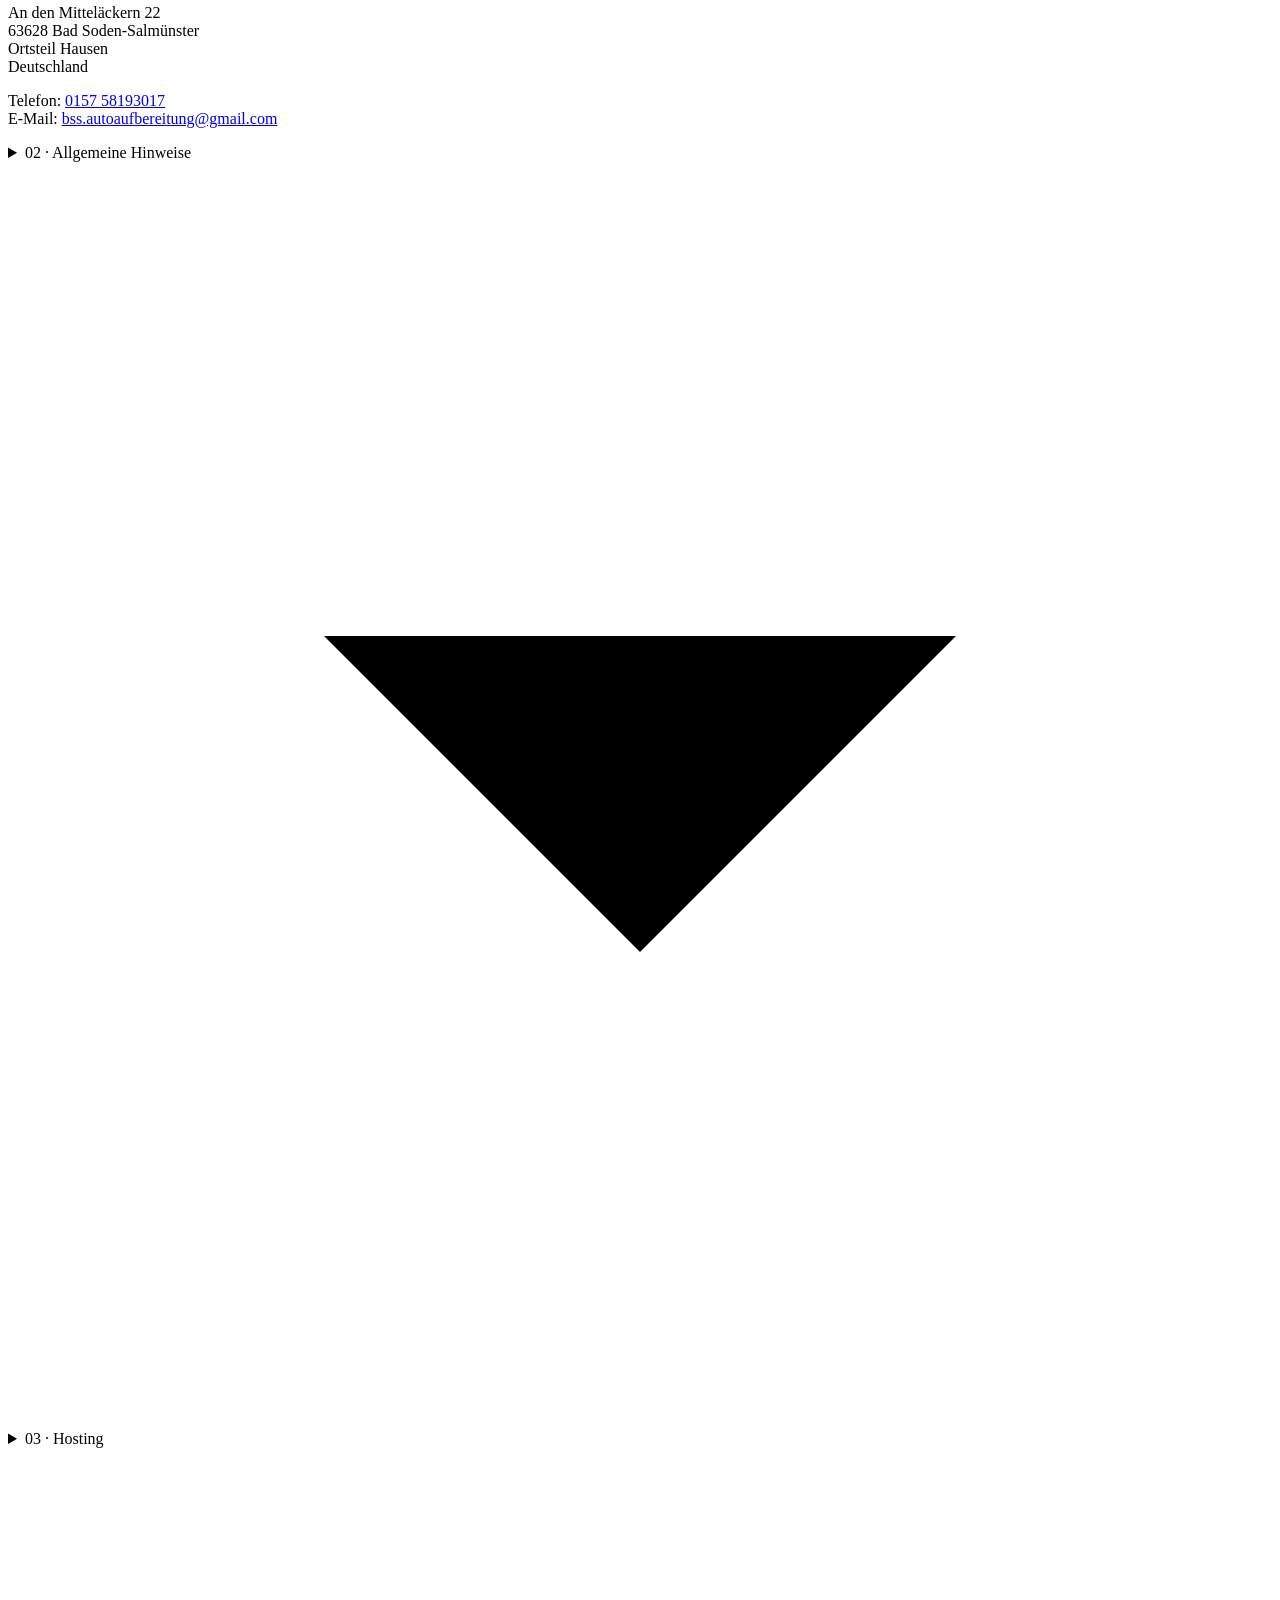
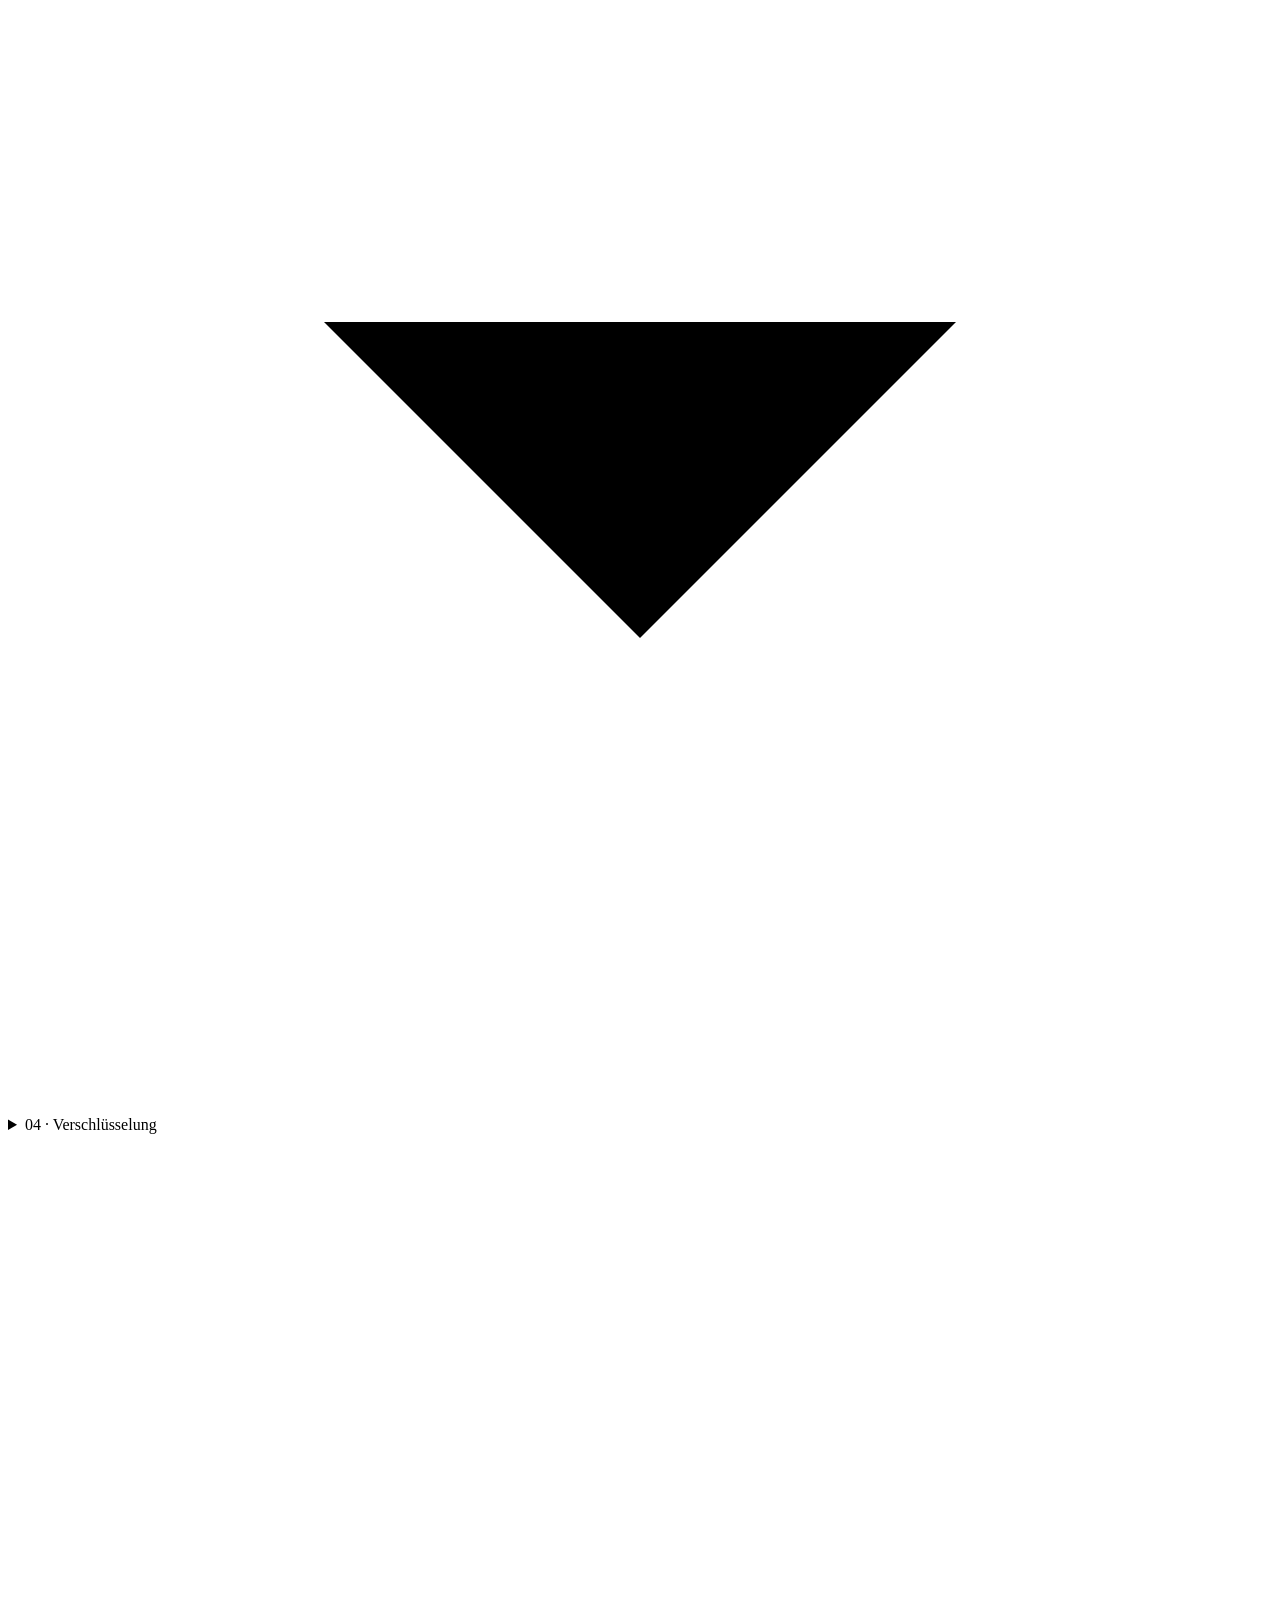
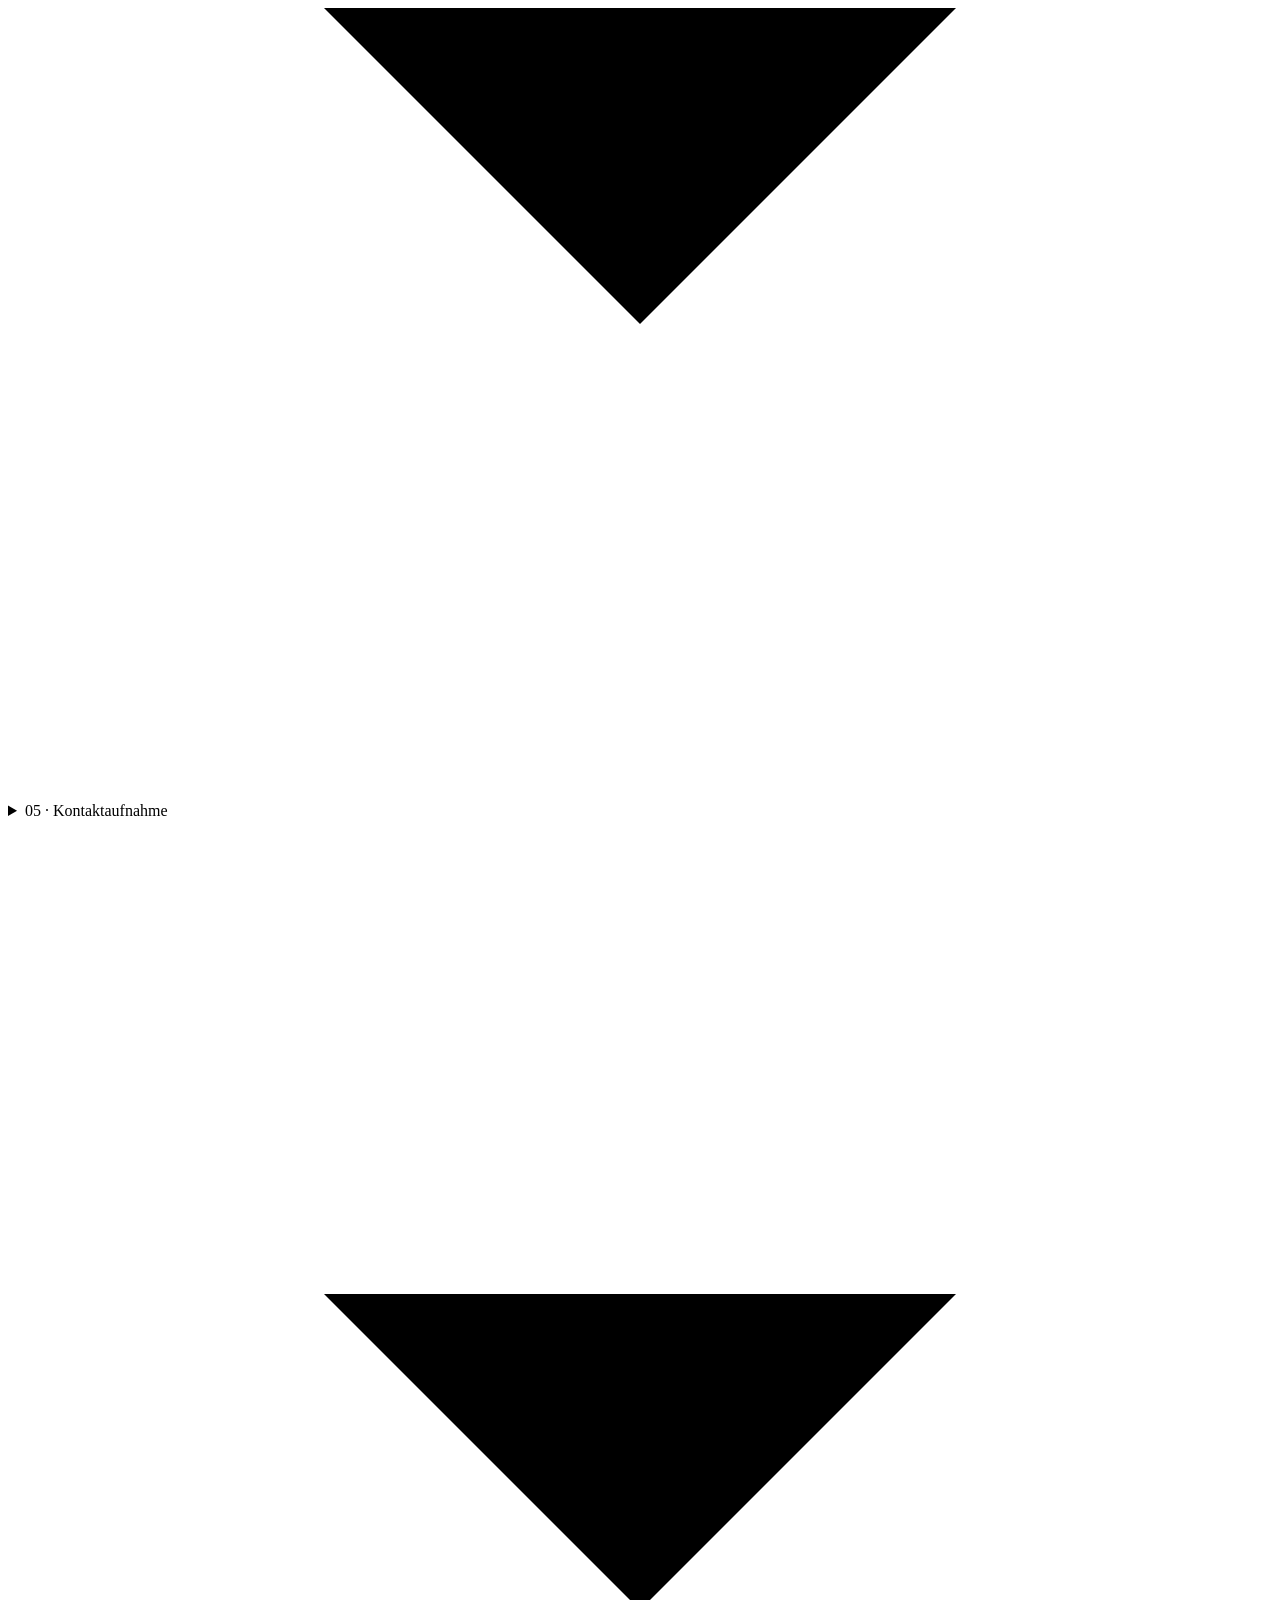
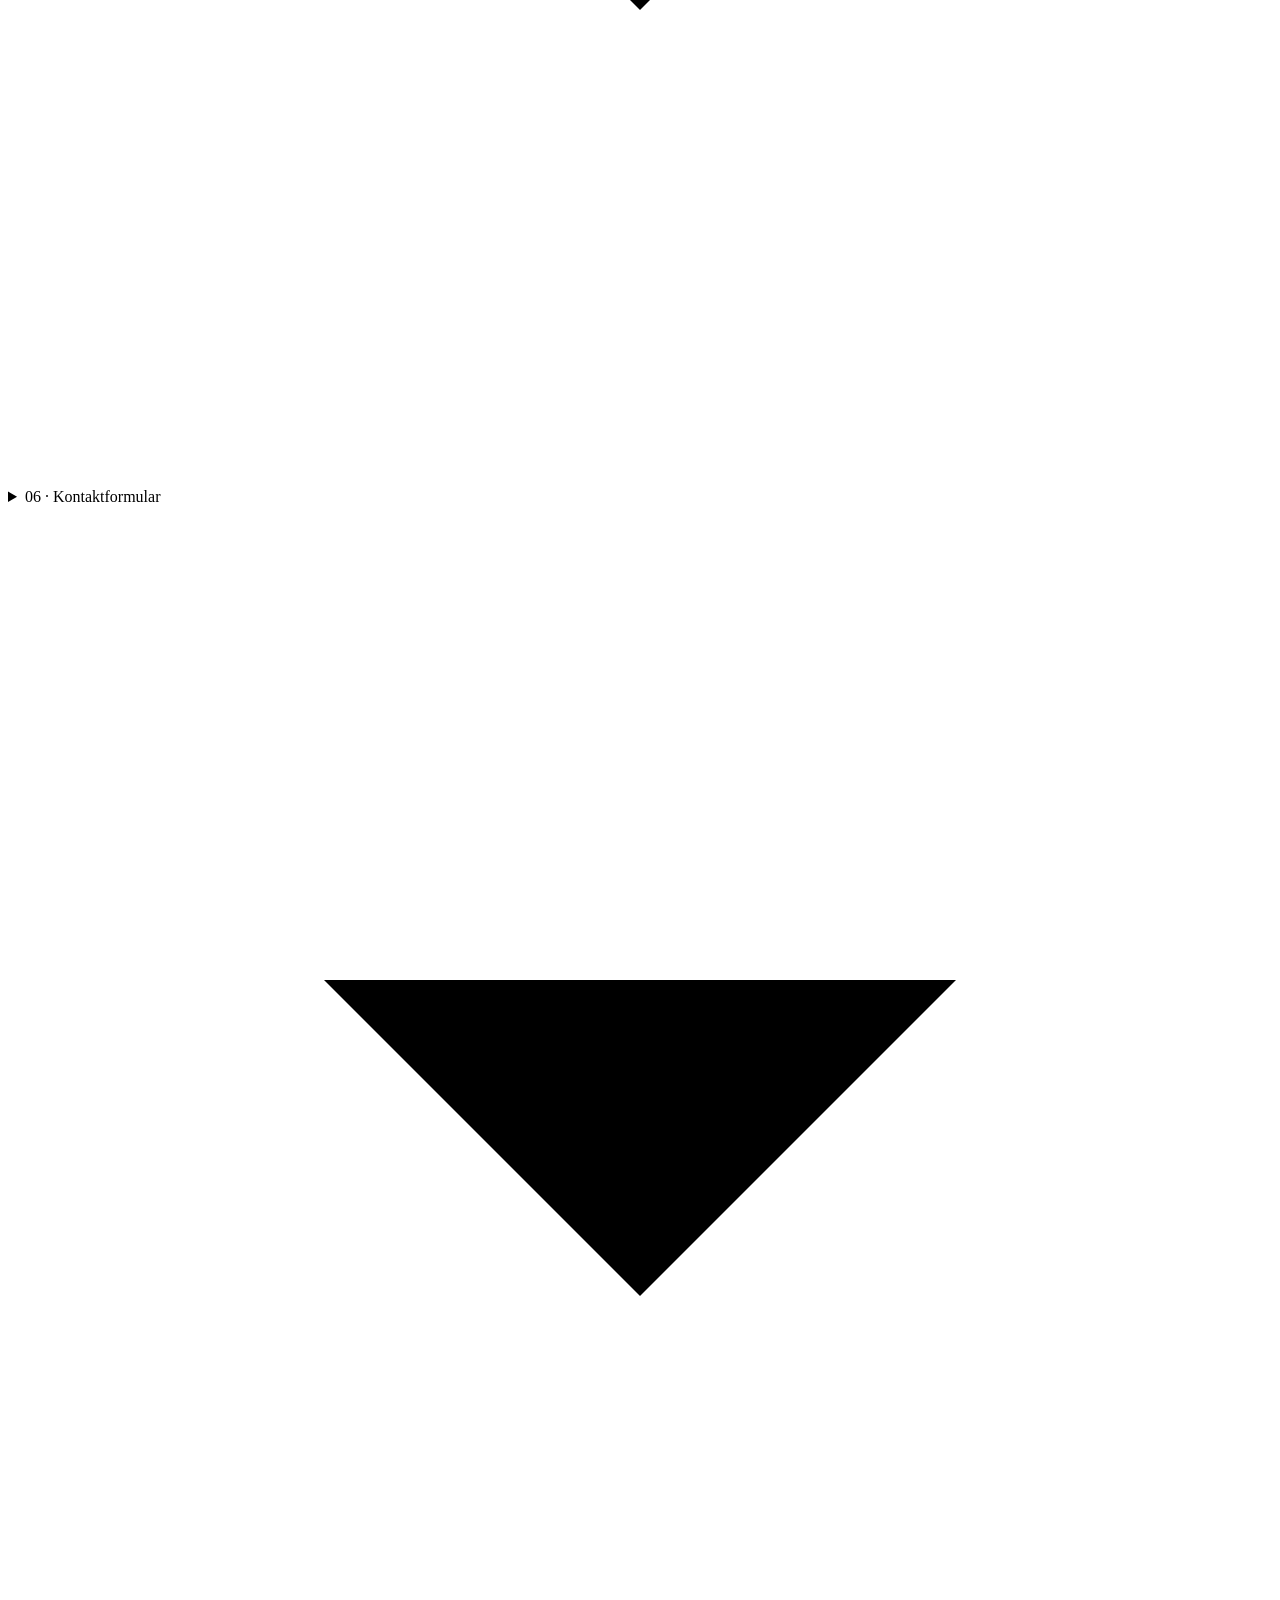
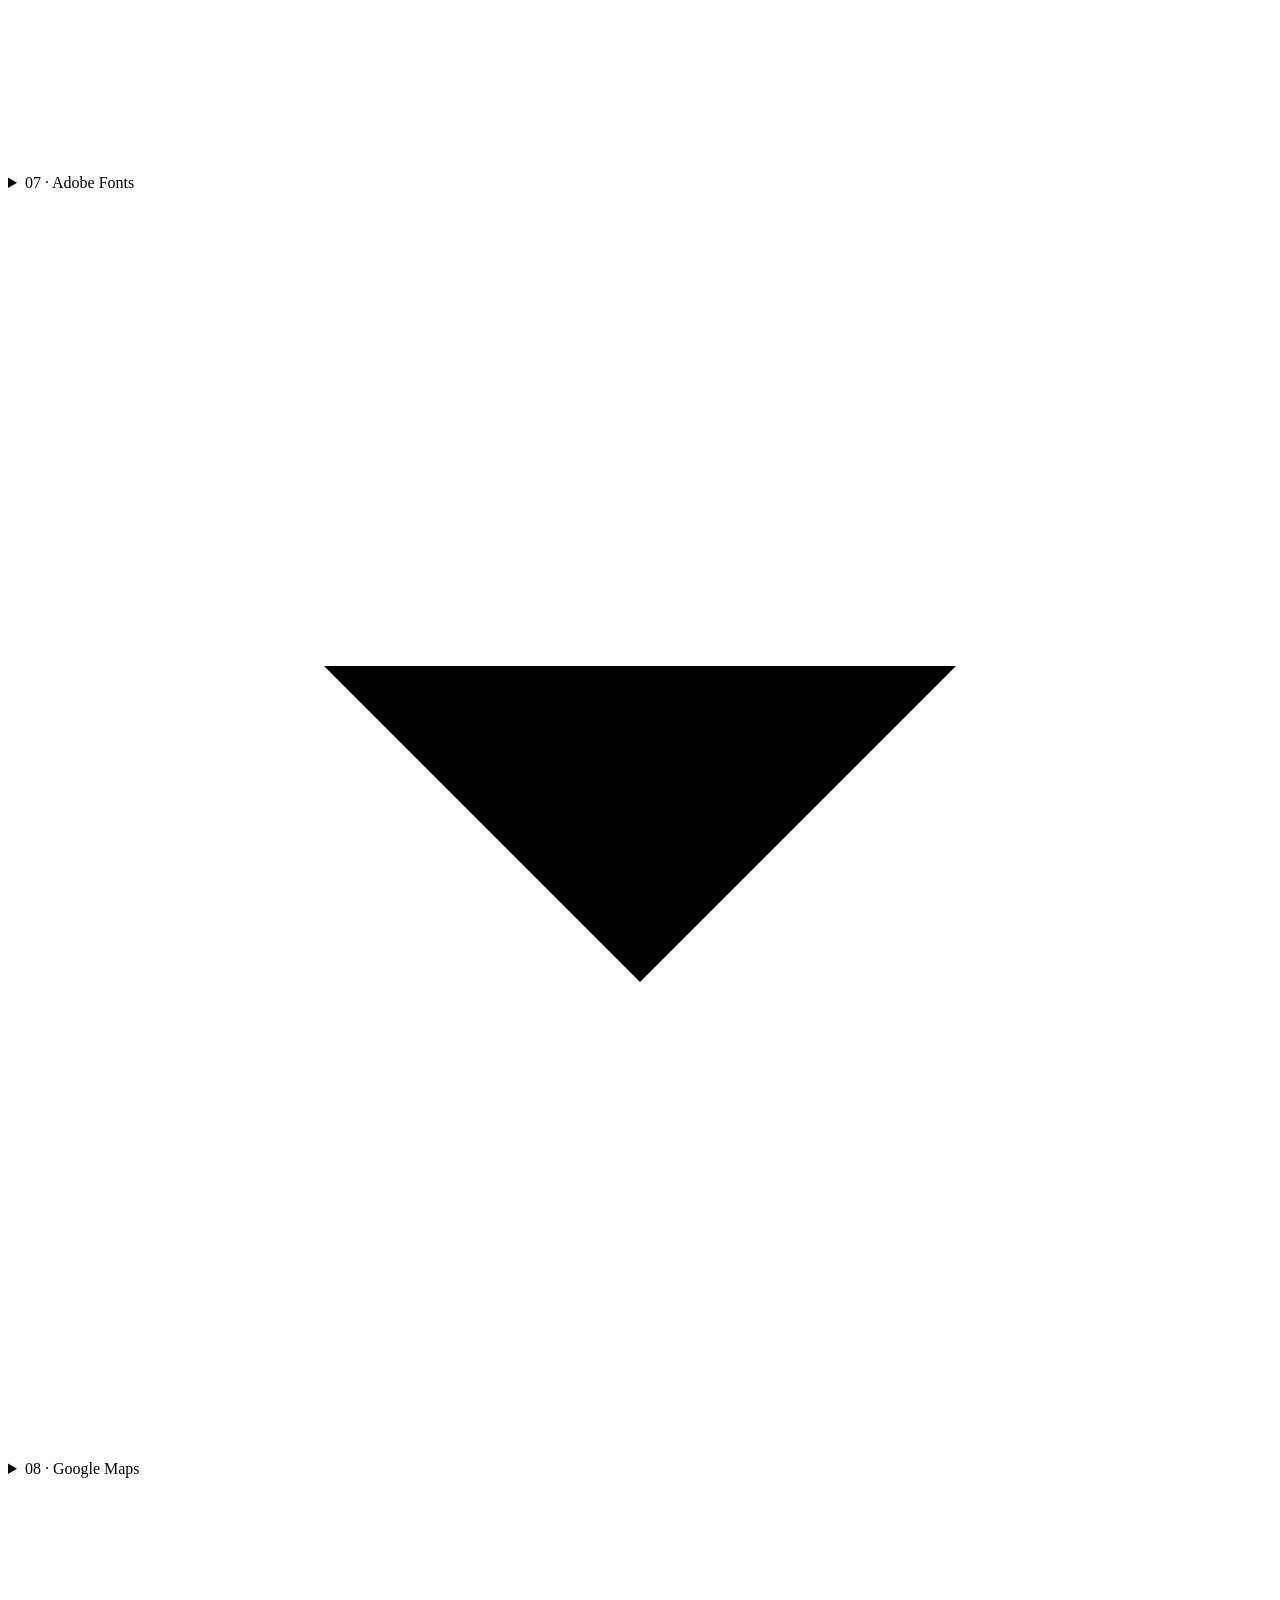
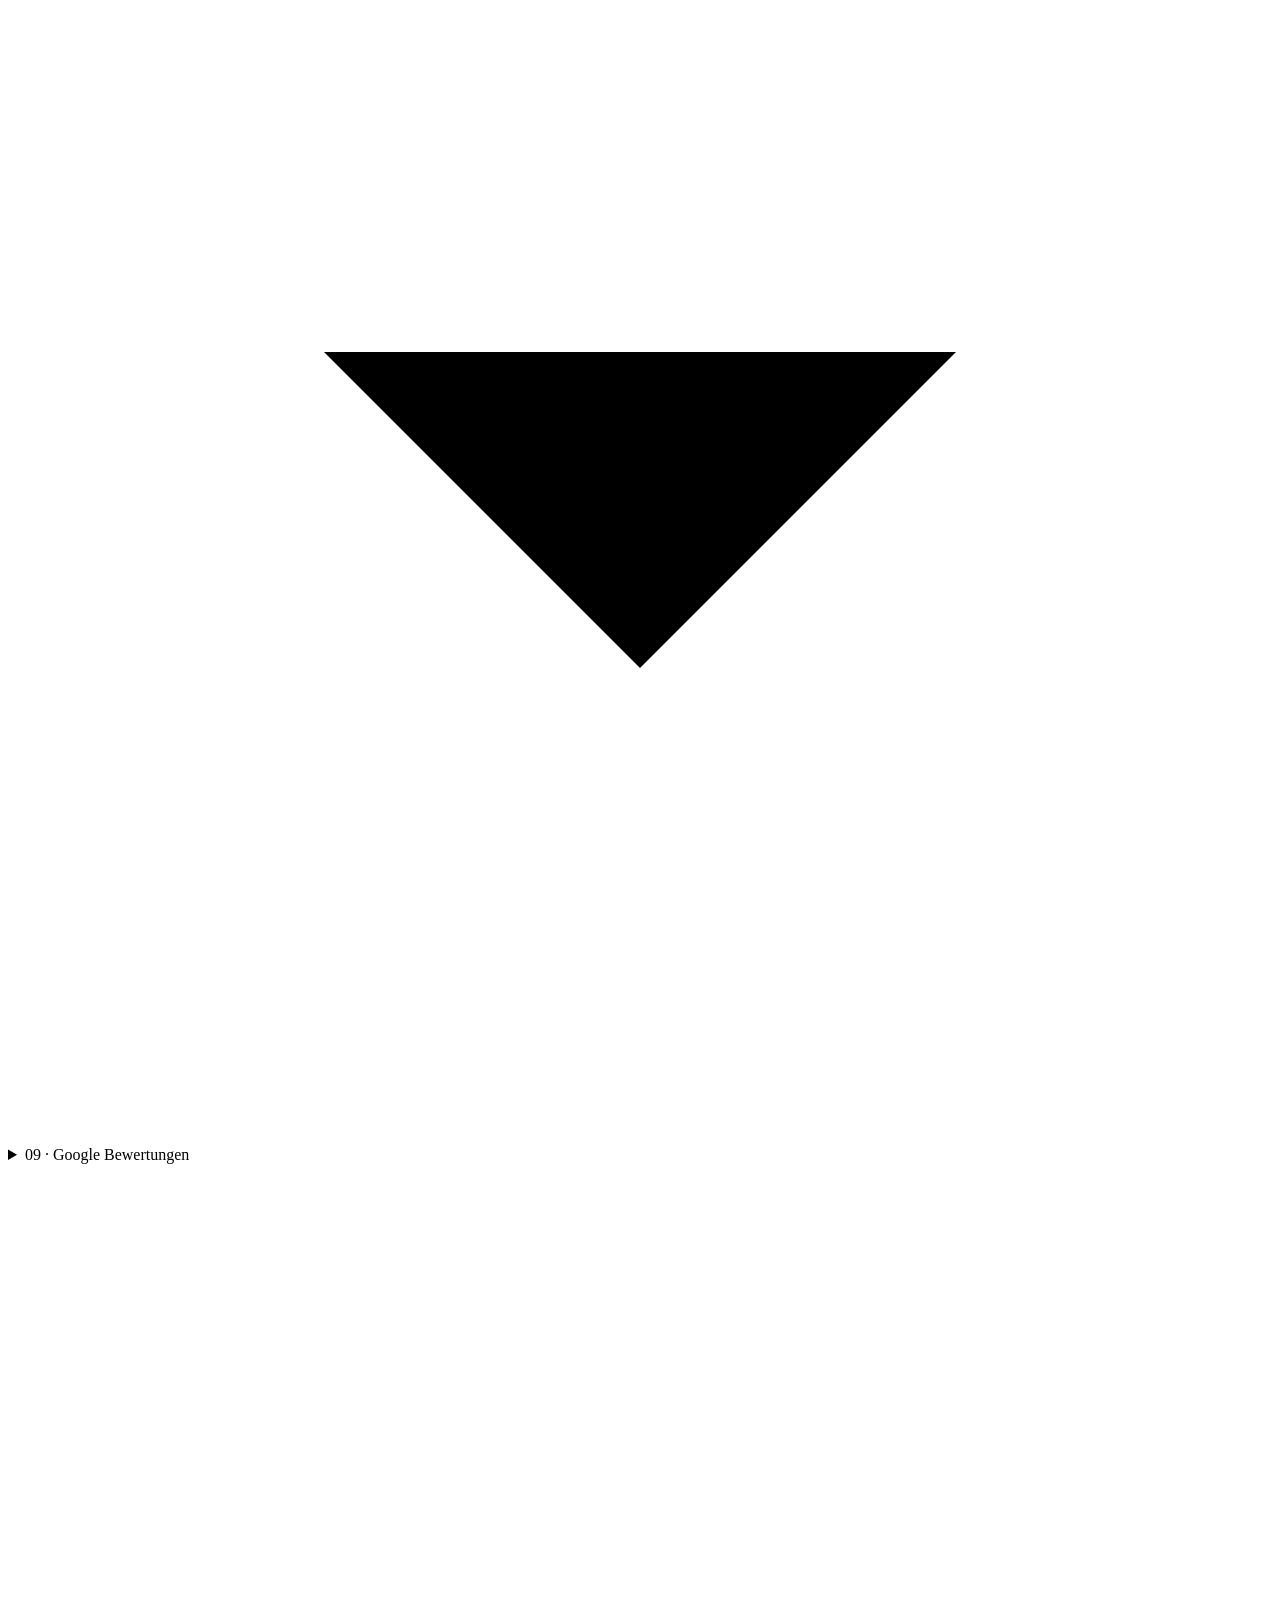
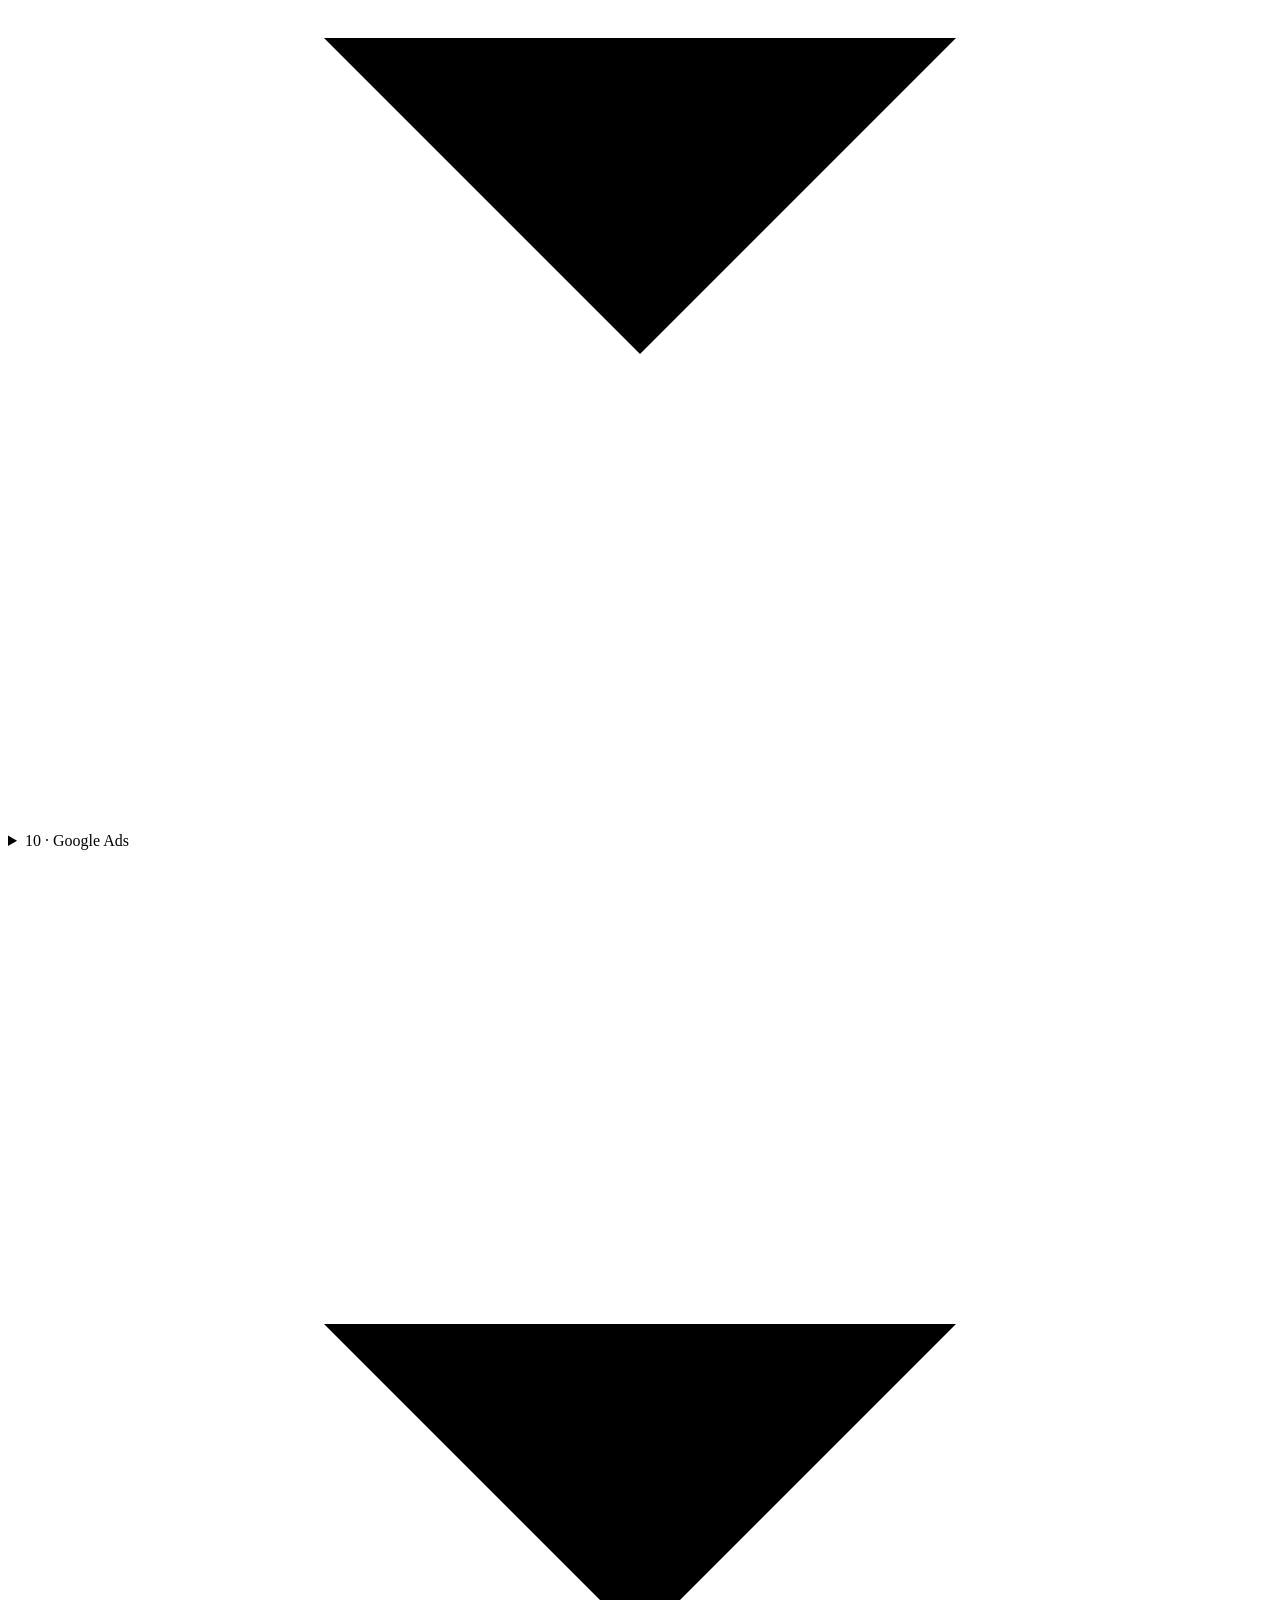
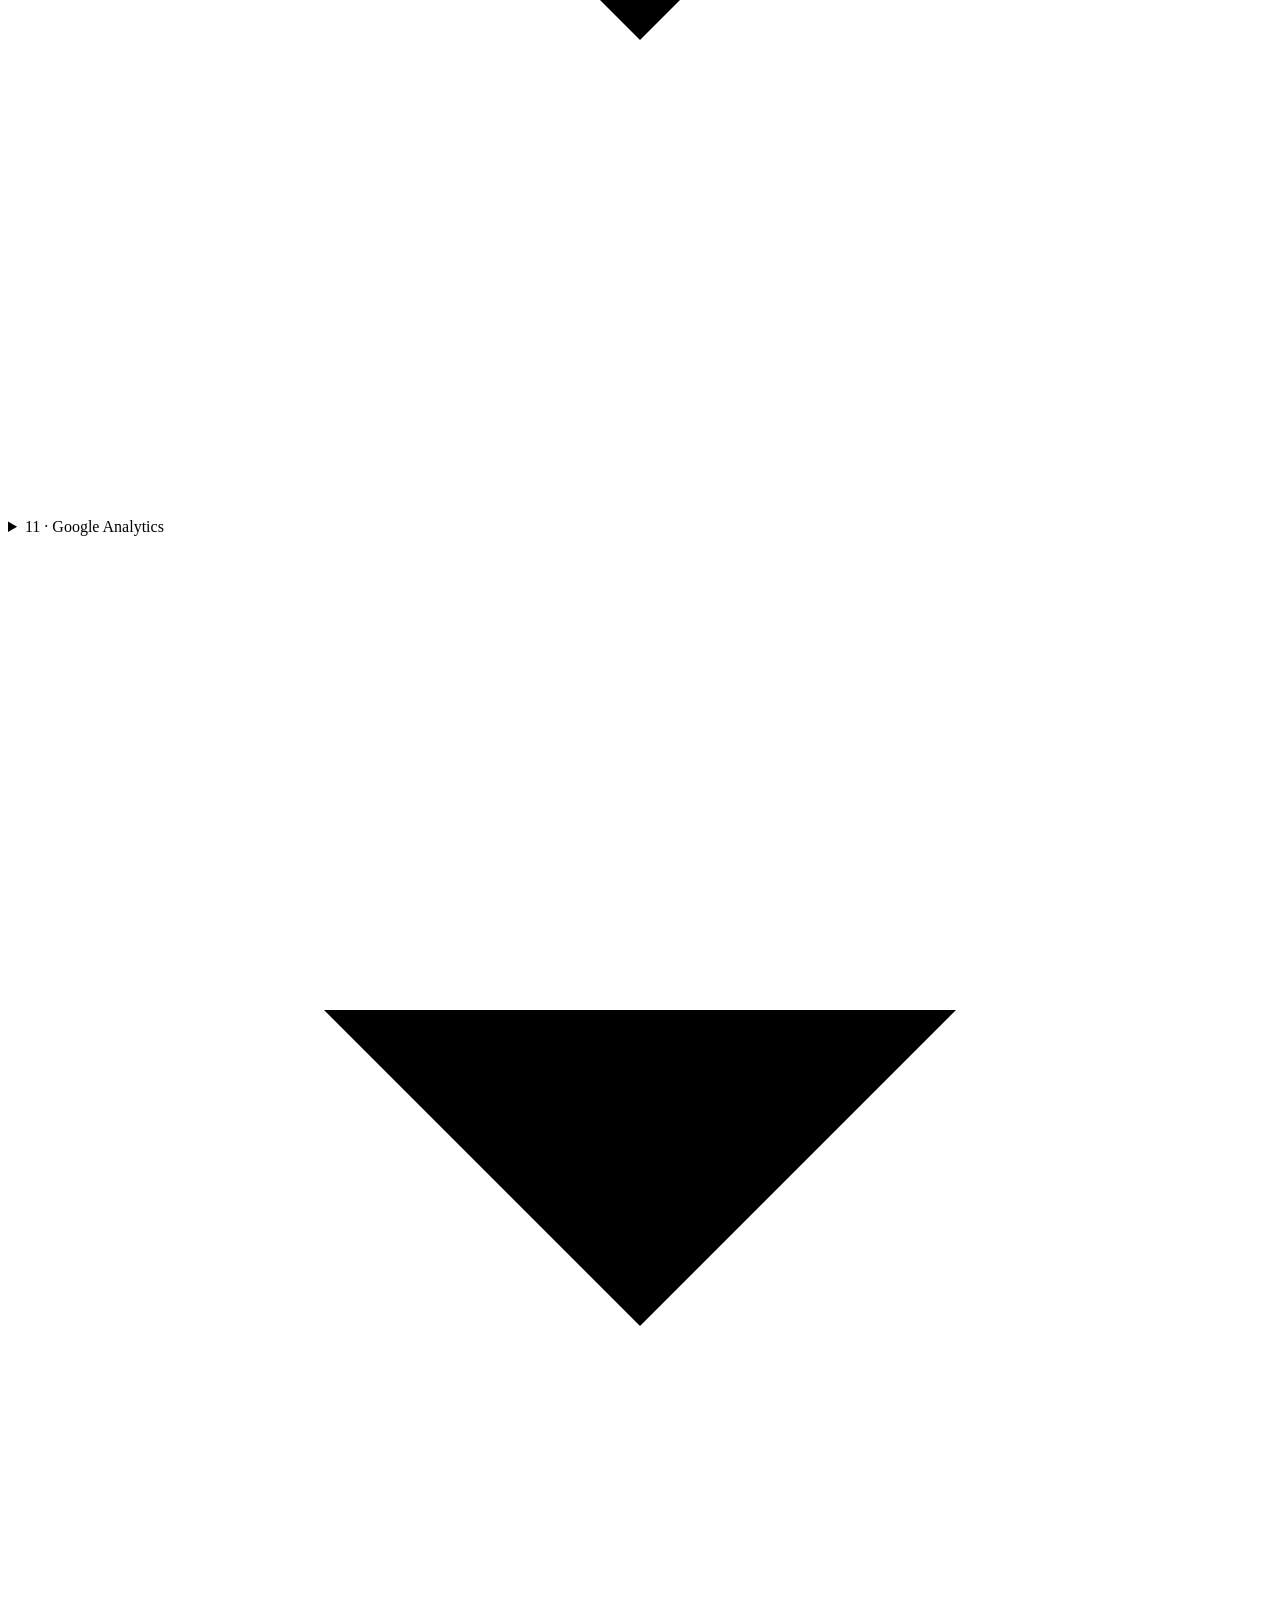
==== commit 871258ba: "Add files via upload" ====
--- a/datenschutz.html
+++ b/datenschutz.html
@@ -2,163 +2,156 @@
 <html lang="de">
 
 <head>
+  <!-- Google tag -->
+  <script async src="https://www.googletagmanager.com/gtm.js?id=GTM-N8KFHG3C"></script>
+  <script>
+    window.dataLayer = window.dataLayer || [];
+    function gtag(){dataLayer.push(arguments);}
+    gtag('js', new Date());
+  </script>
+
   <meta charset="utf-8">
-
-  <meta
-    name="viewport"
-    content="width=device-width, initial-scale=1"
-  >
-
-  <title>
-    Datenschutz | Bad Orb Car Detailing
-  </title>
-
-  <meta
-    name="description"
-    content="Datenschutzerklärung von Bad Orb Car Detailing / Alexander Lorenz – BSS Car Detailing."
-  >
-
-  <link
-    rel="stylesheet"
-    href="assets/css/legal.css"
-  >
-
-  <link
-    rel="stylesheet"
-    href="assets/css/consent.css"
-  >
-
-  <script
-    src="assets/js/consent.js"
-    defer
-  ></script>
+  <meta name="viewport" content="width=device-width, initial-scale=1, viewport-fit=cover">
+  <meta name="theme-color" content="#101014">
+
+  <title>Datenschutz | Bad Orb · BSS Car Detailing</title>
+
+  <meta name="description" content="Datenschutzerklärung von BSS Car Detailing – Bad Orb und mobiler Service.">
+  <link rel="canonical" href="https://www.autopflege-badorb.de/datenschutz.html">
+
+  <meta property="og:type" content="website">
+  <meta property="og:title" content="Datenschutz | Bad Orb · BSS Car Detailing">
+  <meta property="og:description" content="Datenschutzerklärung von BSS Car Detailing – Bad Orb und mobiler Service.">
+  <meta property="og:image" content="https://www.autopflege-badorb.de/assets/img/hero-car.jpg">
+
+  <link rel="stylesheet" href="assets/css/site.css">
+  <link rel="stylesheet" href="assets/css/consent.css">
+
+  <script src="assets/js/consent.js" defer></script>
 
 </head>
 
 
-<body>
-
-
-  <!-- =====================================================
-       HEADER
-  ====================================================== -->
-
-  <header class="legal-header">
-
-    <div class="legal-header-topline"></div>
-
-
-    <div class="legal-nav container">
-
-
-      <!-- BACK -->
-
-      <a
-        href="index.html"
-        class="legal-back"
-        aria-label="Zurück zur Startseite"
-      >
-
-        <span
-          class="legal-back-icon"
-          aria-hidden="true"
-        >
-
-          <img
-            src="assets/img/icons/pfeil.svg"
-            alt=""
-            class="legal-back-arrow"
-          >
-
-        </span>
-
-
-        <span class="legal-back-text">
-          Zurück
-        </span>
-
+<body class="p-legal3">
+
+<a class="skip" href="#main">Zum Inhalt springen</a>
+
+
+<!-- =====================================================
+     HEADER
+====================================================== -->
+
+<header class="top" id="top" data-top>
+
+  <div class="top-inner container">
+
+    <a class="top-logo" href="index.html" aria-label="Bad Orb Car Detailing">
+      <img src="assets/img/logo-bad-orb.svg" alt="Bad Orb Car Detailing">
+    </a>
+
+
+    <nav class="top-nav" aria-label="Hauptnavigation">
+      <a href="index.html">Bad Orb</a>
+      <a href="bss-mobil.html">BSS Mobil</a>
+      <a href="kontakt.html">Kontakt</a>
+    </nav>
+
+
+    <div class="top-actions">
+
+      <button type="button" class="top-menu" data-sheet-open aria-controls="sheet" aria-expanded="false" aria-label="Menü öffnen">
+        <span class="top-menu-lines" aria-hidden="true"><i></i><i></i><i></i></span>
+      </button>
+
+      <details class="loc" data-loc>
+        <summary aria-label="Standort wechseln">
+          <svg class="ico" viewBox="0 0 24 24" aria-hidden="true"><path d="M12 21s-7-6.2-7-11.5A7 7 0 0 1 19 9.5C19 14.8 12 21 12 21Z"/><circle cx="12" cy="9.5" r="2.6"/></svg>
+          <span class="loc-label">Standort</span>
+          <span class="loc-caret" aria-hidden="true"></span>
+        </summary>
+        <div class="loc-menu">
+          <a href="index.html">
+            <span><strong>Bad Orb</strong><small>Werkstatt</small></span>
+          </a>
+          <a href="bss-mobil.html">
+            <span><strong>BSS Mobil</strong><small>Mobiler Service</small></span>
+          </a>
+        </div>
+      </details>
+
+      <a class="btn btn--primary btn--sm top-cta" href="kontakt.html">Termin buchen</a>
+
+    </div>
+
+  </div>
+
+</header>
+
+
+<div class="sheet" id="sheet" data-sheet hidden>
+
+  <div class="sheet-backdrop" data-sheet-close></div>
+
+  <div class="sheet-panel" role="dialog" aria-modal="true" aria-label="Menü">
+
+    <nav class="sheet-nav" aria-label="Seitennavigation">
+      <a href="index.html">Startseite <svg class="ico" viewBox="0 0 24 24" aria-hidden="true"><path d="M5 12h14M13 6l6 6-6 6"/></svg></a>
+      <a href="index.html#pakete">Pakete <svg class="ico" viewBox="0 0 24 24" aria-hidden="true"><path d="M5 12h14M13 6l6 6-6 6"/></svg></a>
+      <a href="index.html#preise">Politur & Keramik <svg class="ico" viewBox="0 0 24 24" aria-hidden="true"><path d="M5 12h14M13 6l6 6-6 6"/></svg></a>
+      <a href="index.html#leistungen">Leistungen <svg class="ico" viewBox="0 0 24 24" aria-hidden="true"><path d="M5 12h14M13 6l6 6-6 6"/></svg></a>
+      <a href="index.html#rechner">Preisrechner <svg class="ico" viewBox="0 0 24 24" aria-hidden="true"><path d="M5 12h14M13 6l6 6-6 6"/></svg></a>
+      <a href="index.html#galerie">Galerie <svg class="ico" viewBox="0 0 24 24" aria-hidden="true"><path d="M5 12h14M13 6l6 6-6 6"/></svg></a>
+      <a href="index.html#standort">Anfahrt <svg class="ico" viewBox="0 0 24 24" aria-hidden="true"><path d="M5 12h14M13 6l6 6-6 6"/></svg></a>
+      <a href="index.html#fragen">Fragen <svg class="ico" viewBox="0 0 24 24" aria-hidden="true"><path d="M5 12h14M13 6l6 6-6 6"/></svg></a>
+    </nav>
+
+    <a class="btn btn--primary btn--lg sheet-cta" href="kontakt.html">Termin buchen</a>
+
+    <p class="sheet-label">Standorte</p>
+
+    <div class="sheet-locs">
+      <a href="index.html">
+        <img class="sheet-loc-logo" src="assets/img/logo-footer.svg" alt="Bad Orb Car Detailing">
       </a>
-
-
-      <!-- LOGO -->
-
-      <a
-        href="index.html"
-        class="legal-brand"
-        aria-label="Bad Orb Car Detailing Startseite"
-      >
-
-        <div class="legal-brand-shape">
-
-          <img
-            src="assets/img/logo-bad-orb.svg"
-            alt="Bad Orb Car Detailing"
-          >
-
-        </div>
-
+      <a href="bss-mobil.html">
+        <img class="sheet-loc-logo sheet-loc-logo--bss" src="assets/img/logo-bss-white.svg" alt="BSS Mobil">
       </a>
-
-
     </div>
 
-  </header>
-
-
-  <main>
-
-
-    <!-- ===================================================
-         HERO
-    ==================================================== -->
-
-    <section class="legal-hero">
-
-      <div class="container legal-hero-inner">
-
-
-        <div class="legal-kicker-row">
-
-          <p class="legal-kicker">
-            Ihre Daten
-          </p>
-
-          <span class="legal-kicker-line"></span>
-
-        </div>
-
-
-        <h1>
-          Datenschutz
-        </h1>
-
-
-        <p class="legal-intro">
-          Informationen zur Verarbeitung personenbezogener Daten
-          beim Besuch dieser Website.
-        </p>
-
-
+    <div class="sheet-contact">
+      <a class="btn btn--ghost btn--sm" href="tel:+4915758193017"><svg class="ico" viewBox="0 0 24 24" aria-hidden="true"><path d="M5 4h4l2 5-2.5 1.5a11 11 0 0 0 5 5L15 13l5 2v4a2 2 0 0 1-2 2A16 16 0 0 1 3 6a2 2 0 0 1 2-2Z"/></svg> Anrufen</a>
+      <a class="btn btn--ghost btn--sm" href="https://wa.me/4915758193017" target="_blank" rel="noopener noreferrer"><svg class="ico" viewBox="0 0 1288 1269.33" aria-hidden="true"><path d="M80.38,1207.17l91.46-336.37c-35.8-73.6-54.66-155.57-54.66-237.94,0-299.98,244.05-544.03,544.03-544.03s544.03,244.05,544.03,544.03-244.05,544.03-544.03,544.03c-86,0-171.2-20.48-247.3-59.34l-333.52,89.62ZM661.21,157.57c-262.08,0-475.29,213.22-475.29,475.29,0,77.05,17.85,150.55,53.05,218.44l6.17,11.9-67.03,246.52,244.25-65.63,12.07,6.57c69.12,37.6,147.54,57.48,226.78,57.48,262.08,0,475.29-213.22,475.29-475.29s-213.22-475.29-475.29-475.29Z"></path><path d="M572.9,679.78c12.59,15.77,27.18,29.82,43.41,41.81h0c18.86,14.57,39.09,27.28,60.39,37.95h0c15.1,7.56,33.37,4.32,44.95-7.98l19.07-20.26c10.28-10.93,26.05-14.75,40.2-9.75l95.58,33.81c15.19,5.37,25.39,19.68,25.52,35.79l.07,9.12c.14,17.7-6.75,34.73-19.16,47.34l-7.74,7.87c-70.04,71.18-227,30.3-346.74-87.52-123.59-121.6-167-277.89-96.97-349.06l7.74-7.87c12.41-12.62,29.33-19.78,47.03-19.93l9.12-.07c16.11-.13,30.58,9.84,36.2,24.94l35.35,95.02c5.23,14.07,1.67,29.89-9.1,40.35l-19.95,19.4c-12.11,11.77-15.06,30.1-7.25,45.07h0c11.02,21.13,24.05,41.15,38.92,59.77l3.34,4.18Z"></path></svg> WhatsApp</a>
+    </div>
+
+  </div>
+
+</div>
+
+
+<main id="main">
+
+  <section class="kt3-hero">
+    <div class="container">
+      <p class="kicker" data-reveal>Ihre Daten</p>
+      <h1 class="h2 kt3-title" data-reveal style="--d: 1">Datenschutz</h1>
+      <p class="lead" data-reveal style="--d: 2">Informationen zur Verarbeitung personenbezogener Daten beim Besuch dieser Website.</p>
+    </div>
+  </section>
+
+  <div class="tape tape--thin" aria-hidden="true"></div>
+
+  <section class="section">
+
+    <div class="container legal3" data-legal>
+
+      <div class="legal3-bar">
+        <span>16 Abschnitte</span>
+        <button type="button" class="btn btn--ghost btn--sm" data-legal-all>Alle öffnen</button>
       </div>
 
-    </section>
-
-
-    <!-- ===================================================
-         CONTENT
-    ==================================================== -->
-
-    <section class="legal-content-section">
-
-      <div class="container legal-layout">
-
-
-        <article class="legal-card">
-
-
-          <!-- 01 -->
-
-          <section class="legal-block">
+      <details open>
+        <summary>01 · Verantwortlicher <svg class="ico" viewBox="0 0 24 24" aria-hidden="true"><path d="m6 9 6 6 6-6"/></svg></summary>
+<section class="legal-block">
 
             <p class="legal-label">
               01 · Verantwortlicher
@@ -200,11 +193,10 @@
             </p>
 
           </section>
-
-
-          <!-- 02 -->
-
-          <section class="legal-block">
+      </details>
+      <details>
+        <summary>02 · Allgemeine Hinweise <svg class="ico" viewBox="0 0 24 24" aria-hidden="true"><path d="m6 9 6 6 6-6"/></svg></summary>
+<section class="legal-block">
 
             <p class="legal-label">
               02 · Allgemeine Hinweise
@@ -226,11 +218,10 @@
             </p>
 
           </section>
-
-
-          <!-- 03 -->
-
-          <section class="legal-block">
+      </details>
+      <details>
+        <summary>03 · Hosting <svg class="ico" viewBox="0 0 24 24" aria-hidden="true"><path d="m6 9 6 6 6-6"/></svg></summary>
+<section class="legal-block">
 
             <p class="legal-label">
               03 · Hosting
@@ -292,11 +283,10 @@
             </p>
 
           </section>
-
-
-          <!-- 04 -->
-
-          <section class="legal-block">
+      </details>
+      <details>
+        <summary>04 · Verschlüsselung <svg class="ico" viewBox="0 0 24 24" aria-hidden="true"><path d="m6 9 6 6 6-6"/></svg></summary>
+<section class="legal-block">
 
             <p class="legal-label">
               04 · Verschlüsselung
@@ -315,11 +305,10 @@
             </p>
 
           </section>
-
-
-          <!-- 05 -->
-
-          <section class="legal-block">
+      </details>
+      <details>
+        <summary>05 · Kontaktaufnahme <svg class="ico" viewBox="0 0 24 24" aria-hidden="true"><path d="m6 9 6 6 6-6"/></svg></summary>
+<section class="legal-block">
 
             <p class="legal-label">
               05 · Kontaktaufnahme
@@ -351,11 +340,10 @@
             </p>
 
           </section>
-
-
-          <!-- 06 -->
-
-          <section class="legal-block">
+      </details>
+      <details>
+        <summary>06 · Kontaktformular <svg class="ico" viewBox="0 0 24 24" aria-hidden="true"><path d="m6 9 6 6 6-6"/></svg></summary>
+<section class="legal-block">
 
             <p class="legal-label">
               06 · Kontaktformular
@@ -363,21 +351,18 @@
 
 
             <h2>
-              Formspree
-            </h2>
-
-
-            <p>
-              Für das Kontaktformular ist die Verwendung
-              des Dienstes Formspree vorgesehen.
-            </p>
-
-
-            <p>
-              Wenn Sie ein Formular absenden,
-              können die von Ihnen eingegebenen Daten
-              an Formspree übermittelt und dort
-              technisch verarbeitet werden.
+              Google Apps Script
+            </h2>
+
+
+            <p>
+              Wenn Sie das Kontaktformular absenden, werden Ihre Angaben
+              (Name, E-Mail, Telefon, Fahrzeug, gewählter Standort,
+              ggf. Einsatzort, Leistung, Wunschtermin und Nachricht)
+              über einen Google-Apps-Script-Dienst der Google Ireland Ltd.,
+              Gordon House, Barrow Street, Dublin 4, Irland,
+              an uns übermittelt und dort zur Bearbeitung Ihrer Anfrage
+              verarbeitet.
             </p>
 
 
@@ -389,22 +374,28 @@
             </p>
 
 
+            <p>
+              Alternativ können Sie Ihre Anfrage über die Schaltfläche
+              „per WhatsApp senden“ direkt in WhatsApp öffnen. Dabei
+              gelten die Datenschutzbestimmungen von WhatsApp
+              (Meta Platforms Ireland Ltd.).
+            </p>
+
+
             <div class="legal-highlight">
 
               <p>
-                Formspree ist aktuell noch nicht aktiviert.
-                Nach der tatsächlichen Einrichtung sollte
-                dieser Abschnitt nochmals geprüft werden.
+                Bitte prüfen: Dieser Abschnitt beschreibt den aktuell
+                im Code verwendeten Versand über Google Apps Script.
               </p>
 
             </div>
 
           </section>
-
-
-          <!-- 07 -->
-
-          <section class="legal-block">
+      </details>
+      <details>
+        <summary>07 · Adobe Fonts <svg class="ico" viewBox="0 0 24 24" aria-hidden="true"><path d="m6 9 6 6 6-6"/></svg></summary>
+<section class="legal-block">
 
             <p class="legal-label">
               07 · Adobe Fonts
@@ -436,11 +427,10 @@
             </p>
 
           </section>
-
-
-          <!-- 08 -->
-
-          <section class="legal-block">
+      </details>
+      <details>
+        <summary>08 · Google Maps <svg class="ico" viewBox="0 0 24 24" aria-hidden="true"><path d="m6 9 6 6 6-6"/></svg></summary>
+<section class="legal-block">
 
             <p class="legal-label">
               08 · Google Maps
@@ -480,11 +470,10 @@
             </p>
 
           </section>
-
-
-          <!-- 09 -->
-
-          <section class="legal-block">
+      </details>
+      <details>
+        <summary>09 · Google Bewertungen <svg class="ico" viewBox="0 0 24 24" aria-hidden="true"><path d="m6 9 6 6 6-6"/></svg></summary>
+<section class="legal-block">
 
             <p class="legal-label">
               09 · Google Bewertungen
@@ -513,11 +502,10 @@
             </p>
 
           </section>
-
-
-          <!-- 10 -->
-
-          <section class="legal-block">
+      </details>
+      <details>
+        <summary>10 · Google Ads <svg class="ico" viewBox="0 0 24 24" aria-hidden="true"><path d="m6 9 6 6 6-6"/></svg></summary>
+<section class="legal-block">
 
             <p class="legal-label">
               10 · Google Ads
@@ -563,11 +551,10 @@
             </p>
 
           </section>
-
-
-          <!-- 11 -->
-
-          <section class="legal-block">
+      </details>
+      <details>
+        <summary>11 · Google Analytics <svg class="ico" viewBox="0 0 24 24" aria-hidden="true"><path d="m6 9 6 6 6-6"/></svg></summary>
+<section class="legal-block">
 
             <p class="legal-label">
               11 · Google Analytics
@@ -586,11 +573,10 @@
             </p>
 
           </section>
-
-
-          <!-- 12 -->
-
-          <section class="legal-block">
+      </details>
+      <details>
+        <summary>12 · Datenschutzeinstellungen <svg class="ico" viewBox="0 0 24 24" aria-hidden="true"><path d="m6 9 6 6 6-6"/></svg></summary>
+<section class="legal-block">
 
             <p class="legal-label">
               12 · Datenschutzeinstellungen
@@ -624,14 +610,54 @@
             </button>
 
           </section>
-
-
-          <!-- 13 -->
-
-          <section class="legal-block">
-
-            <p class="legal-label">
-              13 · Speicherdauer
+      </details>
+      <details>
+        <summary>13 · Standortsuche <svg class="ico" viewBox="0 0 24 24" aria-hidden="true"><path d="m6 9 6 6 6-6"/></svg></summary>
+<section class="legal-block">
+
+            <p class="legal-label">
+              13 · Standortsuche
+            </p>
+
+
+            <h2>
+              Nächsten Standort finden
+            </h2>
+
+
+            <p>
+              Auf der Startseite und auf der Seite des mobilen Service
+              können Sie freiwillig Ihre Position über die
+              Ortungsfunktion Ihres Browsers freigeben oder eine
+              PLZ bzw. einen Ort eingeben.
+            </p>
+
+
+            <p>
+              Die Entfernung zu unseren Standorten wird ausschließlich
+              lokal in Ihrem Browser berechnet. Ihre Position und Ihre
+              Eingabe werden weder an uns noch an Dritte übertragen
+              und nicht gespeichert.
+            </p>
+
+
+            <p>
+              Damit wir Ihnen beim nächsten Besuch und im Kontaktformular
+              den zuletzt gewählten Standort vorschlagen können, wird
+              lediglich die Kennung des Standorts (z.&nbsp;B.
+              „bad-orb“) im lokalen Speicher Ihres Browsers abgelegt.
+              Sie können diesen Eintrag jederzeit über die
+              Browsereinstellungen löschen.
+            </p>
+
+          </section>
+      </details>
+      <details>
+        <summary>14 · Speicherdauer <svg class="ico" viewBox="0 0 24 24" aria-hidden="true"><path d="m6 9 6 6 6-6"/></svg></summary>
+<section class="legal-block">
+
+            <p class="legal-label">
+              14 · Speicherdauer
             </p>
 
 
@@ -643,14 +669,13 @@
             </p>
 
           </section>
-
-
-          <!-- 14 -->
-
-          <section class="legal-block">
-
-            <p class="legal-label">
-              14 · Ihre Rechte
+      </details>
+      <details>
+        <summary>15 · Ihre Rechte <svg class="ico" viewBox="0 0 24 24" aria-hidden="true"><path d="m6 9 6 6 6-6"/></svg></summary>
+<section class="legal-block">
+
+            <p class="legal-label">
+              15 · Ihre Rechte
             </p>
 
 
@@ -675,14 +700,13 @@
             </p>
 
           </section>
-
-
-          <!-- 15 -->
-
-          <section class="legal-block">
-
-            <p class="legal-label">
-              15 · Stand
+      </details>
+      <details>
+        <summary>16 · Stand <svg class="ico" viewBox="0 0 24 24" aria-hidden="true"><path d="m6 9 6 6 6-6"/></svg></summary>
+<section class="legal-block">
+
+            <p class="legal-label">
+              16 · Stand
             </p>
 
 
@@ -691,133 +715,108 @@
             </p>
 
           </section>
-
-
-        </article>
-
-
-        <!-- =================================================
-             PRIVACY SETTINGS CARD
-        ================================================== -->
-
-        <aside class="privacy-settings-card">
-
-          <p class="privacy-settings-eyebrow">
-            Ihre Privatsphäre
-          </p>
-
-
-          <h2 class="privacy-settings-title">
-            Einstellungen
-          </h2>
-
-
-          <p class="privacy-settings-text">
-            Sie können externe Dienste
-            und Marketing jederzeit aktivieren
-            oder deaktivieren.
-          </p>
-
-
-          <button
-            type="button"
-            class="privacy-settings-button"
-            data-consent-settings
-          >
-
-            <span>
-              Einstellungen öffnen
-            </span>
-
-
-            <span aria-hidden="true">
-              ↗
-            </span>
-
-          </button>
-
-        </aside>
-
-
+      </details>
+
+    </div>
+
+  </section>
+
+</main>
+
+<script>
+  document.querySelector("[data-legal-all]")?.addEventListener("click", (event) => {
+    const items = [...document.querySelectorAll("[data-legal] details")];
+    const open = items.some((item) => !item.open);
+    items.forEach((item) => { item.open = open; });
+    event.currentTarget.textContent = open ? "Alle schließen" : "Alle öffnen";
+  });
+</script>
+
+<!-- =====================================================
+     FOOTER
+====================================================== -->
+
+<footer class="ftr">
+
+  <div class="container">
+
+    <div class="ftr-top">
+
+      <div class="ftr-brand">
+        <img src="assets/img/logo-footer.svg" alt="Bad Orb Car Detailing" class="ftr-logo">
+        <img src="assets/img/logo-bss-white.svg" alt="BSS Mobile Autoaufbereitung" class="ftr-logo ftr-logo--bss">
       </div>
 
-    </section>
-
-
-  </main>
-
-
-  <!-- =====================================================
-       FOOTER
-  ====================================================== -->
-
-  <footer class="legal-footer">
-
-    <div class="container legal-footer-inner">
-
-
-      <img
-        src="assets/img/logo-footer.svg"
-        alt="Bad Orb Car Detailing"
-        class="legal-footer-logo"
-      >
-
-
-      <p>
-        Copyright ©
-        <span id="year"></span>
-        Bad Orb Car Detailing
-      </p>
-
-
-      <div class="legal-footer-links">
-
-
-        <a href="impressum.html">
-          Impressum
+      <a class="ftr-top-link" href="#top" data-to-top>
+        Nach oben <svg class="ico" viewBox="0 0 24 24" aria-hidden="true"><path d="M12 19V5M6 11l6-6 6 6"/></svg>
+      </a>
+
+    </div>
+
+
+    <div class="ftr-grid">
+
+      <div class="ftr-col">
+        <h3>Standorte</h3>
+        <a href="index.html" class="ftr-loc">
+          <strong>Bad Orb</strong>
+          <small>Kanalstraße 43 · 63619 Bad Orb</small>
         </a>
-
-
-        <a
-          href="datenschutz.html"
-          class="is-active"
-        >
-          Datenschutz
+        <a href="bss-mobil.html" class="ftr-loc">
+          <strong>BSS Mobil</strong>
+          <small>Wir kommen zu Ihnen</small>
         </a>
-
-
-        <button
-          type="button"
-          data-consent-settings
-        >
-          Datenschutzeinstellungen
-        </button>
-
-
       </div>
 
 
+      <div class="ftr-col">
+        <h3>Termin &amp; Erreichbar</h3>
+        <p class="ftr-hours"><span>Mo.–Sa.</span><strong>08:00 – 20:00 Uhr</strong></p>
+        <p class="ftr-note">Ausschließlich nach vorheriger Terminvereinbarung.</p>
+        <a href="tel:+4915758193017" class="ftr-contact"><svg class="ico" viewBox="0 0 24 24" aria-hidden="true"><path d="M5 4h4l2 5-2.5 1.5a11 11 0 0 0 5 5L15 13l5 2v4a2 2 0 0 1-2 2A16 16 0 0 1 3 6a2 2 0 0 1 2-2Z"/></svg> 0157 58193017</a>
+        <a href="mailto:bss.autoaufbereitung@gmail.com" class="ftr-contact"><svg class="ico" viewBox="0 0 24 24" aria-hidden="true"><rect x="3" y="5" width="18" height="14" rx="2"/><path d="m3 7 9 6 9-6"/></svg> bss.autoaufbereitung@gmail.com</a>
+      </div>
+
+
+      <div class="ftr-col">
+        <h3>Weiteres</h3>
+        <a href="kontakt.html">Kontakt &amp; Termin</a>
+        <a href="impressum.html">Impressum</a>
+        <a href="datenschutz.html">Datenschutz</a>
+        <button type="button" class="ftr-linkbtn" data-consent-settings>Cookie-Einstellungen</button>
+
+        <div class="ftr-social">
+          <a href="https://www.instagram.com/autopflege_bad_orb?igsh=MWQzMnhrc2N4YTg0&amp;utm_source=qr" target="_blank" rel="noopener noreferrer" aria-label="Bad Orb auf Instagram"><svg class="ico" viewBox="0 0 24 24" aria-hidden="true"><rect x="3" y="3" width="18" height="18" rx="5"/><circle cx="12" cy="12" r="4.2"/><circle cx="17.5" cy="6.5" r="1" fill="currentColor" stroke="none"/></svg> Bad Orb</a>
+          <a href="https://www.instagram.com/bss_car_detailing?igsh=cGs1dnpjczNlNGcx&amp;utm_source=qr" target="_blank" rel="noopener noreferrer" aria-label="BSS auf Instagram"><svg class="ico" viewBox="0 0 24 24" aria-hidden="true"><rect x="3" y="3" width="18" height="18" rx="5"/><circle cx="12" cy="12" r="4.2"/><circle cx="17.5" cy="6.5" r="1" fill="currentColor" stroke="none"/></svg> BSS</a>
+        </div>
+      </div>
+
     </div>
 
-  </footer>
-
-
-  <script>
-
-    const year =
-      document.getElementById("year");
-
-
-    if (year) {
-
-      year.textContent =
-        new Date().getFullYear();
-
-    }
-
-  </script>
-
+
+    <div class="ftr-bottom">
+      <p>© <span id="year"></span> BSS Car Detailing · Bad Orb</p>
+      <p>Professionelle Fahrzeugaufbereitung in Handarbeit</p>
+    </div>
+
+    <a class="ftr-top-link ftr-top-link--bottom" href="#top" data-to-top>
+        Nach oben <svg class="ico" viewBox="0 0 24 24" aria-hidden="true"><path d="M12 19V5M6 11l6-6 6 6"/></svg>
+      </a>
+
+  </div>
+
+</footer>
+
+
+<a class="wa-float" href="https://wa.me/4915758193017" target="_blank" rel="noopener noreferrer" aria-label="WhatsApp Chat öffnen">
+  <svg class="ico" viewBox="0 0 1288 1269.33" aria-hidden="true"><path d="M80.38,1207.17l91.46-336.37c-35.8-73.6-54.66-155.57-54.66-237.94,0-299.98,244.05-544.03,544.03-544.03s544.03,244.05,544.03,544.03-244.05,544.03-544.03,544.03c-86,0-171.2-20.48-247.3-59.34l-333.52,89.62ZM661.21,157.57c-262.08,0-475.29,213.22-475.29,475.29,0,77.05,17.85,150.55,53.05,218.44l6.17,11.9-67.03,246.52,244.25-65.63,12.07,6.57c69.12,37.6,147.54,57.48,226.78,57.48,262.08,0,475.29-213.22,475.29-475.29s-213.22-475.29-475.29-475.29Z"></path><path d="M572.9,679.78c12.59,15.77,27.18,29.82,43.41,41.81h0c18.86,14.57,39.09,27.28,60.39,37.95h0c15.1,7.56,33.37,4.32,44.95-7.98l19.07-20.26c10.28-10.93,26.05-14.75,40.2-9.75l95.58,33.81c15.19,5.37,25.39,19.68,25.52,35.79l.07,9.12c.14,17.7-6.75,34.73-19.16,47.34l-7.74,7.87c-70.04,71.18-227,30.3-346.74-87.52-123.59-121.6-167-277.89-96.97-349.06l7.74-7.87c12.41-12.62,29.33-19.78,47.03-19.93l9.12-.07c16.11-.13,30.58,9.84,36.2,24.94l35.35,95.02c5.23,14.07,1.67,29.89-9.1,40.35l-19.95,19.4c-12.11,11.77-15.06,30.1-7.25,45.07h0c11.02,21.13,24.05,41.15,38.92,59.77l3.34,4.18Z"></path></svg>
+</a>
+
+
+<script src="assets/js/standorte.js"></script>
+<script src="assets/js/app.js"></script>
 
 </body>
-
-</html>+</html>
+
+
